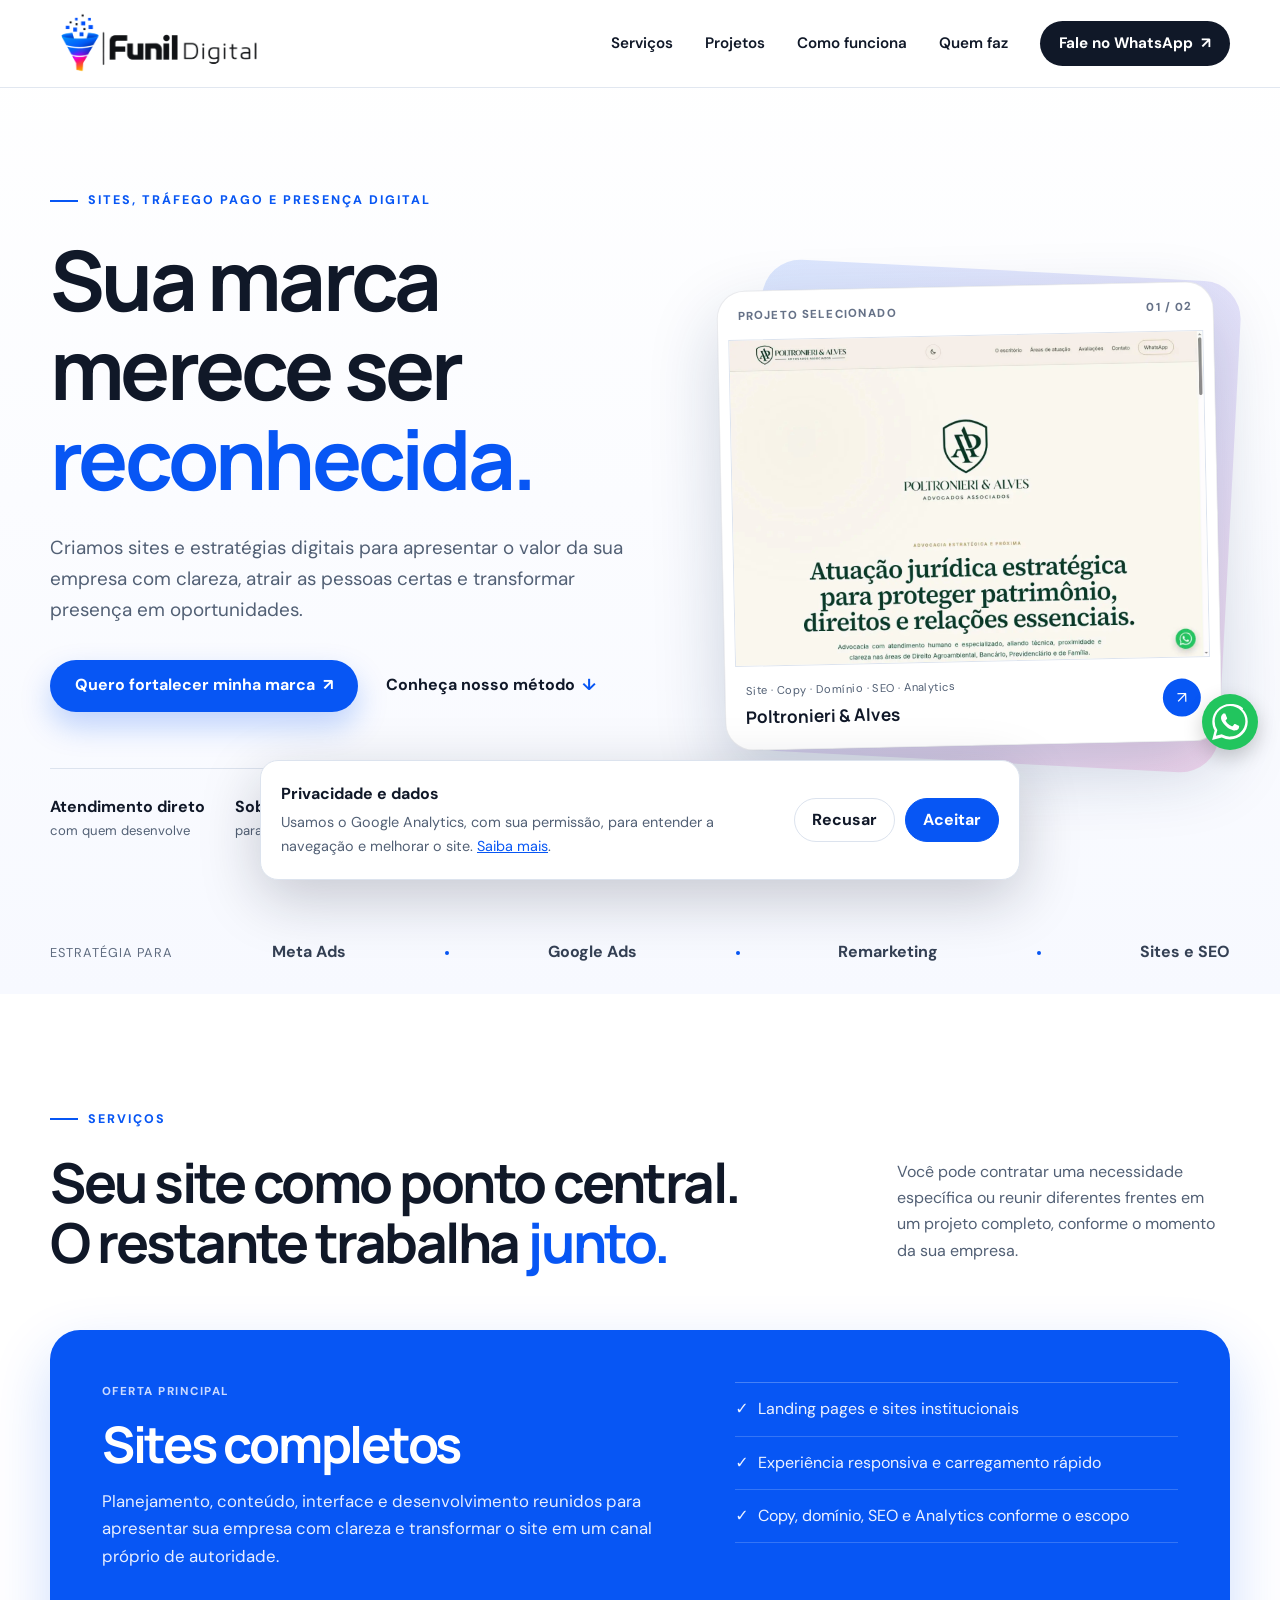
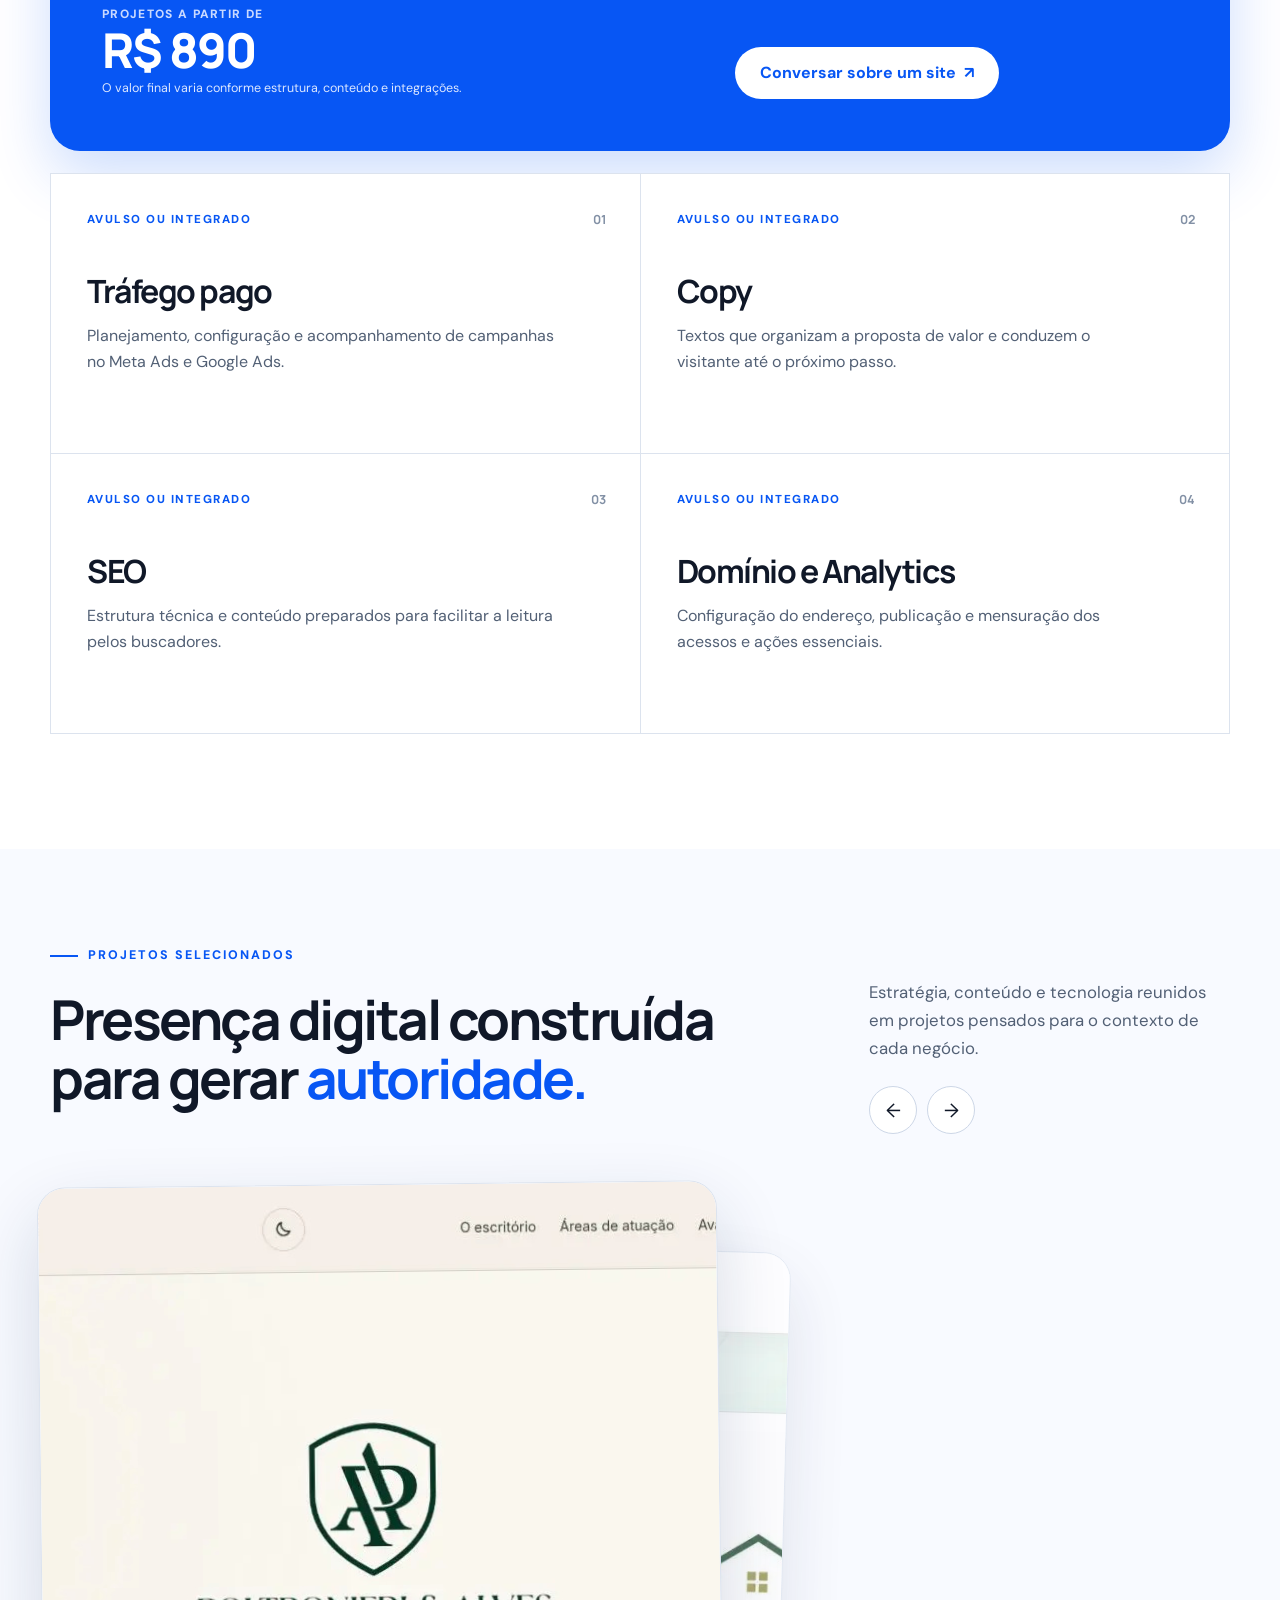
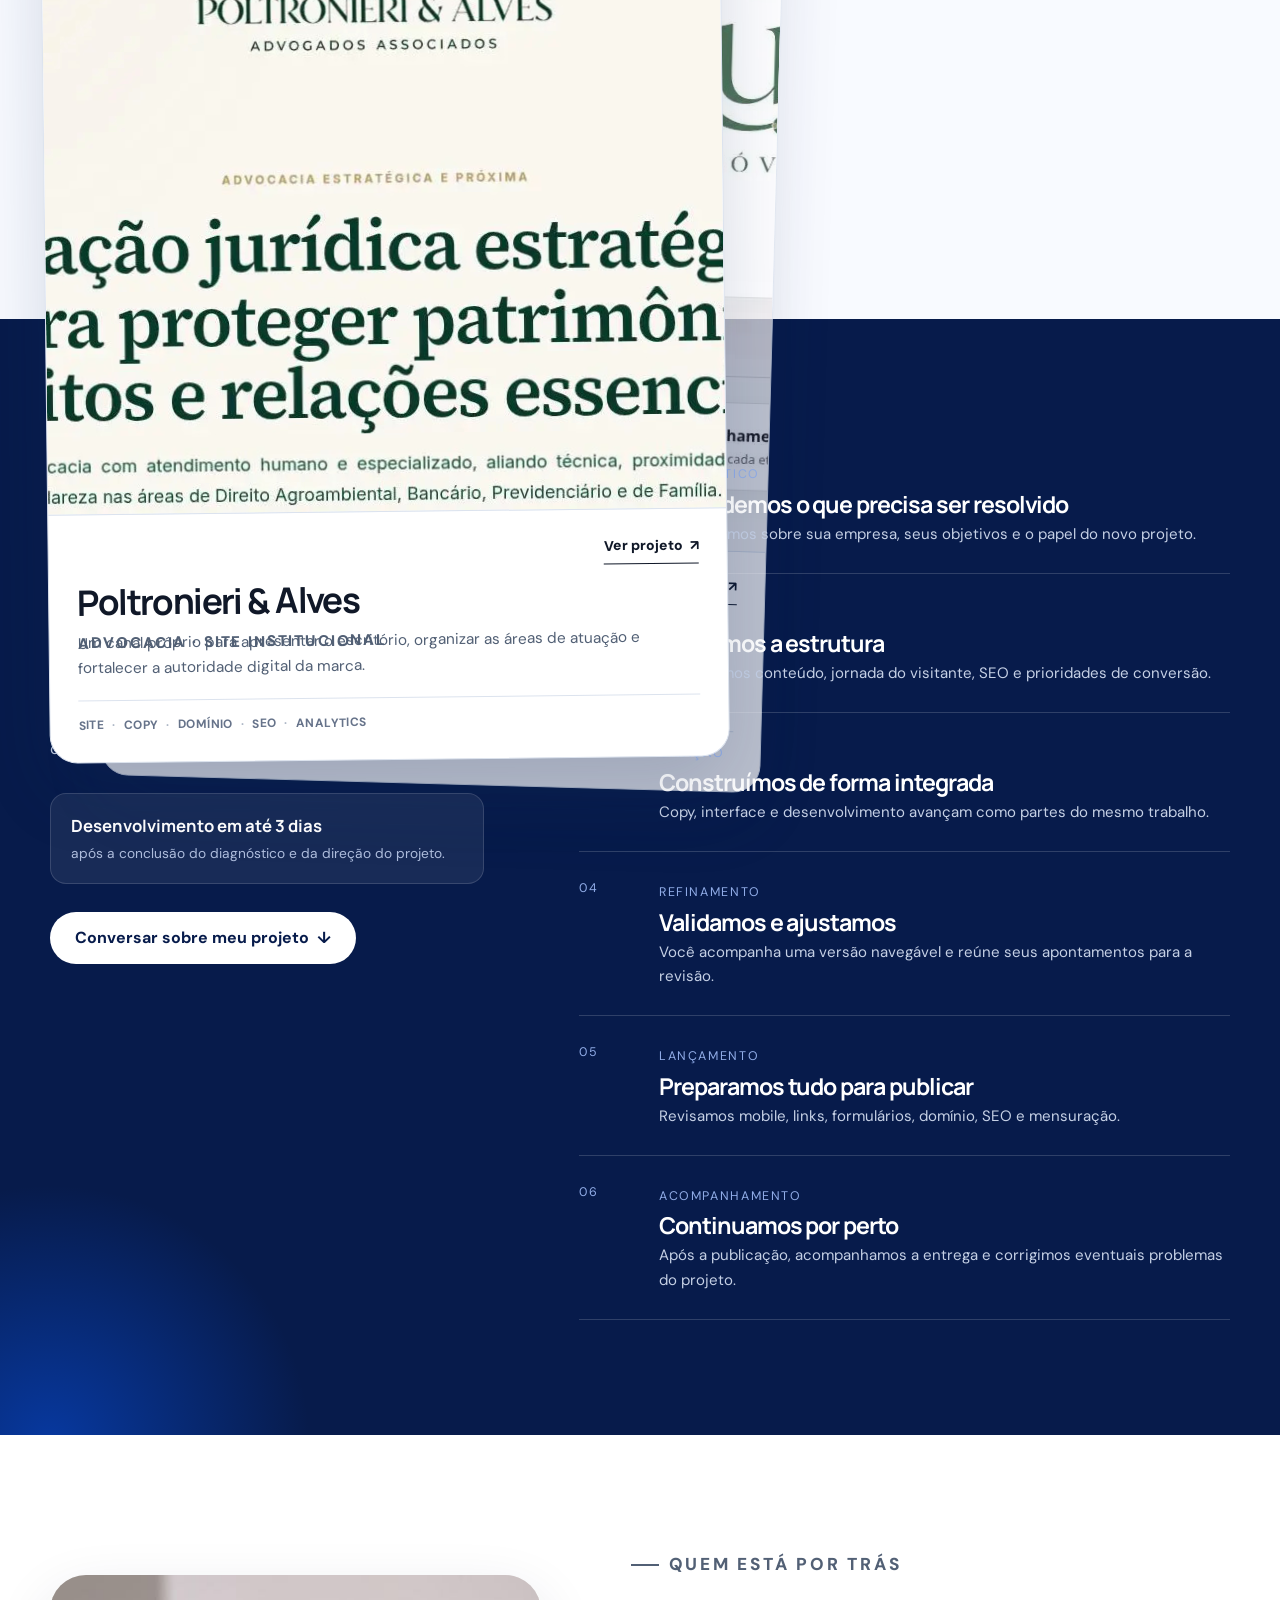
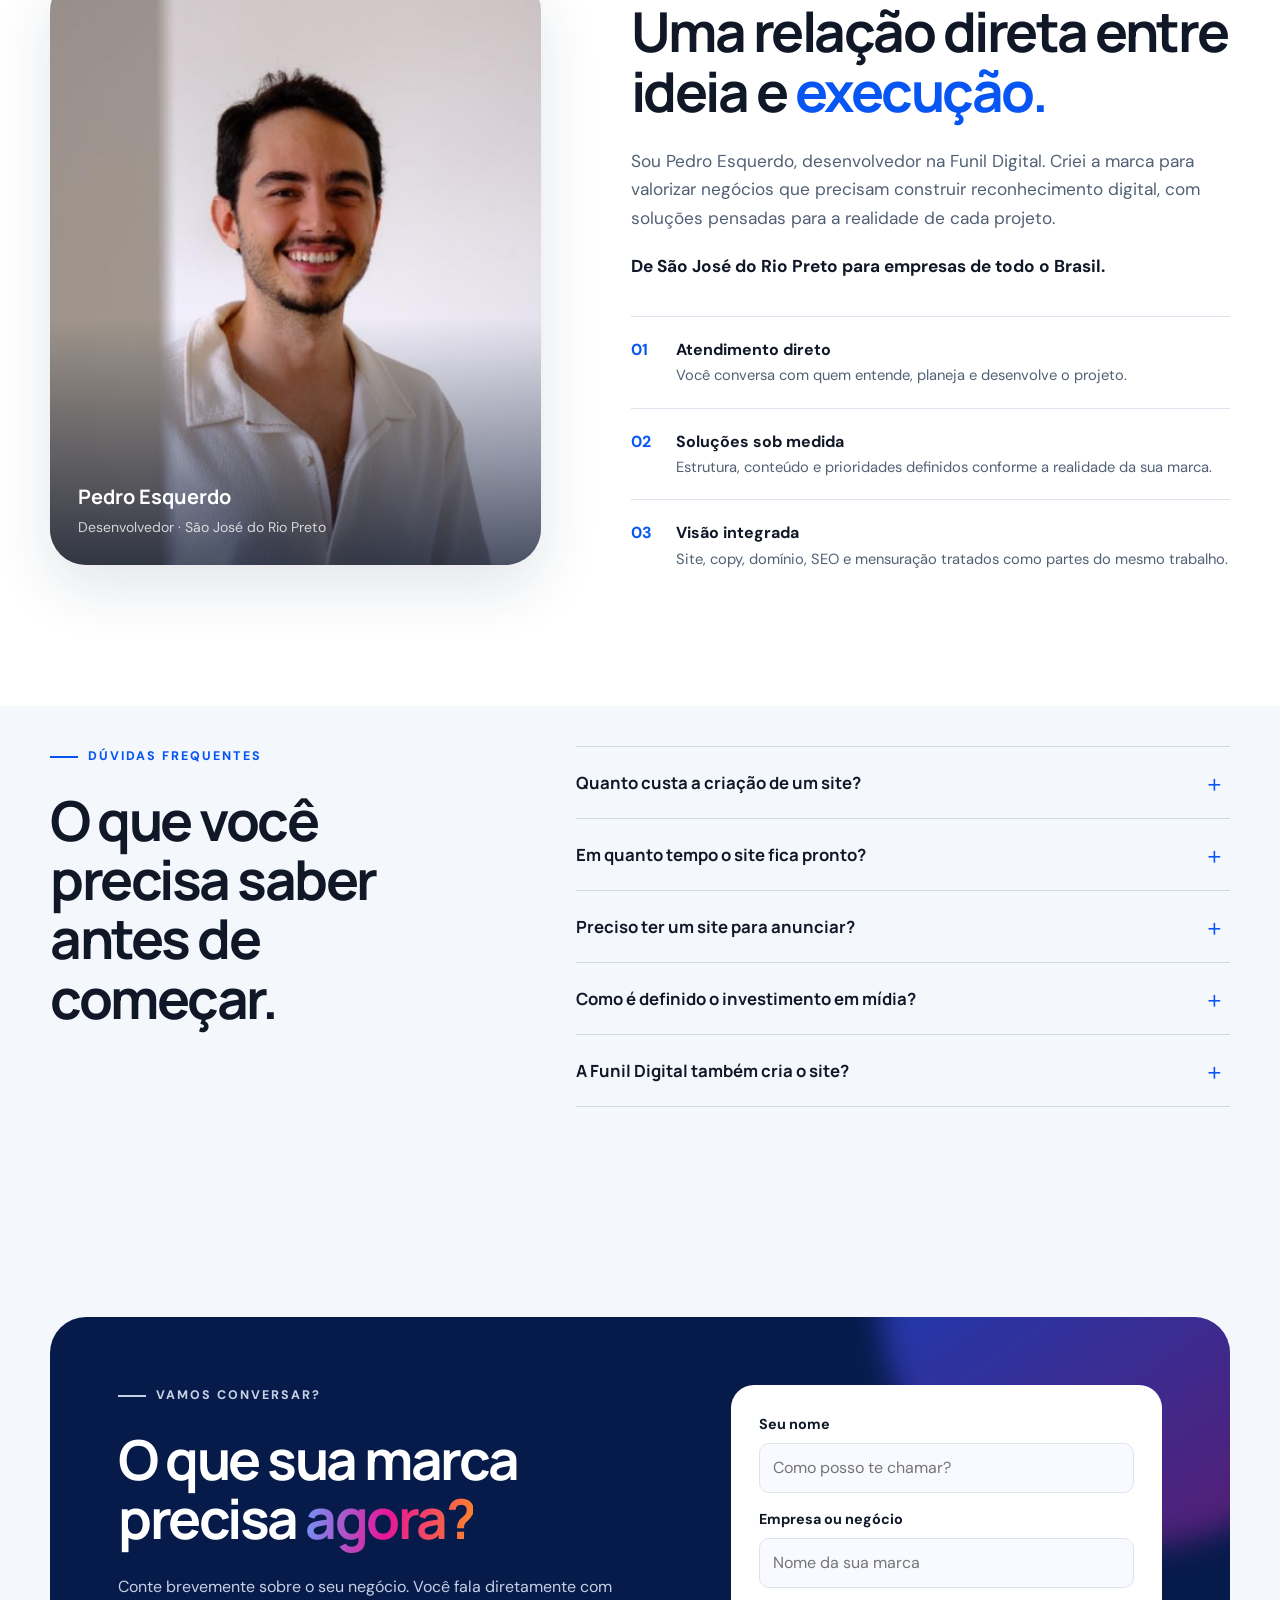
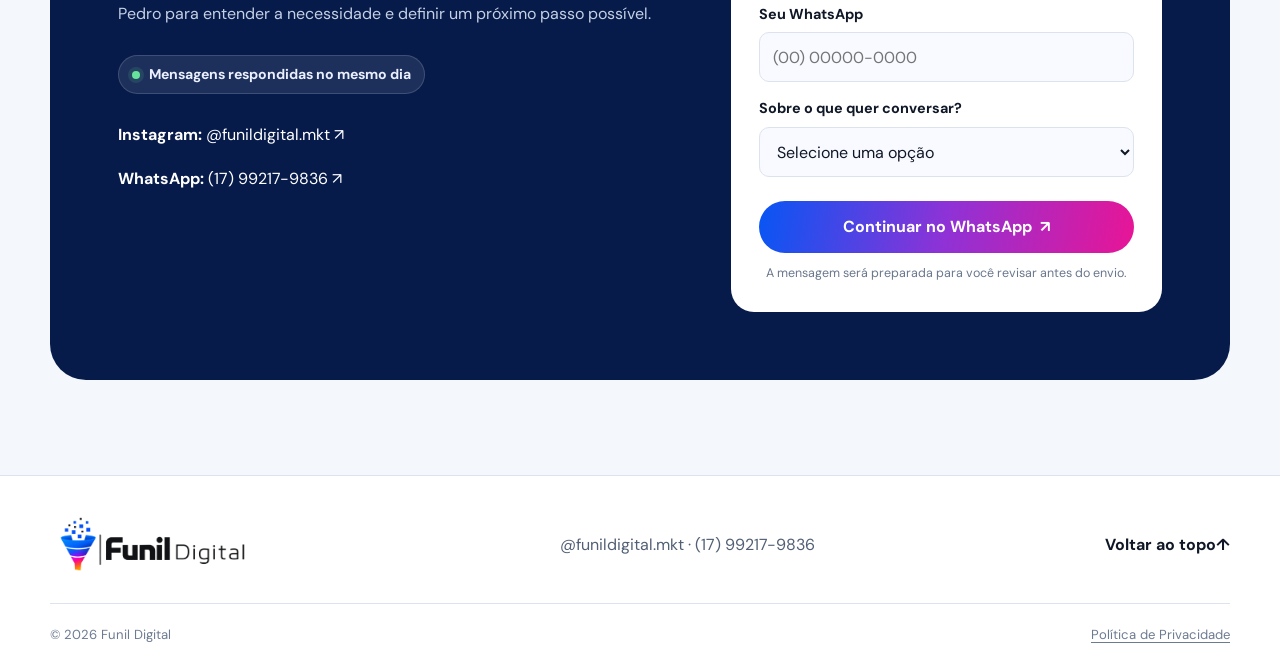
==== index.html @ ded29bd5 "feat: transforma projetos em baralho interativo" ====
<!doctype html>
<html lang="pt-BR">
<head>
  <meta charset="utf-8">
  <meta name="viewport" content="width=device-width, initial-scale=1">
  <title>Funil Digital | Tráfego pago, sites e SEO</title>
  <meta name="description" content="Gestão de tráfego pago, criação de sites e SEO com estratégia, acompanhamento e foco em conversão.">
  <link rel="canonical" href="https://funildigital.com.br/">
  <meta name="theme-color" content="#0756f4">
  <meta name="robots" content="index, follow, max-image-preview:large">
  <meta name="referrer" content="strict-origin-when-cross-origin">

  <meta property="og:type" content="website">
  <meta property="og:locale" content="pt_BR">
  <meta property="og:site_name" content="Funil Digital">
  <meta property="og:title" content="Funil Digital | Tráfego pago, sites e SEO">
  <meta property="og:description" content="Estratégia digital para atrair as pessoas certas, gerar oportunidades e melhorar resultados.">
  <meta property="og:url" content="https://funildigital.com.br/">
  <meta property="og:image" content="https://funildigital.com.br/assets/og-funil-digital.jpg">
  <meta property="og:image:width" content="1200">
  <meta property="og:image:height" content="630">
  <meta property="og:image:alt" content="Funil Digital — Tráfego, conversão e crescimento">

  <meta name="twitter:card" content="summary_large_image">
  <meta name="twitter:title" content="Funil Digital | Tráfego pago, sites e SEO">
  <meta name="twitter:description" content="Estratégia digital para atrair as pessoas certas, gerar oportunidades e melhorar resultados.">
  <meta name="twitter:image" content="https://funildigital.com.br/assets/og-funil-digital.jpg">
  <meta name="twitter:image:alt" content="Funil Digital — Tráfego, conversão e crescimento">

  <link rel="icon" type="image/png" sizes="32x32" href="assets/favicon-32.png">
  <link rel="apple-touch-icon" sizes="192x192" href="assets/icon-192.png">
  <link rel="manifest" href="site.webmanifest">
  <link rel="preload" href="assets/funil-digital-horizontal-compacta.png" as="image" type="image/png">
  <link rel="preconnect" href="https://fonts.googleapis.com">
  <link rel="preconnect" href="https://fonts.gstatic.com" crossorigin>
  <link href="https://fonts.googleapis.com/css2?family=DM+Sans:wght@400;500;600;700&family=Manrope:wght@600;700;800&display=swap" rel="stylesheet">
  <link rel="stylesheet" href="styles.css">

  <script>
    window.dataLayer = window.dataLayer || [];
    function gtag(){dataLayer.push(arguments);}
    gtag('consent', 'default', {
      analytics_storage: 'denied',
      ad_storage: 'denied',
      ad_user_data: 'denied',
      ad_personalization: 'denied'
    });
  </script>

  <script type="application/ld+json">
  {
    "@context": "https://schema.org",
    "@graph": [
      {
        "@type": "Organization",
        "@id": "https://funildigital.com.br/#organization",
        "name": "Funil Digital",
        "url": "https://funildigital.com.br/",
        "logo": "https://funildigital.com.br/assets/icon-512.png",
        "telephone": "+55 17 99217-9836",
        "founder": {
          "@type": "Person",
          "name": "Pedro Esquerdo",
          "jobTitle": "Desenvolvedor"
        },
        "areaServed": "BR",
        "address": {
          "@type": "PostalAddress",
          "addressLocality": "São José do Rio Preto",
          "addressRegion": "SP",
          "addressCountry": "BR"
        },
        "sameAs": ["https://www.instagram.com/funildigital.mkt/"],
        "contactPoint": {
          "@type": "ContactPoint",
          "telephone": "+55 17 99217-9836",
          "contactType": "sales",
          "availableLanguage": "Portuguese"
        }
      },
      {
        "@type": "WebSite",
        "@id": "https://funildigital.com.br/#website",
        "url": "https://funildigital.com.br/",
        "name": "Funil Digital",
        "inLanguage": "pt-BR",
        "publisher": {"@id": "https://funildigital.com.br/#organization"}
      },
      {
        "@type": "Service",
        "@id": "https://funildigital.com.br/#services",
        "name": "Serviços de marketing e presença digital",
        "provider": {"@id": "https://funildigital.com.br/#organization"},
        "serviceType": ["Gestão de tráfego pago", "Criação de sites", "SEO", "Estratégia de conversão"],
        "url": "https://funildigital.com.br/#servicos"
      }
    ]
  }
  </script>
</head>
<body>
  <a class="skip-link" href="#conteudo">Pular para o conteúdo</a>

  <header class="site-header">
    <div class="container nav">
      <a class="brand" href="#inicio" aria-label="Funil Digital — início">
        <img src="assets/funil-digital-horizontal-compacta.png" width="2048" height="682" alt="Funil Digital">
      </a>
      <button class="menu-button" type="button" aria-label="Abrir menu" aria-expanded="false" aria-controls="menu-principal">
        <span></span><span></span><span></span>
      </button>
      <nav id="menu-principal" aria-label="Navegação principal">
        <a href="#servicos">Serviços</a>
        <a href="#projetos">Projetos</a>
        <a href="#metodo">Como funciona</a>
        <a href="#sobre">Quem faz</a>
        <a class="nav-cta" href="https://wa.me/5517992179836?text=Ol%C3%A1%21%20Quero%20conhecer%20os%20servi%C3%A7os%20da%20Funil%20Digital." target="_blank" rel="noopener noreferrer">Fale no WhatsApp <span aria-hidden="true">↗</span></a>
      </nav>
    </div>
  </header>

  <main id="conteudo">
    <section class="hero" id="inicio" aria-labelledby="titulo-principal">
      <div class="container hero-grid">
        <div class="hero-copy">
          <p class="eyebrow">Sites, tráfego pago e presença digital</p>
          <h1 id="titulo-principal">Sua marca merece ser <em>reconhecida.</em></h1>
          <p class="lead">Criamos sites e estratégias digitais para apresentar o valor da sua empresa com clareza, atrair as pessoas certas e transformar presença em oportunidades.</p>
          <div class="actions">
            <a class="button primary" href="https://wa.me/5517992179836?text=Ol%C3%A1%21%20Quero%20fortalecer%20a%20presen%C3%A7a%20digital%20da%20minha%20marca." target="_blank" rel="noopener noreferrer">Quero fortalecer minha marca <span aria-hidden="true">↗</span></a>
            <a class="text-link" href="#metodo">Conheça nosso método <span aria-hidden="true">↓</span></a>
          </div>
          <div class="proof" aria-label="Princípios do trabalho">
            <div><strong>Atendimento direto</strong><span>com quem desenvolve</span></div>
            <div><strong>Sob medida</strong><span>para a sua realidade</span></div>
            <div><strong>Visão integrada</strong><span>do site aos dados</span></div>
          </div>
        </div>

        <div class="hero-visual">
          <div class="hero-project-backdrop" aria-hidden="true"></div>
          <a class="hero-project-card" href="https://poltronieriealves.com.br/" target="_blank" rel="noopener noreferrer" aria-label="Ver o projeto Poltronieri & Alves">
            <div class="hero-project-meta"><span>Projeto selecionado</span><span>01 / 02</span></div>
            <img src="assets/case-poltronieri-alves.jpg" width="1348" height="926" alt="Página inicial do site Poltronieri & Alves" fetchpriority="high">
            <div class="hero-project-caption">
              <div><small>Site · Copy · Domínio · SEO · Analytics</small><strong>Poltronieri &amp; Alves</strong></div>
              <span aria-hidden="true">↗</span>
            </div>
          </a>
        </div>
      </div>
      <div class="container platforms" aria-label="Canais e soluções">
        <span>Estratégia para</span><b>Meta Ads</b><i aria-hidden="true"></i><b>Google Ads</b><i aria-hidden="true"></i><b>Remarketing</b><i aria-hidden="true"></i><b>Sites e SEO</b>
      </div>
    </section>

    <section class="section services" id="servicos" aria-labelledby="titulo-servicos">
      <div class="container">
        <div class="heading">
          <div>
            <p class="eyebrow">Serviços</p>
            <h2 id="titulo-servicos">Seu site como ponto central.<br>O restante trabalha <em>junto.</em></h2>
          </div>
          <p>Você pode contratar uma necessidade específica ou reunir diferentes frentes em um projeto completo, conforme o momento da sua empresa.</p>
        </div>
        <article class="service-primary">
          <div class="service-primary-copy">
            <p class="service-label">Oferta principal</p>
            <h3>Sites completos</h3>
            <p class="service-description">Planejamento, conteúdo, interface e desenvolvimento reunidos para apresentar sua empresa com clareza e transformar o site em um canal próprio de autoridade.</p>
            <p class="service-price"><span>Projetos a partir de</span><strong>R$ 890</strong><small>O valor final varia conforme estrutura, conteúdo e integrações.</small></p>
          </div>
          <div class="service-primary-details">
            <ul>
              <li>Landing pages e sites institucionais</li>
              <li>Experiência responsiva e carregamento rápido</li>
              <li>Copy, domínio, SEO e Analytics conforme o escopo</li>
            </ul>
            <a class="button service-button" href="https://wa.me/5517992179836?text=Ol%C3%A1%21%20Quero%20conversar%20sobre%20a%20cria%C3%A7%C3%A3o%20de%20um%20site." target="_blank" rel="noopener noreferrer">Conversar sobre um site <span aria-hidden="true">↗</span></a>
          </div>
        </article>
        <div class="service-grid" aria-label="Serviços complementares">
          <article class="service-item"><span>01</span><p class="service-label">Avulso ou integrado</p><h3>Tráfego pago</h3><p>Planejamento, configuração e acompanhamento de campanhas no Meta Ads e Google Ads.</p></article>
          <article class="service-item"><span>02</span><p class="service-label">Avulso ou integrado</p><h3>Copy</h3><p>Textos que organizam a proposta de valor e conduzem o visitante até o próximo passo.</p></article>
          <article class="service-item"><span>03</span><p class="service-label">Avulso ou integrado</p><h3>SEO</h3><p>Estrutura técnica e conteúdo preparados para facilitar a leitura pelos buscadores.</p></article>
          <article class="service-item"><span>04</span><p class="service-label">Avulso ou integrado</p><h3>Domínio e Analytics</h3><p>Configuração do endereço, publicação e mensuração dos acessos e ações essenciais.</p></article>
        </div>
      </div>
    </section>

    <section class="section projects" id="projetos" aria-labelledby="titulo-projetos">
      <div class="container">
        <div class="projects-heading">
          <div>
            <p class="eyebrow">Projetos selecionados</p>
            <h2 id="titulo-projetos">Presença digital construída para gerar <em>autoridade.</em></h2>
          </div>
          <div class="projects-heading-side">
            <p>Estratégia, conteúdo e tecnologia reunidos em projetos pensados para o contexto de cada negócio.</p>
            <div class="project-controls" aria-label="Navegação dos projetos">
              <button type="button" data-project-prev aria-controls="project-track" aria-label="Ver projeto anterior">←</button>
              <button type="button" data-project-next aria-controls="project-track" aria-label="Ver próximo projeto">→</button>
            </div>
          </div>
        </div>

        <div class="project-list" id="project-track" tabindex="0" aria-label="Projetos da Funil Digital">
          <article class="project-case is-active">
            <a class="project-visual" href="https://poltronieriealves.com.br/" target="_blank" rel="noopener noreferrer" aria-label="Acessar o site da Poltronieri & Alves">
              <img src="assets/case-poltronieri-alves.jpg" width="1348" height="926" loading="lazy" alt="Página inicial do site Poltronieri & Alves Advogados Associados">
            </a>
            <div class="project-content">
              <p class="project-type">Advocacia · Site institucional</p>
              <h3>Poltronieri & Alves</h3>
              <p>Um canal próprio para apresentar o escritório, organizar as áreas de atuação e fortalecer a autoridade digital da marca.</p>
              <ul class="project-scope" aria-label="Trabalho realizado">
                <li>Site</li><li>Copy</li><li>Domínio</li><li>SEO</li><li>Analytics</li>
              </ul>
              <a class="project-link" href="https://poltronieriealves.com.br/" target="_blank" rel="noopener noreferrer">Ver projeto <span aria-hidden="true">↗</span></a>
            </div>
          </article>

          <article class="project-case is-next" aria-hidden="true" inert>
            <a class="project-visual" href="https://corretoraruiz.com.br/" target="_blank" rel="noopener noreferrer" aria-label="Acessar o site da Ruiz Imóveis">
              <img src="assets/case-ruiz-imoveis.jpg" width="1348" height="926" loading="lazy" alt="Página inicial do site Ruiz Imóveis">
            </a>
            <div class="project-content">
              <p class="project-type">Mercado imobiliário · Site de captação</p>
              <h3>Ruiz Imóveis</h3>
              <p>Uma presença própria para posicionar o atendimento, explicar a jornada do primeiro imóvel e conduzir o visitante à conversa com a corretora.</p>
              <ul class="project-scope" aria-label="Trabalho realizado">
                <li>Site</li><li>Copy</li><li>Domínio</li><li>SEO</li><li>Analytics</li>
              </ul>
              <a class="project-link" href="https://corretoraruiz.com.br/" target="_blank" rel="noopener noreferrer">Ver projeto <span aria-hidden="true">↗</span></a>
            </div>
          </article>
        </div>
      </div>
    </section>

    <section class="section method" id="metodo" aria-labelledby="titulo-metodo">
      <div class="container method-grid">
        <div class="method-intro">
          <p class="eyebrow light">Como o projeto acontece</p>
          <h2 id="titulo-metodo">Do primeiro contato<br>ao <em>site no ar.</em></h2>
          <p>Um processo organizado para entender o negócio, tomar decisões com clareza e construir uma presença digital coerente com a sua marca.</p>
          <p class="method-timing"><strong>Desenvolvimento em até 3 dias</strong><span>após a conclusão do diagnóstico e da direção do projeto.</span></p>
          <a class="button secondary" href="#contato">Conversar sobre meu projeto <span aria-hidden="true">↓</span></a>
        </div>
        <ol class="steps">
          <li><span>01</span><div><small>Diagnóstico</small><h3>Entendemos o que precisa ser resolvido</h3><p>Conversamos sobre sua empresa, seus objetivos e o papel do novo projeto.</p></div></li>
          <li><span>02</span><div><small>Direção</small><h3>Definimos a estrutura</h3><p>Organizamos conteúdo, jornada do visitante, SEO e prioridades de conversão.</p></div></li>
          <li><span>03</span><div><small>Criação</small><h3>Construímos de forma integrada</h3><p>Copy, interface e desenvolvimento avançam como partes do mesmo trabalho.</p></div></li>
          <li><span>04</span><div><small>Refinamento</small><h3>Validamos e ajustamos</h3><p>Você acompanha uma versão navegável e reúne seus apontamentos para a revisão.</p></div></li>
          <li><span>05</span><div><small>Lançamento</small><h3>Preparamos tudo para publicar</h3><p>Revisamos mobile, links, formulários, domínio, SEO e mensuração.</p></div></li>
          <li><span>06</span><div><small>Acompanhamento</small><h3>Continuamos por perto</h3><p>Após a publicação, acompanhamos a entrega e corrigimos eventuais problemas do projeto.</p></div></li>
        </ol>
      </div>
    </section>

    <section class="section why" id="sobre" aria-labelledby="titulo-sobre">
      <div class="container why-grid">
        <figure class="founder-panel">
          <img src="assets/pedro-esquerdo.jpg" width="640" height="640" alt="Pedro Esquerdo, desenvolvedor da Funil Digital" loading="lazy">
          <figcaption><strong>Pedro Esquerdo</strong><span>Desenvolvedor · São José do Rio Preto</span></figcaption>
        </figure>
        <div class="why-copy">
          <p class="eyebrow">Quem está por trás</p>
          <h2 id="titulo-sobre">Uma relação direta entre ideia e <em>execução.</em></h2>
          <p>Sou Pedro Esquerdo, desenvolvedor na Funil Digital. Criei a marca para valorizar negócios que precisam construir reconhecimento digital, com soluções pensadas para a realidade de cada projeto.</p>
          <p class="founder-location">De São José do Rio Preto para empresas de todo o Brasil.</p>
          <div class="benefits">
            <div><b>01</b><p><strong>Atendimento direto</strong><span>Você conversa com quem entende, planeja e desenvolve o projeto.</span></p></div>
            <div><b>02</b><p><strong>Soluções sob medida</strong><span>Estrutura, conteúdo e prioridades definidos conforme a realidade da sua marca.</span></p></div>
            <div><b>03</b><p><strong>Visão integrada</strong><span>Site, copy, domínio, SEO e mensuração tratados como partes do mesmo trabalho.</span></p></div>
          </div>
        </div>
      </div>
    </section>

    <section class="section faq" aria-labelledby="titulo-faq">
      <div class="container faq-grid">
        <div>
          <p class="eyebrow">Dúvidas frequentes</p>
          <h2 id="titulo-faq">O que você precisa saber antes de começar.</h2>
        </div>
        <div class="faq-list">
          <details>
            <summary>Quanto custa a criação de um site?</summary>
            <p>Os projetos começam em R$ 890. O investimento final é definido após o diagnóstico e varia conforme o número de páginas, o conteúdo e as integrações necessárias.</p>
          </details>
          <details>
            <summary>Em quanto tempo o site fica pronto?</summary>
            <p>Após a conclusão do diagnóstico e da direção, o desenvolvimento e a entrega acontecem em até 3 dias, desde que as informações e os materiais necessários estejam disponíveis. Ajustes solicitados durante a validação podem alterar a data final de publicação.</p>
          </details>
          <details>
            <summary>Preciso ter um site para anunciar?</summary>
            <p>Depende da sua oferta e do caminho de conversão. O diagnóstico identifica se uma página própria, o WhatsApp ou outra estrutura faz mais sentido.</p>
          </details>
          <details>
            <summary>Como é definido o investimento em mídia?</summary>
            <p>O orçamento é planejado conforme objetivo, público, região e capacidade de atendimento. A recomendação é feita depois de entender o negócio.</p>
          </details>
          <details>
            <summary>A Funil Digital também cria o site?</summary>
            <p>Sim. O projeto pode incluir landing page ou site institucional, domínio, configuração técnica e fundamentos de SEO.</p>
          </details>
        </div>
      </div>
    </section>

    <section class="contact" id="contato" aria-labelledby="titulo-contato">
      <div class="container contact-card">
        <div class="contact-copy">
          <p class="eyebrow light">Vamos conversar?</p>
          <h2 id="titulo-contato">O que sua marca precisa <em>agora?</em></h2>
          <p>Conte brevemente sobre o seu negócio. Você fala diretamente com Pedro para entender a necessidade e definir um próximo passo possível.</p>
          <p class="contact-response"><span aria-hidden="true"></span> Mensagens respondidas no mesmo dia</p>
          <address>
            <a href="https://www.instagram.com/funildigital.mkt/" target="_blank" rel="noopener noreferrer"><strong>Instagram:</strong> @funildigital.mkt <span aria-hidden="true">↗</span></a>
            <a href="https://wa.me/5517992179836" target="_blank" rel="noopener noreferrer"><strong>WhatsApp:</strong> (17) 99217-9836 <span aria-hidden="true">↗</span></a>
          </address>
        </div>
        <form id="contact-form">
          <label for="nome">Seu nome</label>
          <input id="nome" name="nome" autocomplete="name" placeholder="Como posso te chamar?" required>

          <label for="empresa">Empresa ou negócio</label>
          <input id="empresa" name="empresa" autocomplete="organization" placeholder="Nome da sua marca" required>

          <label for="whatsapp">Seu WhatsApp</label>
          <input id="whatsapp" name="whatsapp" type="tel" inputmode="tel" autocomplete="tel" placeholder="(00) 00000-0000" required>

          <label for="interesse">Sobre o que quer conversar?</label>
          <select id="interesse" name="interesse" required>
            <option value="" selected disabled>Selecione uma opção</option>
            <option>Criação de um site completo</option>
            <option>Tráfego pago</option>
            <option>Copy</option>
            <option>SEO</option>
            <option>Domínio ou Analytics</option>
            <option>Quero entender o que preciso</option>
          </select>

          <button class="button gradient-button" type="submit">Continuar no WhatsApp <span aria-hidden="true">↗</span></button>
          <p class="form-note">A mensagem será preparada para você revisar antes do envio.</p>
        </form>
      </div>
    </section>
  </main>

  <a class="whatsapp-float" href="https://wa.me/5517992179836?text=Ol%C3%A1%21%20Vim%20pelo%20site%20da%20Funil%20Digital." target="_blank" rel="noopener noreferrer" aria-label="Conversar com a Funil Digital no WhatsApp">
    <svg class="whatsapp-mark" viewBox="0 0 24 24" aria-hidden="true"><path d="M17.472 14.382c-.297-.149-1.758-.867-2.03-.966-.273-.099-.471-.148-.67.15-.197.297-.767.966-.94 1.164-.173.198-.347.223-.644.074-.297-.149-1.255-.463-2.39-1.475-.883-.788-1.48-1.761-1.653-2.059-.173-.297-.018-.458.13-.606.134-.133.297-.347.446-.52.149-.174.198-.298.297-.497.1-.198.05-.371-.025-.52-.074-.149-.669-1.612-.916-2.207-.242-.579-.487-.5-.669-.51-.173-.008-.371-.01-.57-.01-.198 0-.52.074-.792.372-.272.297-1.04 1.016-1.04 2.479s1.065 2.876 1.213 3.074c.149.198 2.095 3.2 5.076 4.487.709.306 1.262.489 1.694.625.712.227 1.36.195 1.871.118.571-.085 1.758-.719 2.006-1.413.248-.694.248-1.289.173-1.413-.074-.124-.272-.198-.57-.347m-5.421 7.403h-.004a10.24 10.24 0 01-5.228-1.43l-.375-.223-3.888 1.02 1.037-3.79-.245-.39a10.23 10.23 0 01-1.57-5.47c.002-5.645 4.596-10.239 10.242-10.239 2.735 0 5.306 1.066 7.24 3.002a10.17 10.17 0 012.998 7.243c-.003 5.645-4.597 10.239-10.237 10.239m8.72-18.956A12.15 12.15 0 0012.012 0C5.495 0 .192 5.304.19 11.821c0 2.084.543 4.119 1.573 5.91L.09 24l6.411-1.682a11.82 11.82 0 005.509 1.404h.005c6.517 0 11.82-5.304 11.823-11.821a11.74 11.74 0 00-3.447-8.352"/></svg>
  </a>

  <footer>
    <div class="container footer-main">
      <a class="brand footer-brand" href="#inicio" aria-label="Funil Digital — início">
        <img src="assets/funil-digital-horizontal-compacta.png" width="2048" height="682" alt="Funil Digital" loading="lazy">
      </a>
      <p><a href="https://www.instagram.com/funildigital.mkt/" target="_blank" rel="noopener noreferrer">@funildigital.mkt</a> · <a href="https://wa.me/5517992179836" target="_blank" rel="noopener noreferrer">(17) 99217-9836</a></p>
      <a href="#inicio">Voltar ao topo <span aria-hidden="true">↑</span></a>
    </div>
    <div class="container footer-legal">
      <span>© <span id="current-year"></span> Funil Digital</span>
      <a href="privacidade.html">Política de Privacidade</a>
    </div>
  </footer>

  <aside class="cookie-banner" id="cookie-banner" aria-labelledby="cookie-title" hidden>
    <div>
      <strong id="cookie-title">Privacidade e dados</strong>
      <p>Usamos o Google Analytics, com sua permissão, para entender a navegação e melhorar o site. <a href="privacidade.html">Saiba mais</a>.</p>
    </div>
    <div class="cookie-actions">
      <button type="button" class="cookie-decline" data-cookie-choice="denied">Recusar</button>
      <button type="button" class="cookie-accept" data-cookie-choice="granted">Aceitar</button>
    </div>
  </aside>

  <noscript><div class="noscript">O JavaScript está desativado. Para falar conosco, use o WhatsApp: <a href="https://wa.me/5517992179836">(17) 99217-9836</a>.</div></noscript>
  <script src="script.js" defer></script>
</body>
</html>
---- styles.css ----
:root {
  --blue: #0756f4;
  --blue-dark: #0645c4;
  --navy: #071b4b;
  --ink: #101828;
  --muted: #526075;
  --line: #dce3ee;
  --soft: #f4f7fc;
  --pink: #e81596;
  --orange: #ff8a24;
  --white: #fff;
  --shadow: 0 22px 60px rgba(17, 38, 78, .12);
  --radius: 22px;
}

* { box-sizing: border-box; }
html { scroll-behavior: smooth; scroll-padding-top: 104px; }
body {
  margin: 0;
  color: var(--ink);
  background: var(--white);
  font: 1rem/1.65 "DM Sans", system-ui, -apple-system, BlinkMacSystemFont, "Segoe UI", sans-serif;
  text-rendering: optimizeLegibility;
  -webkit-font-smoothing: antialiased;
}
body.menu-open { overflow: hidden; }
img { display: block; max-width: 100%; }
a { color: inherit; text-decoration: none; }
button, input, select { font: inherit; }
h1, h2, h3 {
  margin-top: 0;
  font-family: "Manrope", system-ui, sans-serif;
  line-height: 1.08;
  letter-spacing: -.045em;
}
h1 { margin-bottom: 28px; font-size: clamp(3rem, 6.5vw, 6.2rem); }
h2 { margin-bottom: 26px; font-size: clamp(2.35rem, 4.3vw, 4.1rem); }
h3 { font-size: 1.45rem; }
p { margin-top: 0; }
em { color: var(--blue); font-style: normal; }
.container { width: min(1180px, calc(100% - 48px)); margin-inline: auto; }

.skip-link {
  position: fixed;
  top: 12px;
  left: 12px;
  z-index: 100;
  padding: 12px 16px;
  color: var(--white);
  background: var(--navy);
  border-radius: 8px;
  transform: translateY(-150%);
}
.skip-link:focus { transform: translateY(0); }
:focus-visible { outline: 3px solid var(--orange); outline-offset: 4px; }

.site-header {
  position: fixed;
  inset: 0 0 auto;
  z-index: 50;
  height: 88px;
  background: rgba(255, 255, 255, .92);
  border-bottom: 1px solid rgba(220, 227, 238, .85);
  backdrop-filter: blur(18px);
}
.nav { height: 100%; display: flex; align-items: center; justify-content: space-between; }
.brand { display: inline-flex; align-items: center; min-width: 190px; }
.brand img { width: 218px; height: auto; }
.nav nav { display: flex; align-items: center; gap: 32px; font-weight: 600; font-size: .95rem; }
.nav nav > a:not(.nav-cta) { position: relative; }
.nav nav > a:not(.nav-cta)::after {
  content: "";
  position: absolute;
  right: 100%;
  bottom: -7px;
  left: 0;
  height: 2px;
  background: var(--blue);
  transition: right .2s ease;
}
.nav nav > a:not(.nav-cta):hover::after,
.nav nav > a:not(.nav-cta):focus-visible::after { right: 0; }
.nav-cta, .button {
  display: inline-flex;
  min-height: 52px;
  align-items: center;
  justify-content: center;
  gap: 8px;
  border-radius: 999px;
  font-weight: 700;
}
.nav-cta { min-height: 44px; padding: 10px 19px; color: var(--white); background: var(--ink); }
.menu-button {
  display: none;
  width: 48px;
  height: 48px;
  padding: 12px;
  border: 0;
  border-radius: 10px;
  background: transparent;
  cursor: pointer;
}
.menu-button span {
  display: block;
  width: 24px;
  height: 2px;
  margin: 5px auto;
  background: var(--ink);
  transition: transform .2s ease, opacity .2s ease;
}
.menu-button[aria-expanded="true"] span:first-child { transform: translateY(7px) rotate(45deg); }
.menu-button[aria-expanded="true"] span:nth-child(2) { opacity: 0; }
.menu-button[aria-expanded="true"] span:last-child { transform: translateY(-7px) rotate(-45deg); }

.hero { padding-top: 140px; overflow: hidden; background: linear-gradient(180deg, #fff, #f7f9ff); }
.hero-grid {
  display: grid;
  min-height: 690px;
  grid-template-columns: 1.08fr .92fr;
  align-items: center;
  gap: 48px;
  padding: 50px 0 70px;
}
.eyebrow {
  margin-bottom: 24px;
  color: var(--blue);
  font-weight: 800;
  font-size: .78rem;
  letter-spacing: .16em;
  text-transform: uppercase;
}
.eyebrow::before {
  content: "";
  display: inline-block;
  width: 28px;
  height: 2px;
  margin-right: 10px;
  vertical-align: middle;
  background: currentColor;
}
.lead { max-width: 650px; color: var(--muted); font-size: 1.18rem; }
.actions { display: flex; align-items: center; gap: 28px; margin-top: 34px; }
.button {
  padding: 0 25px;
  border: 0;
  cursor: pointer;
  transition: transform .2s ease, box-shadow .2s ease, background .2s ease;
}
.button:hover { transform: translateY(-2px); }
.primary { color: var(--white); background: var(--blue); box-shadow: 0 14px 30px rgba(7, 86, 244, .25); }
.primary:hover { background: var(--blue-dark); box-shadow: 0 16px 34px rgba(7, 86, 244, .32); }
.secondary { margin-top: 20px; color: var(--navy); background: var(--white); }
.text-link { min-height: 44px; display: inline-flex; align-items: center; gap: 7px; font-weight: 700; }
.text-link span { color: var(--blue); }
.proof { display: flex; gap: 30px; margin-top: 56px; padding-top: 25px; border-top: 1px solid var(--line); }
.proof div { display: flex; flex-direction: column; }
.proof span { color: var(--muted); font-size: .82rem; }

.hero-visual { position: relative; display: grid; min-width: 0; height: 560px; place-items: center; }
.hero-project-backdrop {
  position: absolute;
  inset: 34px 0 34px 42px;
  border-radius: 38px;
  background: linear-gradient(145deg, var(--blue), #6b38d5 58%, var(--pink));
  transform: rotate(3deg);
  opacity: .14;
}
.hero-project-card {
  position: relative;
  z-index: 2;
  width: min(525px, calc(100% - 24px));
  overflow: hidden;
  border: 1px solid rgba(15, 30, 60, .09);
  border-radius: 28px;
  background: var(--white);
  box-shadow: 0 28px 70px rgba(20, 43, 88, .2);
  transform: rotate(-1.2deg);
  transition: transform .25s ease, box-shadow .25s ease;
}
.hero-project-card:hover { transform: rotate(0) translateY(-5px); box-shadow: 0 34px 78px rgba(20, 43, 88, .25); }
.hero-project-meta { display: flex; min-height: 48px; align-items: center; justify-content: space-between; padding: 0 20px; color: #657187; font-size: .72rem; font-weight: 800; letter-spacing: .1em; text-transform: uppercase; }
.hero-project-card > img { display: block; width: calc(100% - 20px); height: auto; margin: 0 10px; border: 1px solid var(--line); }
.hero-project-caption { display: flex; min-height: 82px; align-items: center; justify-content: space-between; gap: 18px; padding: 15px 20px 17px; }
.hero-project-caption div { min-width: 0; }
.hero-project-caption small, .hero-project-caption strong { display: block; }
.hero-project-caption small { overflow: hidden; color: var(--muted); font-size: .7rem; letter-spacing: .04em; text-overflow: ellipsis; white-space: nowrap; }
.hero-project-caption strong { margin-top: 4px; font-family: "Manrope", system-ui, sans-serif; font-size: 1.08rem; }
.hero-project-caption > span { display: grid; width: 38px; height: 38px; flex: 0 0 auto; place-items: center; color: var(--white); background: var(--blue); border-radius: 50%; }
.platforms {
  display: flex;
  min-height: 82px;
  align-items: center;
  justify-content: space-between;
  color: #5f6c80;
}
.platforms span { font-size: .8rem; letter-spacing: .08em; text-transform: uppercase; }
.platforms b { color: #344054; }
.platforms i { width: 4px; height: 4px; border-radius: 50%; background: var(--blue); }

.section { padding: 115px 0; }
.heading { display: grid; grid-template-columns: 1.4fr .6fr; align-items: end; gap: 70px; margin-bottom: 58px; }
.heading h2 { margin-bottom: 0; }
.heading > p { margin-bottom: 8px; color: var(--muted); }
.service-primary {
  display: grid;
  grid-template-columns: 1.12fr .88fr;
  gap: 70px;
  padding: 52px;
  color: var(--white);
  background: var(--blue);
  border-radius: 30px;
  box-shadow: 0 24px 60px rgba(7, 86, 244, .2);
}
.service-label { margin: 0 0 18px; font-size: .72rem; font-weight: 800; letter-spacing: .13em; text-transform: uppercase; }
.service-primary .service-label { color: #c9d9ff; }
.service-primary h3 { margin: 0 0 18px; font-family: "Manrope", system-ui, sans-serif; font-size: clamp(2rem, 4vw, 3.15rem); line-height: 1; }
.service-primary-copy .service-description { max-width: 610px; margin-bottom: 0; color: #e7eeff; font-size: 1.05rem; }
.service-primary-copy .service-price { display: flex; align-items: flex-start; flex-direction: column; margin: 34px 0 0; color: var(--white); }
.service-price span { color: #c9d9ff; font-size: .75rem; font-weight: 800; letter-spacing: .11em; text-transform: uppercase; }
.service-price strong { margin: 2px 0 4px; font: 800 clamp(2rem, 4vw, 3rem)/1 "Manrope", system-ui, sans-serif; letter-spacing: -.04em; }
.service-price small { max-width: 390px; color: #dce7ff; font-size: .78rem; }
.service-primary-details { display: flex; align-items: flex-start; flex-direction: column; justify-content: space-between; }
.service-primary-details ul { width: 100%; margin: 0 0 30px; padding: 0; border-top: 1px solid rgba(255, 255, 255, .25); list-style: none; }
.service-primary-details li { padding: 13px 0; color: #edf2ff; border-bottom: 1px solid rgba(255, 255, 255, .18); }
.service-primary-details li::before { content: "✓"; margin-right: 9px; font-weight: 800; }
.service-button { color: var(--blue); background: var(--white); }
.service-button:hover { box-shadow: 0 14px 30px rgba(0, 0, 0, .15); }
.service-grid { display: grid; grid-template-columns: repeat(2, minmax(0, 1fr)); margin-top: 22px; border-top: 1px solid var(--line); border-left: 1px solid var(--line); }
.service-item { position: relative; min-height: 280px; padding: 36px 76px 36px 36px; background: var(--white); border-right: 1px solid var(--line); border-bottom: 1px solid var(--line); }
.service-item > span { position: absolute; top: 37px; right: 34px; color: #8290a5; font: 700 .78rem "Manrope", system-ui, sans-serif; }
.service-item .service-label { color: var(--blue); }
.service-item h3 { margin: 45px 0 14px; font-family: "Manrope", system-ui, sans-serif; font-size: clamp(1.45rem, 3vw, 2rem); }
.service-item > p:last-child { margin: 0; color: var(--muted); }

.projects { padding-top: 96px; background: #f8faff; }
.projects-heading {
  display: grid;
  grid-template-columns: minmax(0, 1.35fr) minmax(280px, .65fr);
  align-items: end;
  gap: 70px;
  margin-bottom: 50px;
}
.projects-heading h2 { max-width: 800px; }
.projects-heading-side > p { margin: 0 0 24px; color: var(--muted); font-size: 1.05rem; }
.project-controls { display: flex; gap: 10px; }
.project-controls button { display: grid; width: 48px; height: 48px; padding: 0; place-items: center; color: var(--ink); background: var(--white); border: 1px solid #cdd7e7; border-radius: 50%; cursor: pointer; font-size: 1.2rem; transition: color .2s ease, background .2s ease, border-color .2s ease, transform .2s ease; }
.project-controls button:hover:not(:disabled) { color: var(--white); background: var(--blue); border-color: var(--blue); transform: translateY(-2px); }
.project-controls button:disabled { cursor: not-allowed; opacity: .38; }
.project-list {
  position: relative;
  width: min(760px, calc(100% - 24px));
  height: 640px;
  margin: -12px 0 -8px;
  padding-top: 12px;
}
.project-case {
  position: absolute;
  top: 12px;
  left: 0;
  display: flex;
  width: min(680px, calc(100% - 54px));
  flex-direction: column;
  min-width: 0;
  overflow: hidden;
  background: var(--white);
  border: 1px solid var(--line);
  border-radius: 28px;
  box-shadow: 0 28px 70px rgba(20, 43, 88, .16);
  opacity: 0;
  visibility: hidden;
  pointer-events: none;
  transform: translate(58px, 30px) scale(.94) rotate(2.4deg);
  transform-origin: center bottom;
  transition: transform .5s cubic-bezier(.2, .75, .2, 1), opacity .35s ease, box-shadow .3s ease, visibility .35s ease;
}
.project-case.is-active {
  z-index: 3;
  opacity: 1;
  visibility: visible;
  pointer-events: auto;
  transform: translate(0, 0) scale(1) rotate(-.65deg);
}
.project-case.is-next {
  z-index: 2;
  opacity: .72;
  visibility: visible;
  transform: translate(40px, 24px) scale(.97) rotate(1.6deg);
}
.project-case.is-far {
  z-index: 1;
  opacity: 0;
  visibility: hidden;
  transform: translate(58px, 30px) scale(.94) rotate(2.4deg);
}
.project-case.is-active:hover { box-shadow: 0 34px 78px rgba(20, 43, 88, .22); transform: translate(0, -4px) scale(1) rotate(-.2deg); }
.project-visual {
  display: grid;
  min-width: 0;
  overflow: hidden;
  place-items: center;
  background: #eef3fb;
  border-bottom: 1px solid var(--line);
}
.project-visual img {
  display: block;
  width: 100%;
  aspect-ratio: 16 / 9;
  object-fit: cover;
  object-position: top center;
  transition: transform .35s ease;
}
.project-visual:hover img { transform: scale(1.018); }
.project-content {
  display: grid;
  min-height: 220px;
  grid-template-columns: minmax(0, 1fr) auto;
  grid-template-areas:
    "type link"
    "title title"
    "description description"
    "scope scope";
  align-content: start;
  column-gap: 24px;
  padding: 25px 28px 27px;
}
.project-type {
  grid-area: type;
  margin: 0;
  color: var(--blue);
  font-size: .76rem;
  font-weight: 800;
  letter-spacing: .12em;
  text-transform: uppercase;
}
.project-content h3 { grid-area: title; margin: 13px 0 10px; font-family: "Manrope", sans-serif; font-size: clamp(1.7rem, 3vw, 2.2rem); line-height: 1.08; }
.project-content > p { grid-area: description; margin: 0; color: var(--muted); font-size: .96rem; }
.project-scope { display: flex; grid-area: scope; flex-wrap: wrap; gap: 0; margin: 18px 0 0; padding: 15px 0 0; border-top: 1px solid var(--line); list-style: none; }
.project-scope li { display: inline-flex; align-items: center; color: #66738a; font-size: .75rem; font-weight: 700; letter-spacing: .035em; text-transform: uppercase; }
.project-scope li:not(:last-child)::after { content: "·"; margin: 0 8px; color: #aab4c4; }
.project-link { display: inline-flex; grid-area: link; width: fit-content; min-height: 30px; align-items: flex-start; gap: 7px; color: var(--ink); border-bottom: 1px solid var(--ink); font-size: .88rem; font-weight: 800; }
.project-link:hover { color: var(--blue); border-color: var(--blue); }
.method { position: relative; overflow: hidden; color: var(--white); background: var(--navy); }
.method::after {
  content: "";
  position: absolute;
  bottom: -280px;
  left: -220px;
  width: 540px;
  height: 540px;
  border-radius: 50%;
  background: radial-gradient(circle, rgba(7, 86, 244, .5), transparent 68%);
}
.method-grid { position: relative; z-index: 1; display: grid; grid-template-columns: .8fr 1.2fr; gap: 95px; }
.light { color: #adc4fa; }
.method p { color: #c5d0e5; }
.method-intro .method-timing { display: flex; align-items: flex-start; flex-direction: column; margin: 30px 0 8px; padding: 18px 20px; color: var(--white); background: rgba(255, 255, 255, .07); border: 1px solid rgba(255, 255, 255, .14); border-radius: 16px; }
.method-timing strong { font-family: "Manrope", system-ui, sans-serif; font-size: 1.05rem; }
.method-timing span { margin-top: 3px; color: #aebddd; font-size: .86rem; }
.method h2 em, .contact h2 em {
  background: linear-gradient(100deg, #6a9dff, var(--pink), var(--orange));
  background-clip: text;
  -webkit-background-clip: text;
  -webkit-text-fill-color: transparent;
}
.steps { margin: 0; padding: 0; list-style: none; }
.steps li { display: grid; grid-template-columns: 60px 1fr; gap: 20px; padding: 26px 0; border-bottom: 1px solid rgba(255, 255, 255, .16); }
.steps > li > span, .steps small { color: #91adE8; font-size: .78rem; letter-spacing: .13em; text-transform: uppercase; }
.steps h3 { margin: 5px 0; }
.steps p { margin: 0; font-size: .94rem; }

.why-grid { display: grid; grid-template-columns: .9fr 1.1fr; align-items: center; gap: 90px; }
.founder-panel {
  position: relative;
  margin: 0;
  height: 590px;
  overflow: hidden;
  background: #ece8e7;
  border-radius: 36px;
  box-shadow: var(--shadow);
}
.founder-panel::after { content: ""; position: absolute; inset: 0; background: linear-gradient(180deg, transparent 58%, rgba(7, 17, 39, .72)); pointer-events: none; }
.founder-panel img { width: 100%; height: 100%; object-fit: cover; object-position: center; }
.founder-panel figcaption { position: absolute; right: 28px; bottom: 26px; left: 28px; z-index: 1; color: var(--white); }
.founder-panel figcaption strong, .founder-panel figcaption span { display: block; }
.founder-panel figcaption strong { font-family: "Manrope", sans-serif; font-size: 1.25rem; }
.founder-panel figcaption span { margin-top: 3px; color: rgba(255, 255, 255, .78); font-size: .88rem; }
.why-copy > p { color: var(--muted); font-size: 1.08rem; }
.why-copy .founder-location { margin-top: 20px; color: var(--ink); font-weight: 700; }
.benefits { margin-top: 35px; }
.benefits > div { display: grid; grid-template-columns: 45px 1fr; padding: 20px 0; border-top: 1px solid var(--line); }
.benefits b { color: var(--blue); }
.benefits p { margin: 0; }
.benefits strong, .benefits span { display: block; }
.benefits span { color: var(--muted); font-size: .92rem; }

.faq { padding-top: 40px; background: var(--soft); }
.faq-grid { display: grid; grid-template-columns: .8fr 1.2fr; gap: 90px; }
.faq-list { border-top: 1px solid #cfd8e6; }
.faq details { border-bottom: 1px solid #cfd8e6; }
.faq summary {
  position: relative;
  padding: 24px 48px 24px 0;
  cursor: pointer;
  font: 700 1.05rem "Manrope", system-ui, sans-serif;
  list-style: none;
}
.faq summary::-webkit-details-marker { display: none; }
.faq summary::after { content: "+"; position: absolute; top: 20px; right: 8px; color: var(--blue); font-size: 1.6rem; font-weight: 400; }
.faq details[open] summary::after { content: "−"; }
.faq details p { padding-right: 44px; color: var(--muted); }

.contact { padding: 95px 0; background: var(--soft); }
.contact-card {
  position: relative;
  display: grid;
  grid-template-columns: 1fr .8fr;
  gap: 75px;
  padding: 68px;
  overflow: hidden;
  color: var(--white);
  background: var(--navy);
  border-radius: 36px;
}
.contact-card::before {
  content: "";
  position: absolute;
  top: -270px;
  right: -150px;
  width: 500px;
  height: 500px;
  border-radius: 50%;
  background: linear-gradient(145deg, rgba(7, 86, 244, .75), rgba(232, 21, 150, .4));
  filter: blur(15px);
}
.contact-copy, .contact form { position: relative; z-index: 1; }
.contact-copy > p { color: #c5d0e5; }
.contact-copy .contact-response { display: inline-flex; min-height: 38px; align-items: center; gap: 9px; margin: 12px 0 28px; padding: 7px 13px; color: #eaf0ff; background: rgba(255, 255, 255, .09); border: 1px solid rgba(255, 255, 255, .15); border-radius: 999px; font-size: .88rem; font-weight: 700; }
.contact-response span { width: 8px; height: 8px; flex: 0 0 auto; background: #66e39a; border-radius: 50%; box-shadow: 0 0 0 4px rgba(102, 227, 154, .12); }
.contact address { display: flex; flex-direction: column; gap: 8px; font-style: normal; }
.contact address a { width: fit-content; min-height: 36px; }
.contact form { padding: 28px; color: var(--ink); background: var(--white); border-radius: 23px; }
.contact label { display: block; margin-top: 15px; font-weight: 700; font-size: .9rem; }
.contact label:first-child { margin-top: 0; }
.contact input, .contact select {
  width: 100%;
  height: 50px;
  margin-top: 6px;
  padding: 0 13px;
  color: var(--ink);
  background: #f8faff;
  border: 1px solid var(--line);
  border-radius: 10px;
}
.contact input:focus, .contact select:focus { border-color: var(--blue); box-shadow: 0 0 0 3px rgba(7, 86, 244, .12); outline: 0; }
.gradient-button { width: 100%; margin-top: 24px; color: var(--white); background: linear-gradient(100deg, var(--blue), #8f32d6, var(--pink)); }
.form-note { margin: 10px 0 0; color: #69778d; font-size: .78rem; text-align: center; }

.whatsapp-float {
  position: fixed;
  right: 22px;
  bottom: 22px;
  z-index: 40;
  display: grid;
  width: 56px;
  height: 56px;
  place-items: center;
  color: var(--white);
  background: #22c55e;
  border: 0;
  border-radius: 50%;
  box-shadow: 0 7px 20px rgba(0, 0, 0, .2);
  transition: transform .2s ease, box-shadow .2s ease;
}
.whatsapp-float:hover { transform: translateY(-2px) scale(1.035); box-shadow: 0 10px 26px rgba(0, 0, 0, .26); }
.whatsapp-float .whatsapp-mark { width: 36px; height: 36px; display: block; fill: currentColor; }
.cookie-pending .whatsapp-float { bottom: 150px; }

footer { padding: 35px 0 22px; border-top: 1px solid var(--line); }
.footer-main { display: grid; grid-template-columns: 220px 1fr auto; align-items: center; gap: 34px; }
.footer-brand img { width: 205px; }
.footer-main p { margin: 0; color: var(--muted); text-align: center; }
.footer-main > a:last-child { min-height: 44px; display: inline-flex; align-items: center; font-weight: 700; }
.footer-legal {
  display: flex;
  justify-content: space-between;
  margin-top: 24px;
  padding-top: 20px;
  color: #6d7b91;
  border-top: 1px solid var(--line);
  font-size: .82rem;
}
.footer-legal a { text-decoration: underline; text-underline-offset: 3px; }

.cookie-banner {
  position: fixed;
  right: 20px;
  bottom: 20px;
  left: 20px;
  z-index: 80;
  display: flex;
  width: min(760px, calc(100% - 40px));
  align-items: center;
  justify-content: space-between;
  gap: 24px;
  margin-inline: auto;
  padding: 20px;
  background: var(--white);
  border: 1px solid var(--line);
  border-radius: 18px;
  box-shadow: 0 18px 60px rgba(16, 24, 40, .22);
}
.cookie-banner[hidden] { display: none; }
.cookie-banner p { margin: 4px 0 0; color: var(--muted); font-size: .9rem; }
.cookie-banner p a { color: var(--blue); text-decoration: underline; }
.cookie-actions { display: flex; gap: 10px; flex-shrink: 0; }
.cookie-actions button { min-height: 44px; padding: 0 17px; border-radius: 999px; cursor: pointer; font-weight: 700; }
.cookie-decline { color: var(--ink); background: var(--white); border: 1px solid var(--line); }
.cookie-accept { color: var(--white); background: var(--blue); border: 1px solid var(--blue); }
.noscript { padding: 14px; color: var(--white); background: var(--navy); text-align: center; }
.noscript a { text-decoration: underline; }

.legal-header { border-bottom: 1px solid var(--line); }
.legal-header .container { display: flex; min-height: 88px; align-items: center; justify-content: space-between; }
.legal-content { max-width: 820px; padding-top: 90px; padding-bottom: 110px; }
.legal-content h1 { font-size: clamp(2.7rem, 7vw, 4.8rem); }
.legal-content h2 { margin-top: 52px; font-size: clamp(1.6rem, 4vw, 2.2rem); }
.legal-content p, .legal-content li { color: var(--muted); }
.legal-content a { color: var(--blue); text-decoration: underline; text-underline-offset: 3px; }
.legal-updated { font-size: .9rem; }

@media (max-width: 950px) {
  .menu-button { display: block; }
  .nav nav {
    position: fixed;
    inset: 88px 0 auto;
    display: none;
    max-height: calc(100vh - 88px);
    overflow-y: auto;
    flex-direction: column;
    align-items: stretch;
    gap: 8px;
    padding: 22px 24px 30px;
    background: var(--white);
    border-bottom: 1px solid var(--line);
    box-shadow: 0 20px 35px rgba(15, 30, 60, .1);
  }
  .nav nav.open { display: flex; }
  .nav nav a { min-height: 48px; display: flex; align-items: center; padding-inline: 12px; }
  .nav-cta { justify-content: center; margin-top: 8px; }
  .hero-grid, .method-grid, .why-grid, .contact-card, .faq-grid { grid-template-columns: 1fr; }
  .hero-grid { padding-top: 20px; }
  .hero-copy { padding-top: 50px; }
  .hero-visual { height: 510px; }
  .heading, .projects-heading { grid-template-columns: 1fr; gap: 18px; }
  .projects-heading-side { display: flex; align-items: flex-end; justify-content: space-between; gap: 28px; }
  .projects-heading-side > p { max-width: 620px; margin-bottom: 0; }
  .project-content { padding: 24px 26px 26px; }
  .service-primary { grid-template-columns: 1fr; gap: 38px; }
  .method-grid, .why-grid, .faq-grid { gap: 58px; }
  .contact-card { gap: 42px; }
  .founder-panel { width: min(560px, 100%); height: 520px; }
  .footer-main { grid-template-columns: 205px 1fr; }
  .footer-main > a:last-child { grid-column: 2; justify-self: end; }
}

@media (max-width: 760px) {
  .project-list { width: calc(100% - 10px); height: 630px; }
  .project-case { width: calc(100% - 34px); }
  .project-case.is-next { transform: translate(26px, 20px) scale(.97) rotate(1.35deg); }
  .project-content { min-height: 0; }
}

@media (max-width: 620px) {
  html { scroll-padding-top: 90px; }
  .container { width: min(100% - 28px, 1180px); }
  .site-header { height: 78px; }
  .brand img { width: 178px; }
  .nav nav { inset: 78px 0 auto; max-height: calc(100vh - 78px); }
  .hero { padding-top: 96px; }
  .hero-grid { min-height: auto; padding-bottom: 40px; }
  .hero-copy { padding-top: 34px; }
  h1 { font-size: clamp(2.65rem, 13vw, 3.25rem); }
  h2 { font-size: clamp(2.15rem, 10vw, 2.8rem); }
  .lead { font-size: 1.05rem; }
  .actions { align-items: stretch; flex-direction: column; gap: 14px; }
  .actions .button, .actions .text-link { width: 100%; justify-content: center; }
  .proof { justify-content: space-between; gap: 12px; margin-top: 42px; }
  .proof div:nth-child(2) { display: none; }
  .hero-visual { height: 420px; }
  .hero-project-backdrop { inset: 28px 8px 28px 26px; border-radius: 28px; }
  .hero-project-card { width: calc(100% - 12px); border-radius: 22px; transform: rotate(-.7deg); }
  .hero-project-meta { min-height: 42px; padding-inline: 15px; }
  .hero-project-caption { min-height: 74px; padding: 13px 15px 15px; }
  .hero-project-caption small { font-size: .65rem; }
  .platforms { justify-content: flex-start; gap: 22px; overflow-x: auto; white-space: nowrap; scrollbar-width: none; }
  .platforms::-webkit-scrollbar { display: none; }
  .section { padding: 80px 0; }
  .service-primary { padding: 34px 26px; border-radius: 24px; }
  .service-grid { grid-template-columns: 1fr; }
  .service-item { min-height: 240px; padding: 30px 62px 30px 26px; }
  .service-item > span { top: 31px; right: 26px; }
  .service-item h3 { margin-top: 38px; }
  .projects { padding-top: 28px; }
  .projects-heading { margin-bottom: 42px; }
  .projects-heading-side { align-items: flex-start; flex-direction: column; }
  .project-list { width: 100%; height: clamp(490px, 110vw, 590px); margin-inline: 0; }
  .project-case { width: calc(100% - 24px); border-radius: 22px; }
  .project-case.is-next { transform: translate(18px, 16px) scale(.975) rotate(1.15deg); }
  .project-content { min-height: 0; padding: 22px 22px 24px; }
  .project-content h3 { font-size: 1.65rem; }
  .project-content > p { font-size: .92rem; }
  .project-scope { margin-top: 16px; padding-top: 13px; }
  .method-grid, .why-grid, .faq-grid { gap: 45px; }
  .founder-panel { height: 430px; }
  .faq { padding-top: 70px; }
  .contact { padding: 70px 0; }
  .contact-card { width: calc(100% - 18px); padding: 42px 21px; border-radius: 28px; }
  .contact form { padding: 22px; }
  .footer-main { display: flex; align-items: flex-start; flex-direction: column; gap: 18px; }
  .footer-main p { text-align: left; }
  .footer-main > a:last-child { align-self: flex-start; }
  .footer-legal { flex-direction: column; gap: 8px; }
  .whatsapp-float { right: 14px; bottom: 14px; }
  .cookie-banner { align-items: stretch; flex-direction: column; }
  .cookie-actions { width: 100%; }
  .cookie-actions button { flex: 1; }
  .cookie-pending .whatsapp-float { bottom: 250px; }
}

@media (prefers-reduced-motion: reduce) {
  html { scroll-behavior: auto; }
  *, *::before, *::after { scroll-behavior: auto !important; transition-duration: .01ms !important; }
}
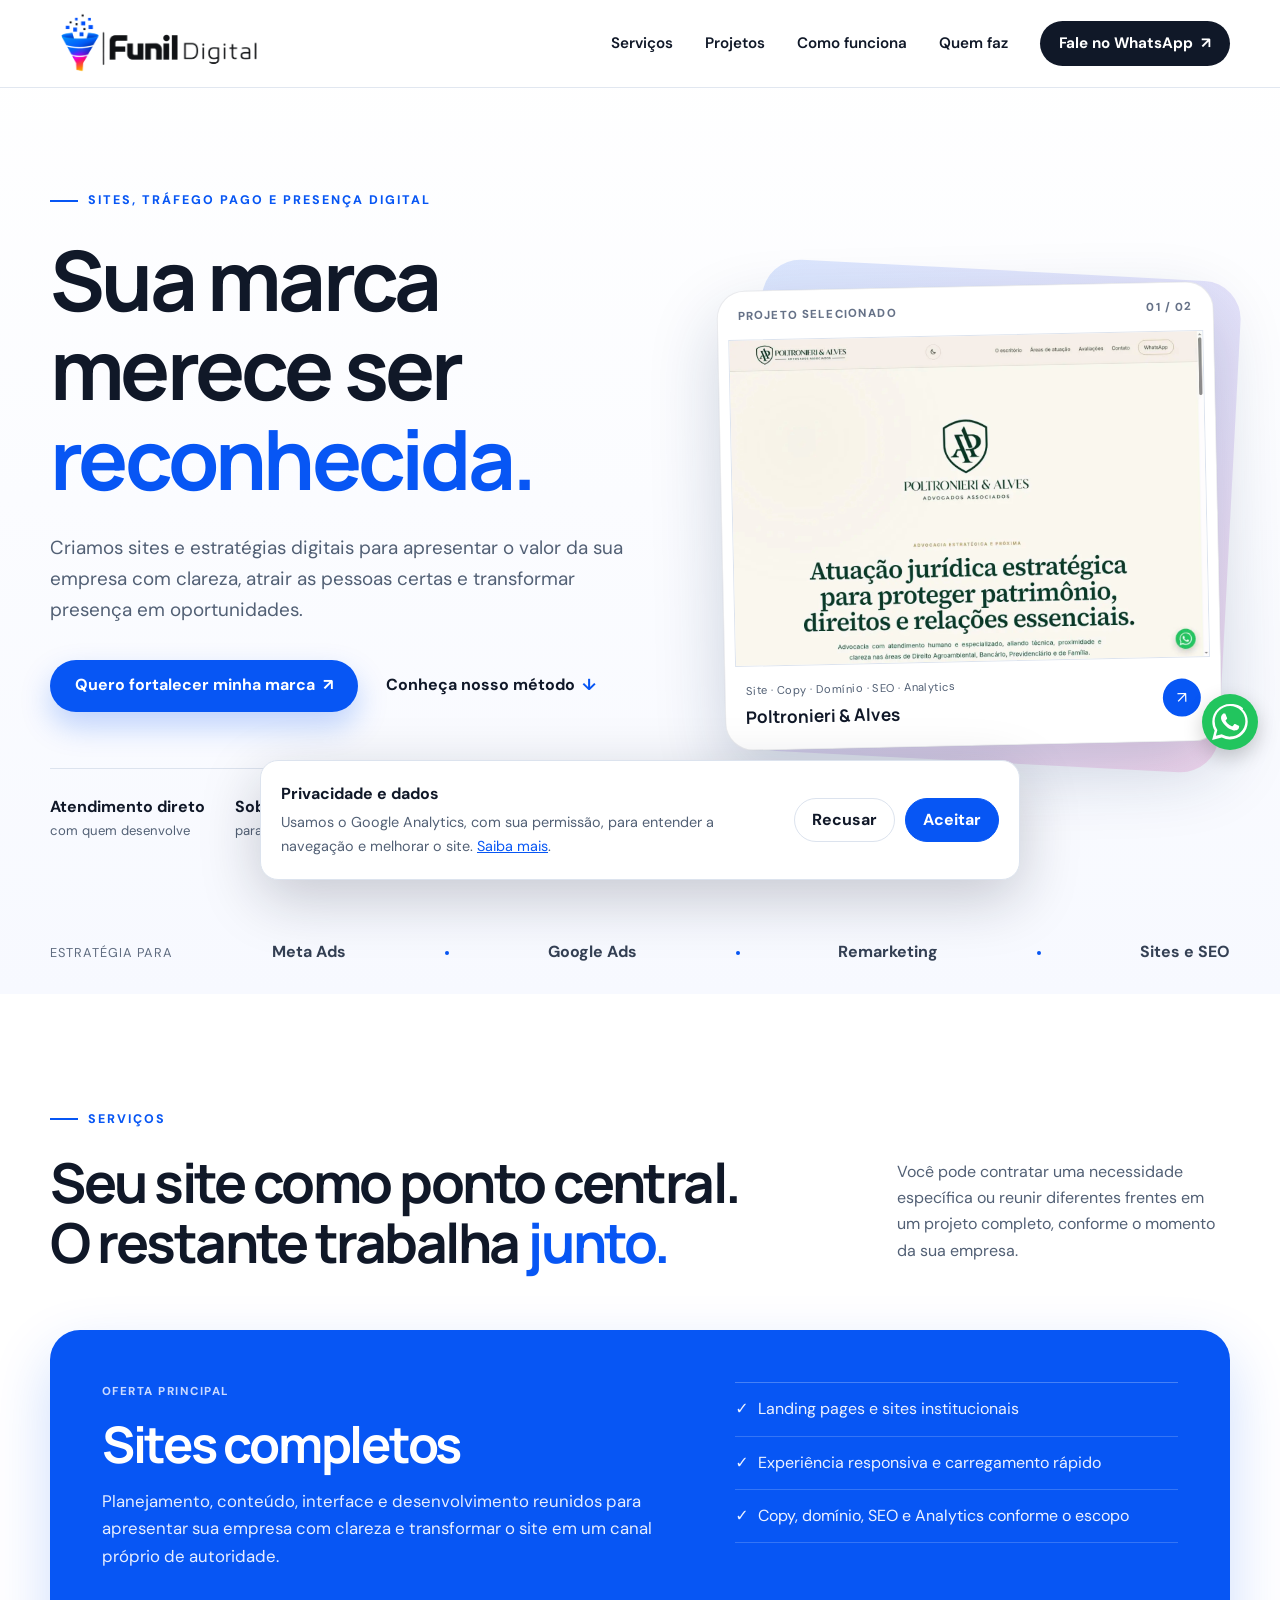
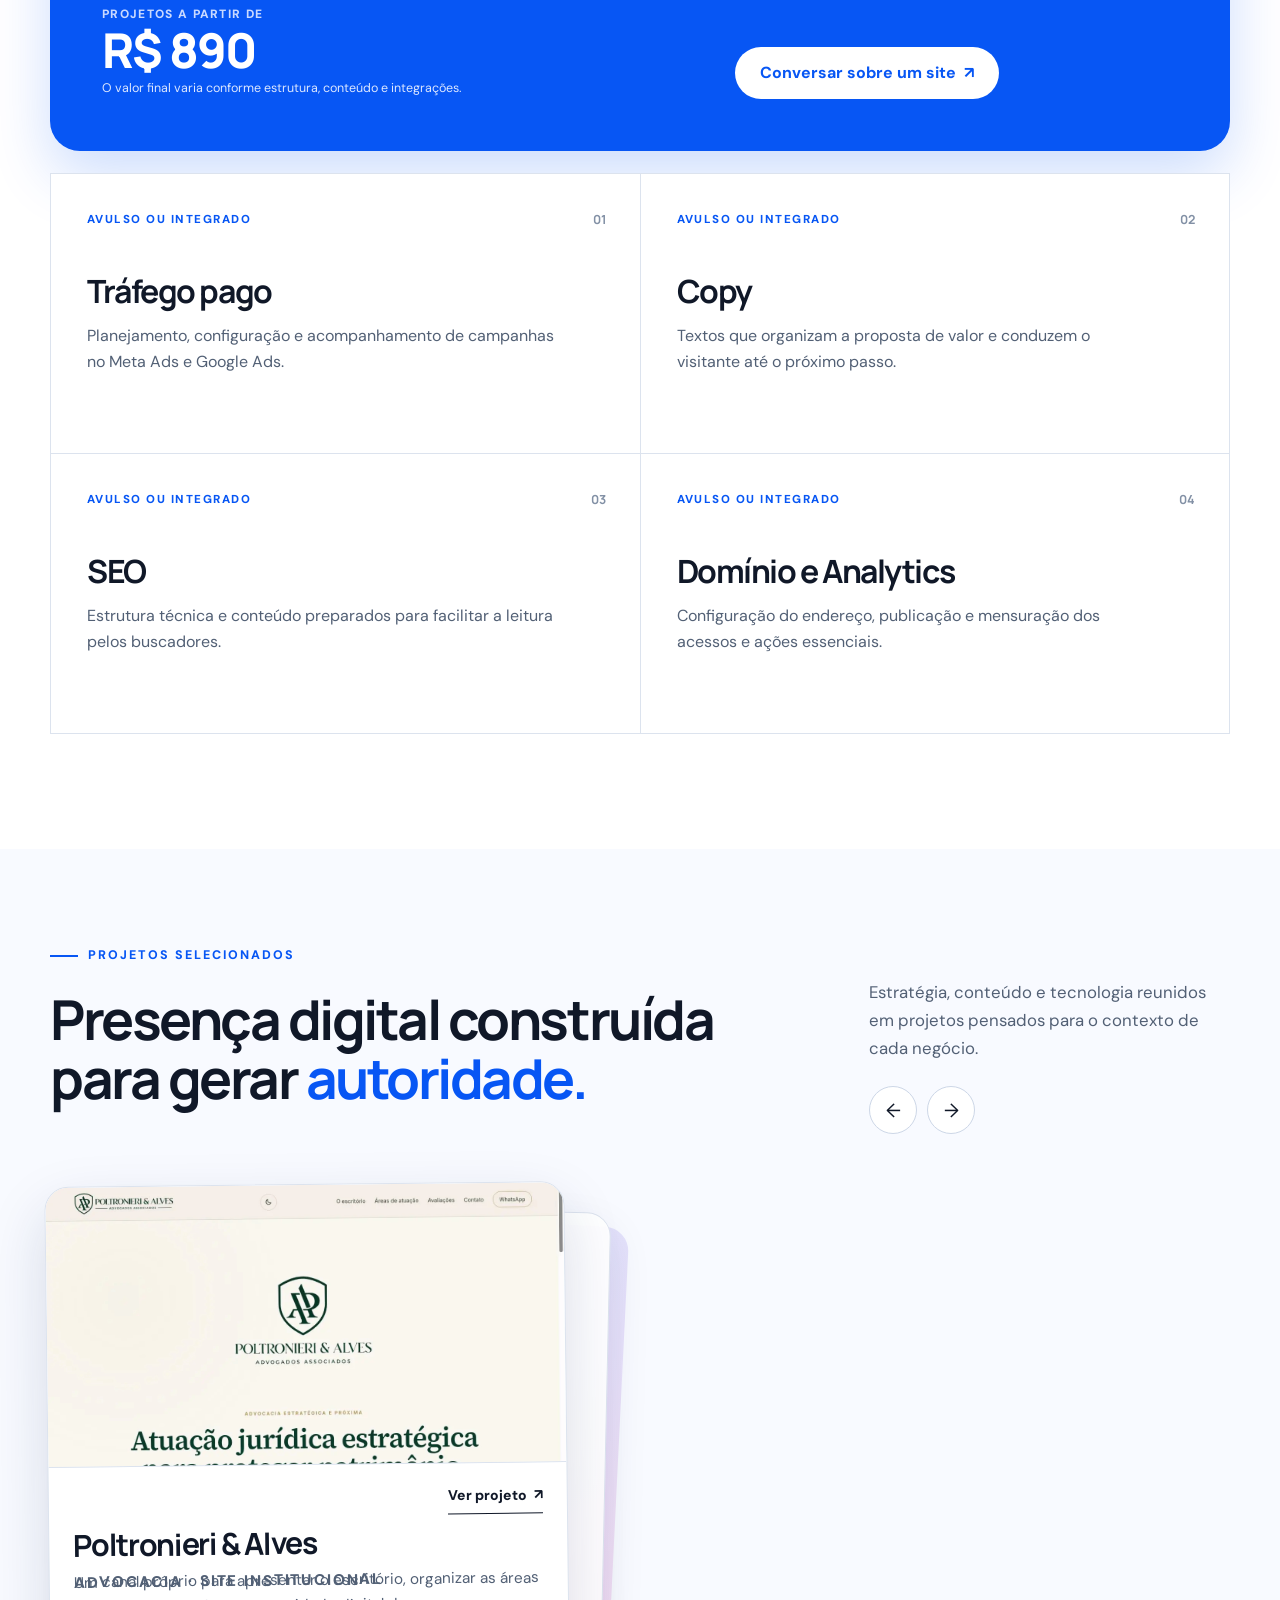
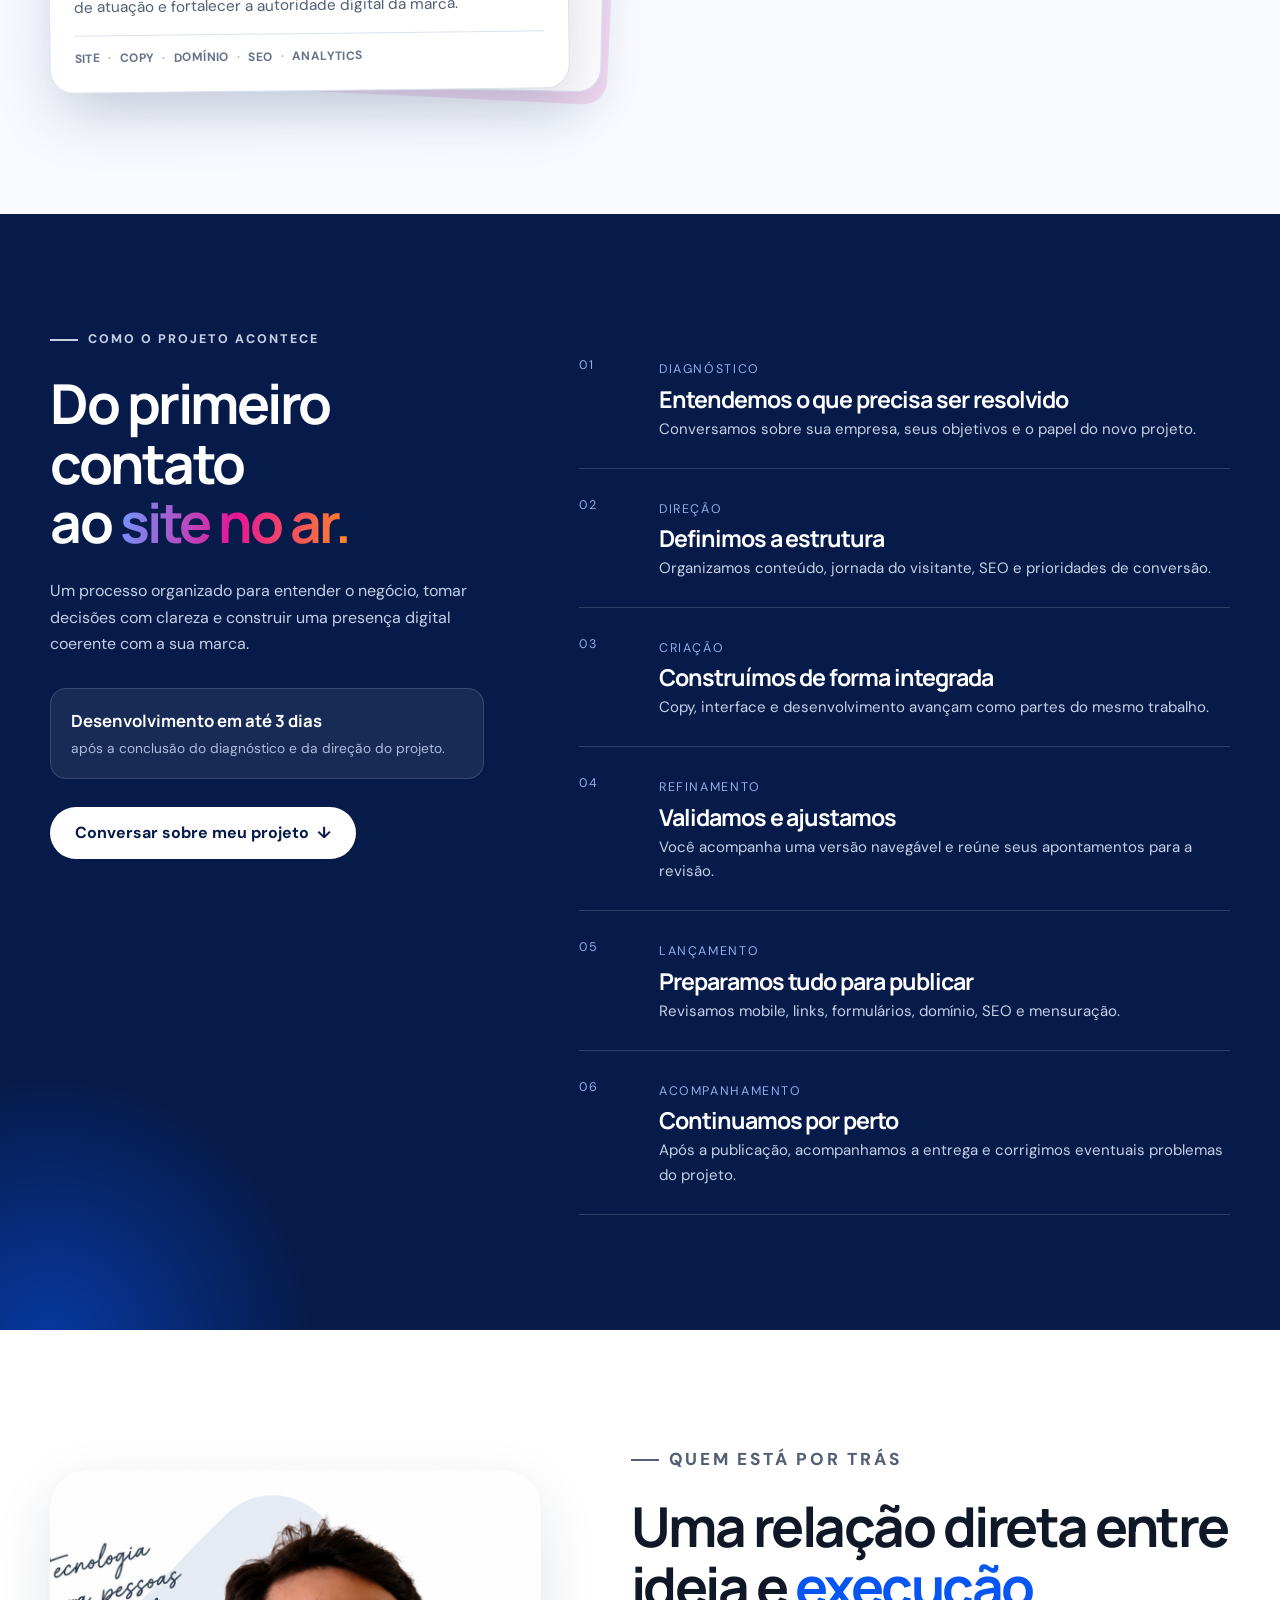
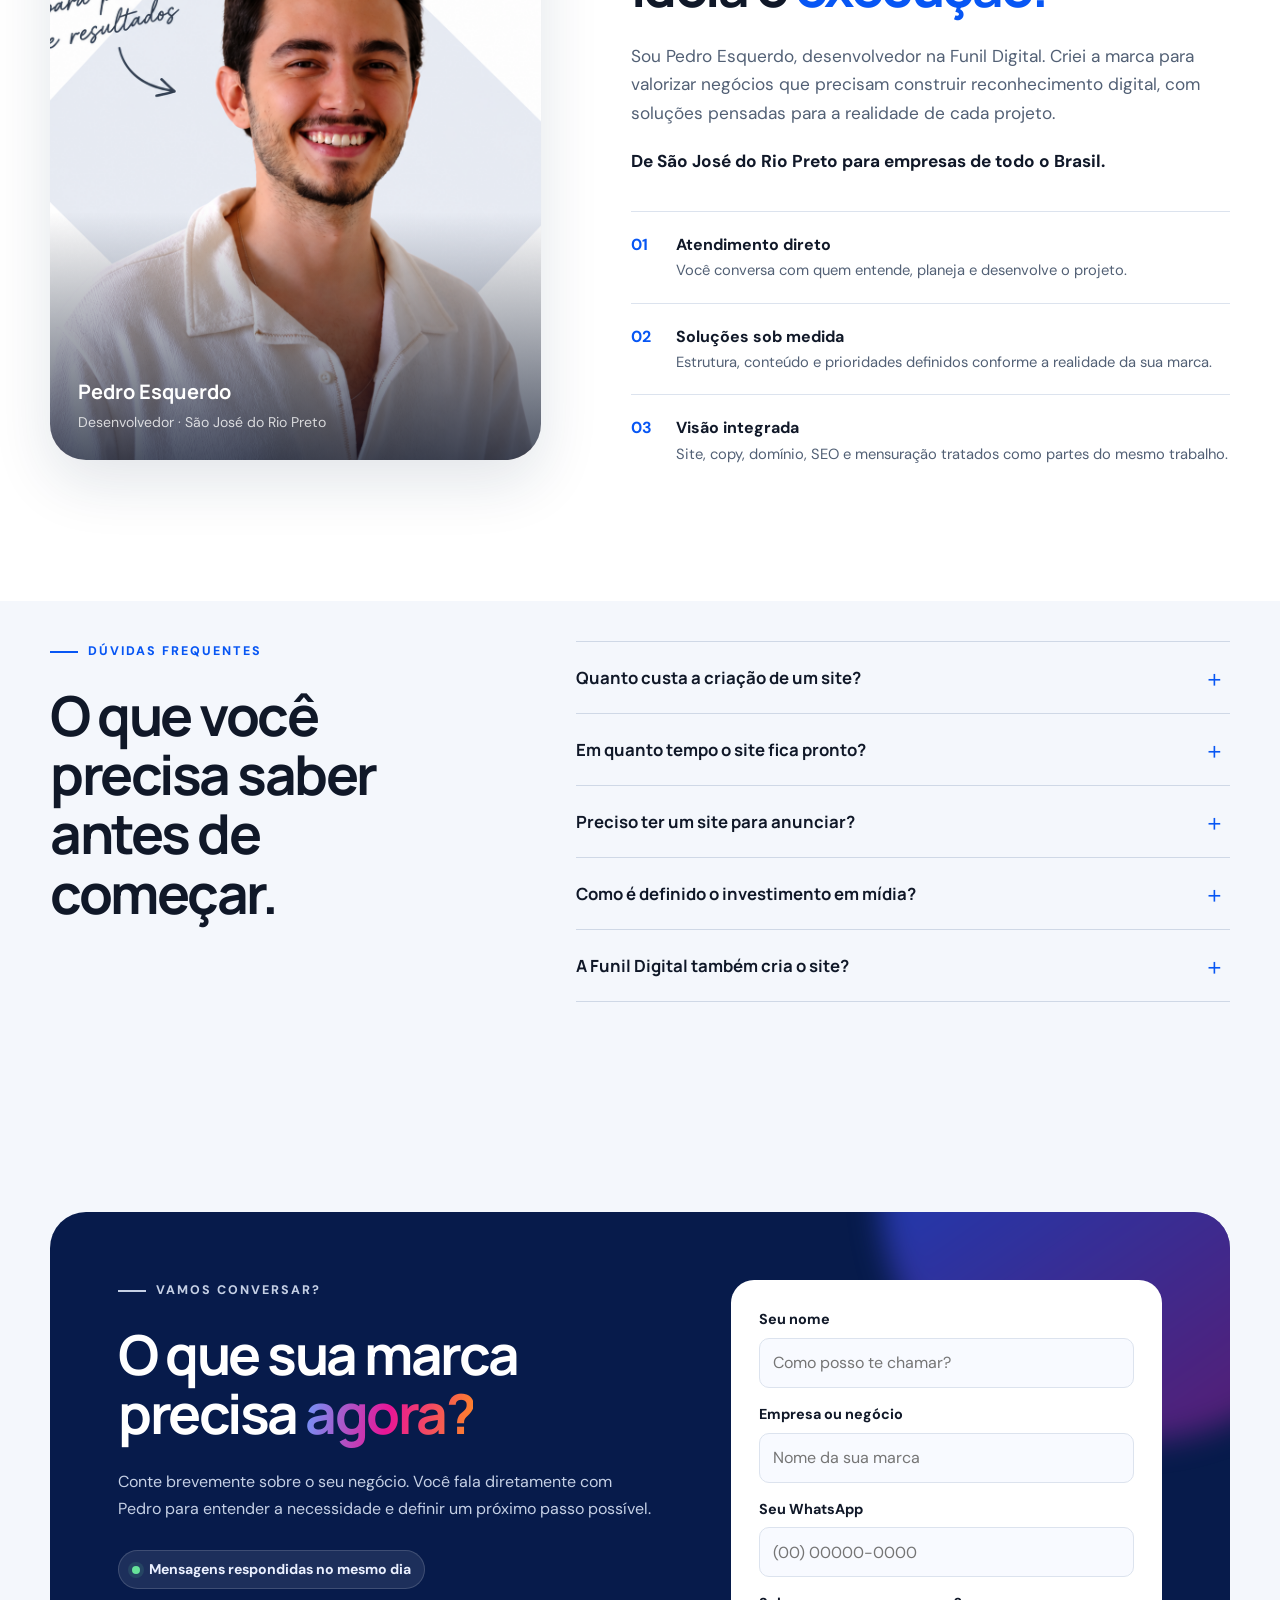
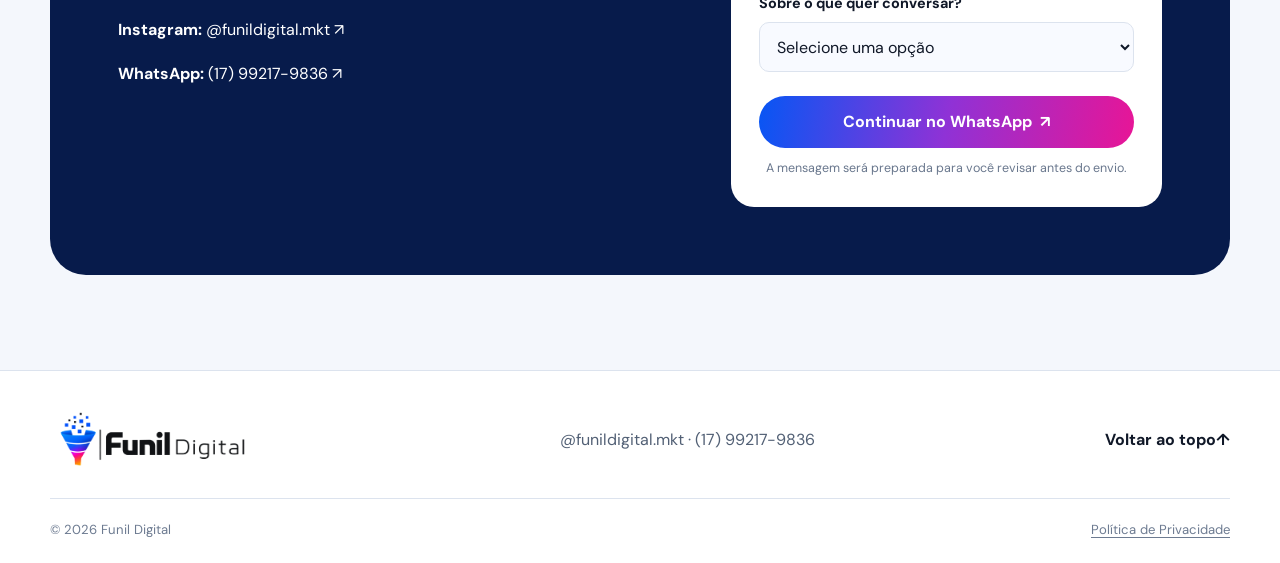
==== commit f869a600: "fix: corrige proporção dos cards de projetos" ====
--- a/index.html
+++ b/index.html
@@ -34,7 +34,7 @@
   <link rel="preconnect" href="https://fonts.googleapis.com">
   <link rel="preconnect" href="https://fonts.gstatic.com" crossorigin>
   <link href="https://fonts.googleapis.com/css2?family=DM+Sans:wght@400;500;600;700&family=Manrope:wght@600;700;800&display=swap" rel="stylesheet">
-  <link rel="stylesheet" href="styles.css">
+  <link rel="stylesheet" href="styles.css?v=20260910-2">
 
   <script>
     window.dataLayer = window.dataLayer || [];
--- a/styles.css
+++ b/styles.css
@@ -248,24 +248,49 @@
 .project-controls button:disabled { cursor: not-allowed; opacity: .38; }
 .project-list {
   position: relative;
-  width: min(760px, calc(100% - 24px));
-  height: 640px;
+  isolation: isolate;
+  width: min(610px, calc(100% - 24px));
+  height: 535px;
   margin: -12px 0 -8px;
   padding-top: 12px;
+}
+.project-list::before,
+.project-list::after {
+  content: "";
+  position: absolute;
+  top: 28px;
+  left: 20px;
+  width: min(520px, calc(100% - 48px));
+  height: 478px;
+  pointer-events: none;
+  border-radius: 24px;
+}
+.project-list::before {
+  z-index: 0;
+  background: linear-gradient(145deg, var(--blue), #7838d8 58%, var(--pink));
+  opacity: .13;
+  transform: translate(28px, 15px) rotate(2.8deg);
+}
+.project-list::after {
+  z-index: 1;
+  background: rgba(255, 255, 255, .92);
+  border: 1px solid var(--line);
+  box-shadow: 0 18px 44px rgba(20, 43, 88, .1);
+  transform: translate(14px, 7px) rotate(1.25deg);
 }
 .project-case {
   position: absolute;
   top: 12px;
   left: 0;
   display: flex;
-  width: min(680px, calc(100% - 54px));
+  width: min(520px, calc(100% - 48px));
   flex-direction: column;
   min-width: 0;
   overflow: hidden;
   background: var(--white);
   border: 1px solid var(--line);
-  border-radius: 28px;
-  box-shadow: 0 28px 70px rgba(20, 43, 88, .16);
+  border-radius: 24px;
+  box-shadow: 0 24px 58px rgba(20, 43, 88, .15);
   opacity: 0;
   visibility: hidden;
   pointer-events: none;
@@ -282,9 +307,9 @@
 }
 .project-case.is-next {
   z-index: 2;
-  opacity: .72;
-  visibility: visible;
-  transform: translate(40px, 24px) scale(.97) rotate(1.6deg);
+  opacity: 0;
+  visibility: hidden;
+  transform: translate(28px, 18px) scale(.96) rotate(1.6deg);
 }
 .project-case.is-far {
   z-index: 1;
@@ -292,9 +317,11 @@
   visibility: hidden;
   transform: translate(58px, 30px) scale(.94) rotate(2.4deg);
 }
-.project-case.is-active:hover { box-shadow: 0 34px 78px rgba(20, 43, 88, .22); transform: translate(0, -4px) scale(1) rotate(-.2deg); }
+.project-case.is-active:hover { box-shadow: 0 30px 66px rgba(20, 43, 88, .2); transform: translate(0, -4px) scale(1) rotate(-.2deg); }
 .project-visual {
   display: grid;
+  height: 280px;
+  flex: 0 0 280px;
   min-width: 0;
   overflow: hidden;
   place-items: center;
@@ -304,7 +331,7 @@
 .project-visual img {
   display: block;
   width: 100%;
-  aspect-ratio: 16 / 9;
+  height: 100%;
   object-fit: cover;
   object-position: top center;
   transition: transform .35s ease;
@@ -312,7 +339,7 @@
 .project-visual:hover img { transform: scale(1.018); }
 .project-content {
   display: grid;
-  min-height: 220px;
+  min-height: 195px;
   grid-template-columns: minmax(0, 1fr) auto;
   grid-template-areas:
     "type link"
@@ -321,7 +348,7 @@
     "scope scope";
   align-content: start;
   column-gap: 24px;
-  padding: 25px 28px 27px;
+  padding: 21px 24px 23px;
 }
 .project-type {
   grid-area: type;
@@ -332,9 +359,9 @@
   letter-spacing: .12em;
   text-transform: uppercase;
 }
-.project-content h3 { grid-area: title; margin: 13px 0 10px; font-family: "Manrope", sans-serif; font-size: clamp(1.7rem, 3vw, 2.2rem); line-height: 1.08; }
+.project-content h3 { grid-area: title; margin: 11px 0 8px; font-family: "Manrope", sans-serif; font-size: clamp(1.55rem, 2.6vw, 1.9rem); line-height: 1.08; }
 .project-content > p { grid-area: description; margin: 0; color: var(--muted); font-size: .96rem; }
-.project-scope { display: flex; grid-area: scope; flex-wrap: wrap; gap: 0; margin: 18px 0 0; padding: 15px 0 0; border-top: 1px solid var(--line); list-style: none; }
+.project-scope { display: flex; grid-area: scope; flex-wrap: wrap; gap: 0; margin: 15px 0 0; padding: 13px 0 0; border-top: 1px solid var(--line); list-style: none; }
 .project-scope li { display: inline-flex; align-items: center; color: #66738a; font-size: .75rem; font-weight: 700; letter-spacing: .035em; text-transform: uppercase; }
 .project-scope li:not(:last-child)::after { content: "·"; margin: 0 8px; color: #aab4c4; }
 .project-link { display: inline-flex; grid-area: link; width: fit-content; min-height: 30px; align-items: flex-start; gap: 7px; color: var(--ink); border-bottom: 1px solid var(--ink); font-size: .88rem; font-weight: 800; }
@@ -564,9 +591,9 @@
 }
 
 @media (max-width: 760px) {
-  .project-list { width: calc(100% - 10px); height: 630px; }
-  .project-case { width: calc(100% - 34px); }
-  .project-case.is-next { transform: translate(26px, 20px) scale(.97) rotate(1.35deg); }
+  .project-list { width: min(610px, calc(100% - 10px)); height: 535px; }
+  .project-case { width: min(520px, calc(100% - 42px)); }
+  .project-case.is-next { transform: translate(24px, 16px) scale(.96) rotate(1.35deg); }
   .project-content { min-height: 0; }
 }
 
@@ -603,11 +630,16 @@
   .projects { padding-top: 28px; }
   .projects-heading { margin-bottom: 42px; }
   .projects-heading-side { align-items: flex-start; flex-direction: column; }
-  .project-list { width: 100%; height: clamp(490px, 110vw, 590px); margin-inline: 0; }
-  .project-case { width: calc(100% - 24px); border-radius: 22px; }
-  .project-case.is-next { transform: translate(18px, 16px) scale(.975) rotate(1.15deg); }
-  .project-content { min-height: 0; padding: 22px 22px 24px; }
-  .project-content h3 { font-size: 1.65rem; }
+  .project-list { width: 100%; height: clamp(455px, 116vw, 520px); margin-inline: 0; }
+  .project-list::before,
+  .project-list::after { top: 25px; left: 12px; width: min(460px, calc(100% - 42px)); height: calc(100% - 54px); border-radius: 21px; }
+  .project-list::before { transform: translate(19px, 12px) rotate(2.3deg); }
+  .project-list::after { transform: translate(10px, 6px) rotate(1.1deg); }
+  .project-case { width: min(460px, calc(100% - 42px)); border-radius: 21px; }
+  .project-case.is-next { transform: translate(17px, 14px) scale(.965) rotate(1.15deg); }
+  .project-visual { height: clamp(190px, 53vw, 280px); flex-basis: clamp(190px, 53vw, 280px); }
+  .project-content { min-height: 0; padding: 19px 19px 21px; }
+  .project-content h3 { font-size: 1.5rem; }
   .project-content > p { font-size: .92rem; }
   .project-scope { margin-top: 16px; padding-top: 13px; }
   .method-grid, .why-grid, .faq-grid { gap: 45px; }
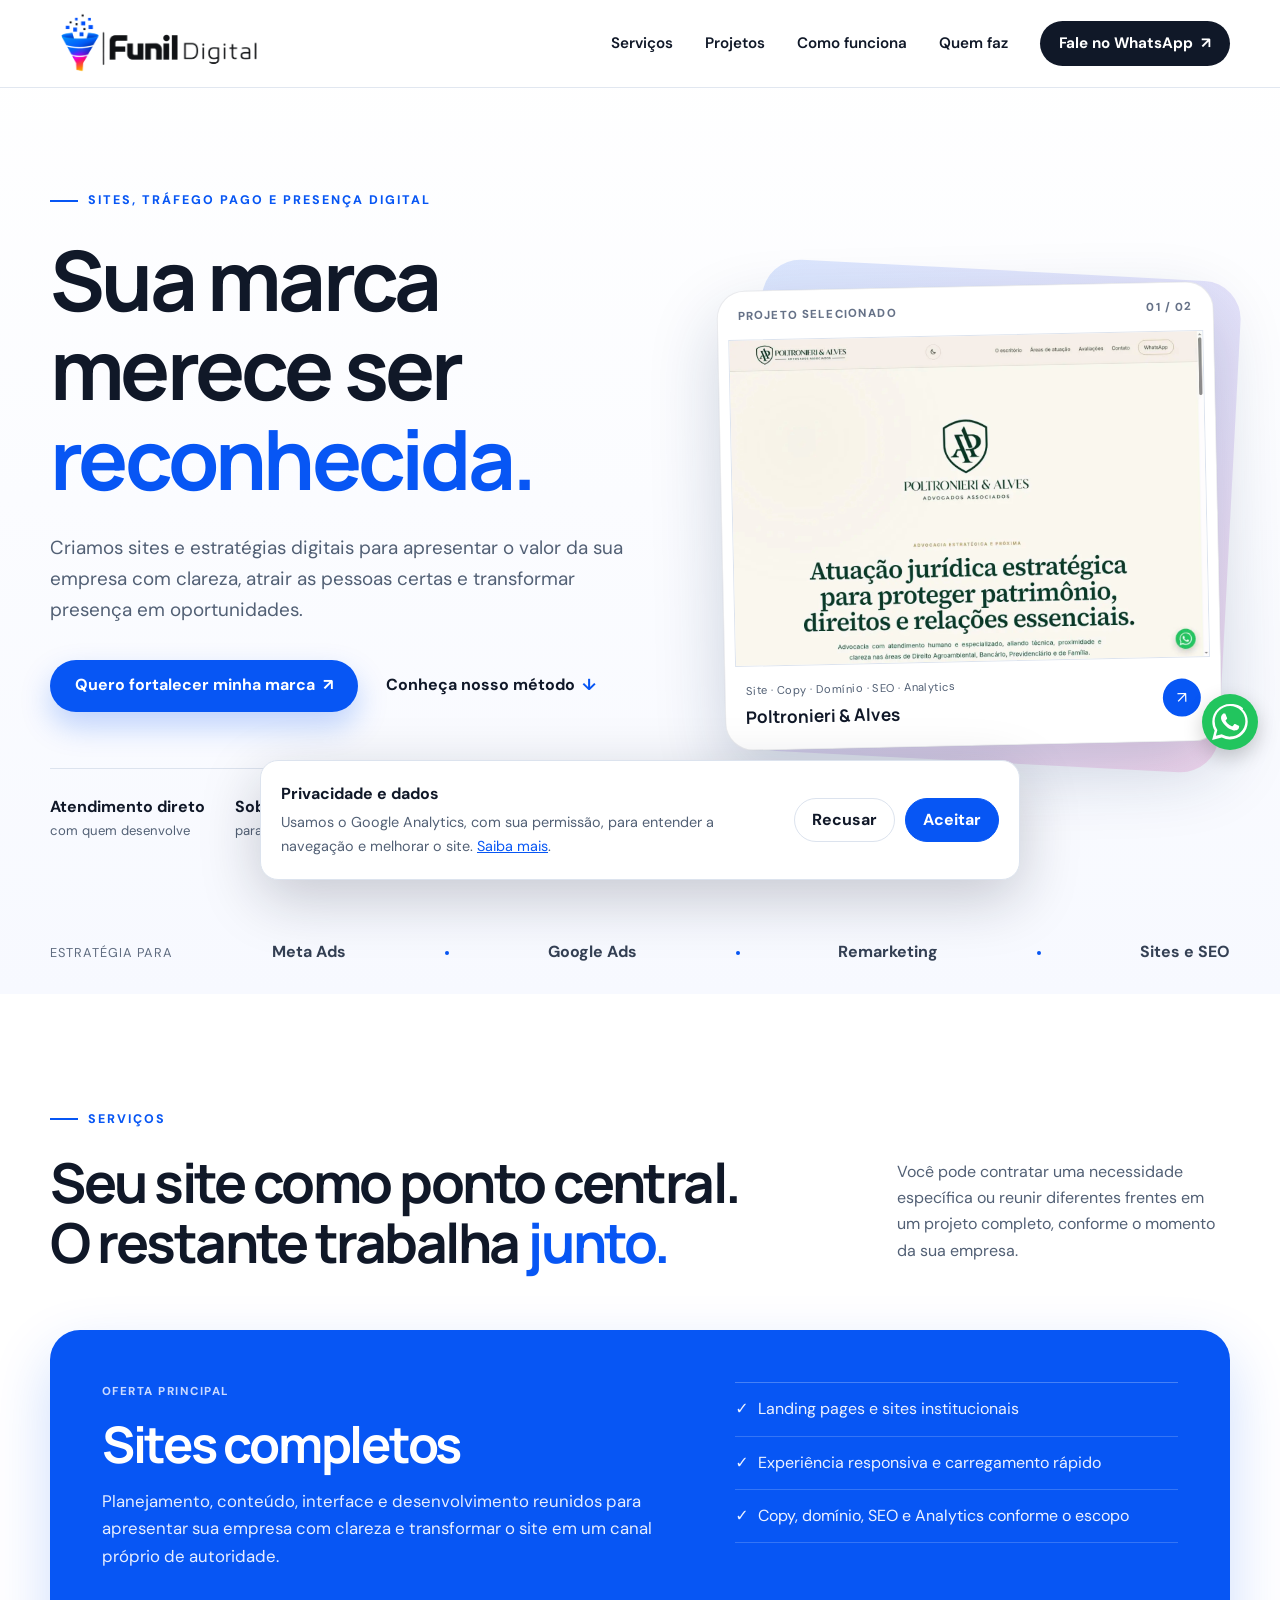
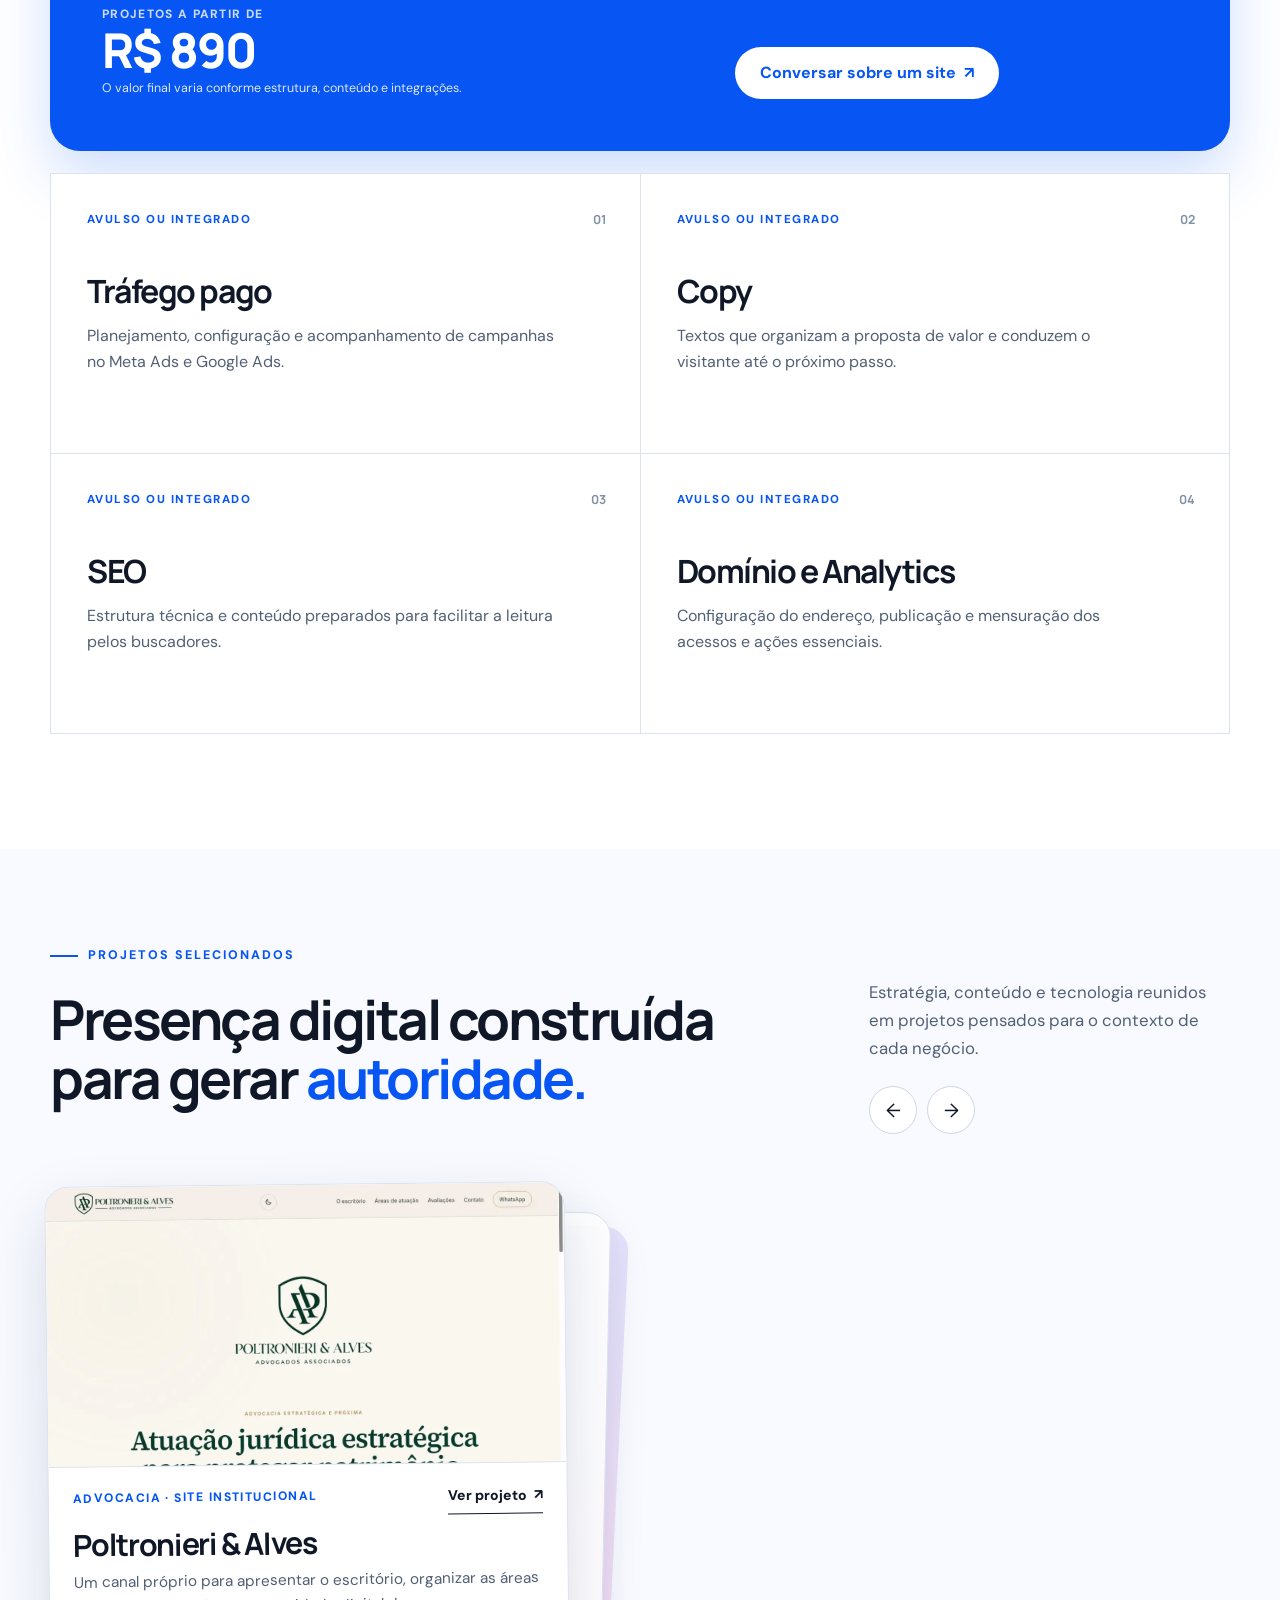
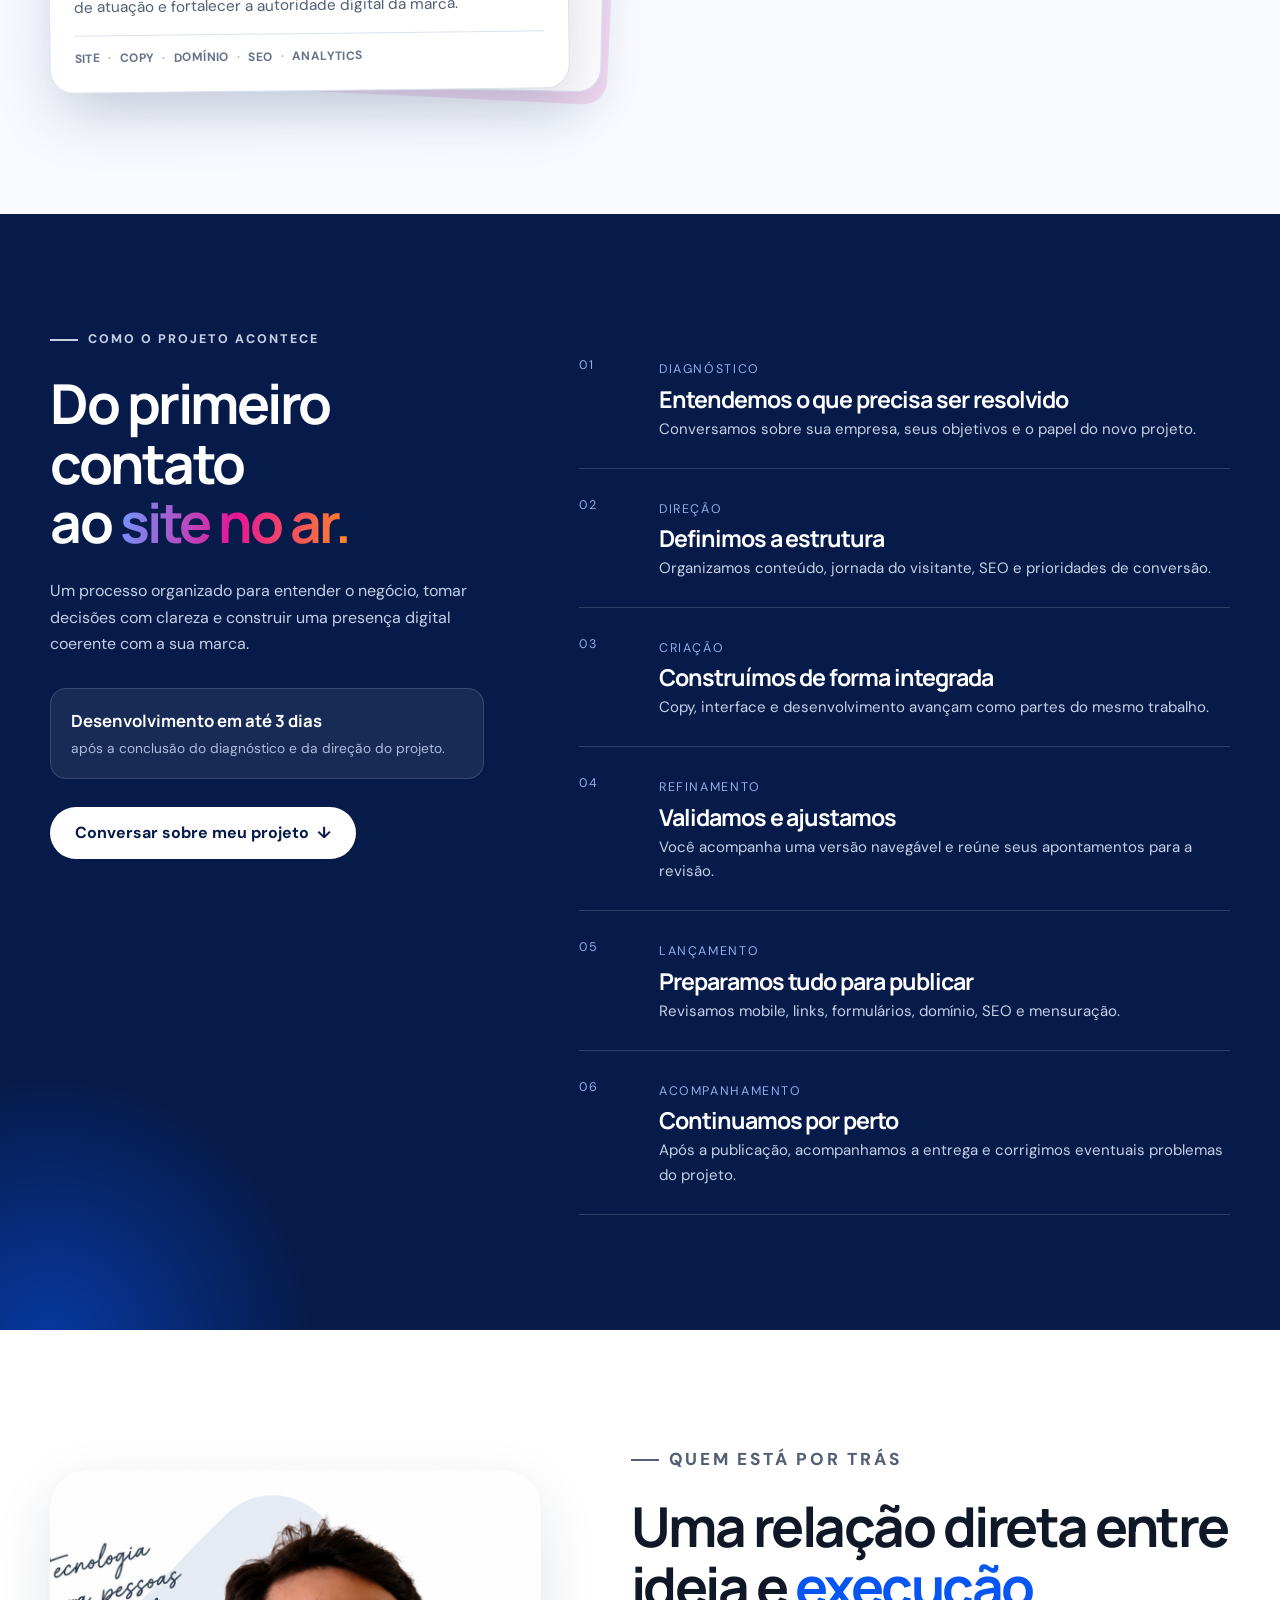
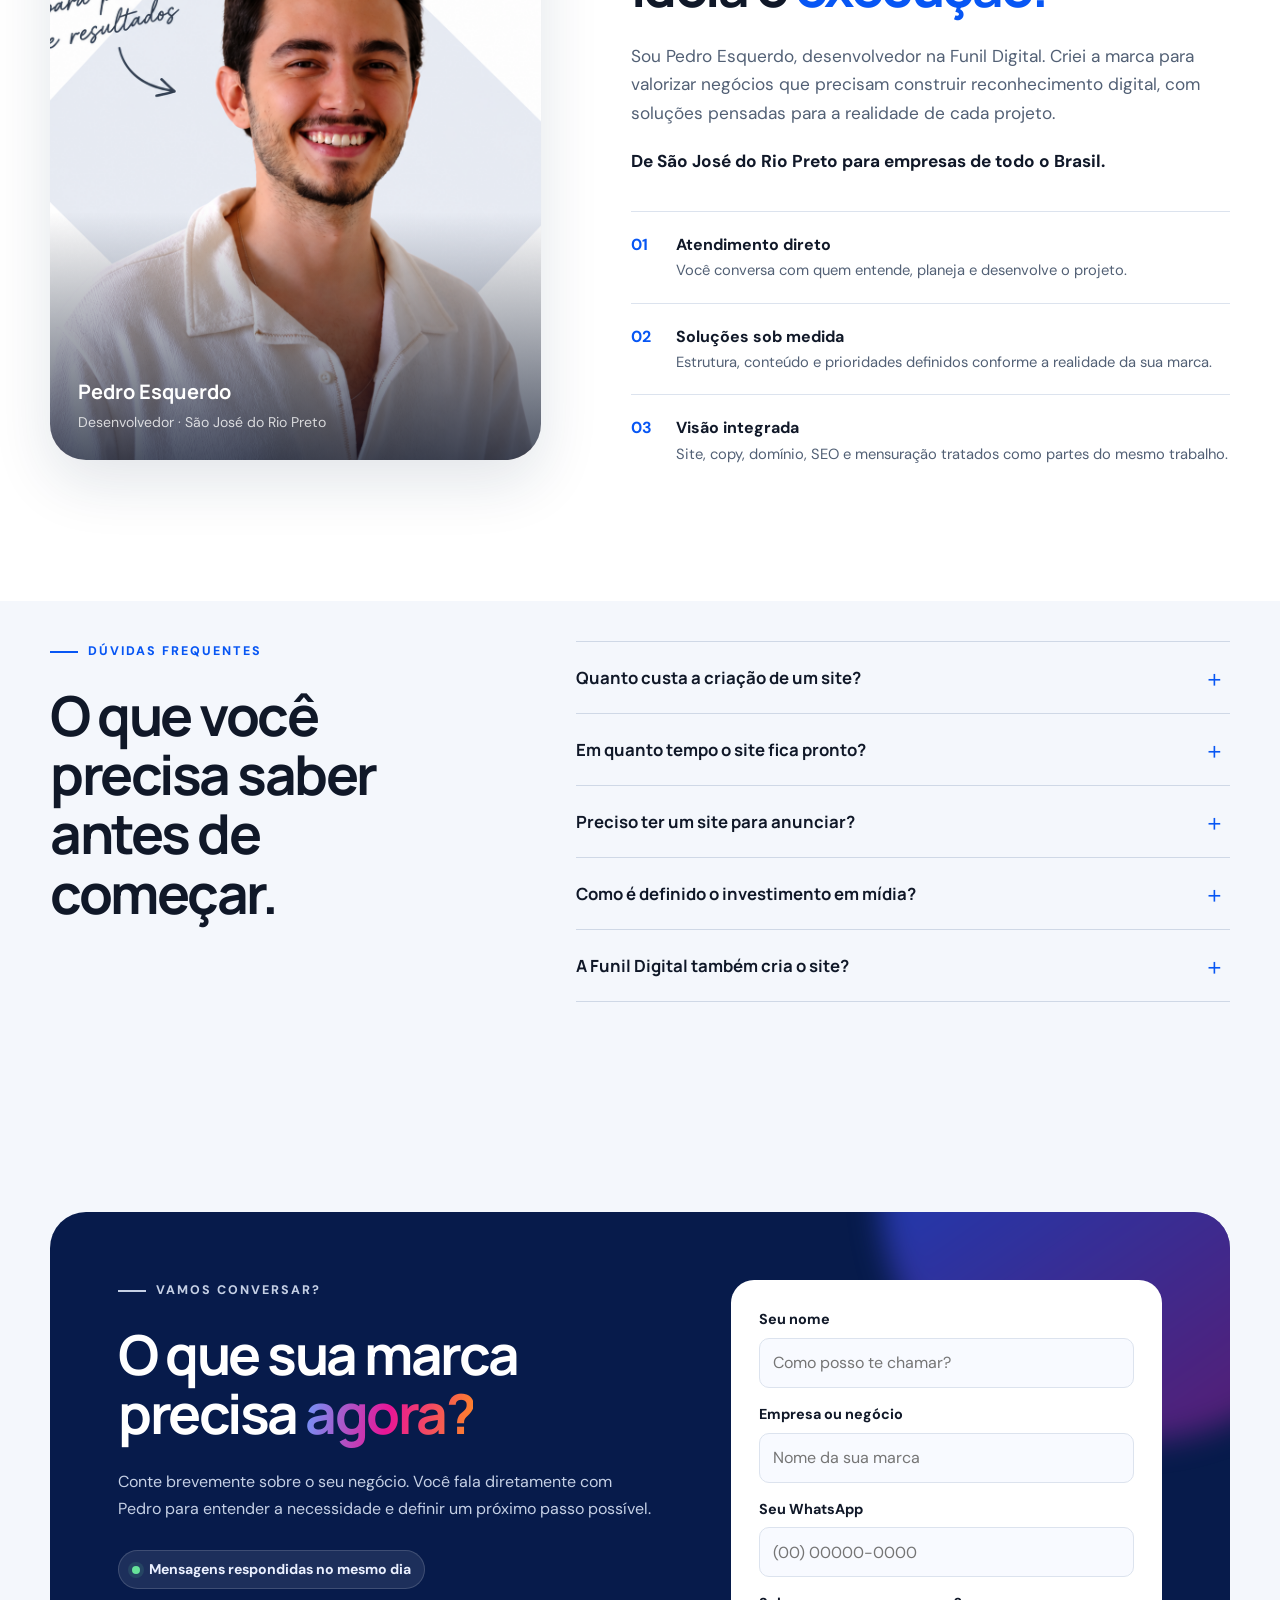
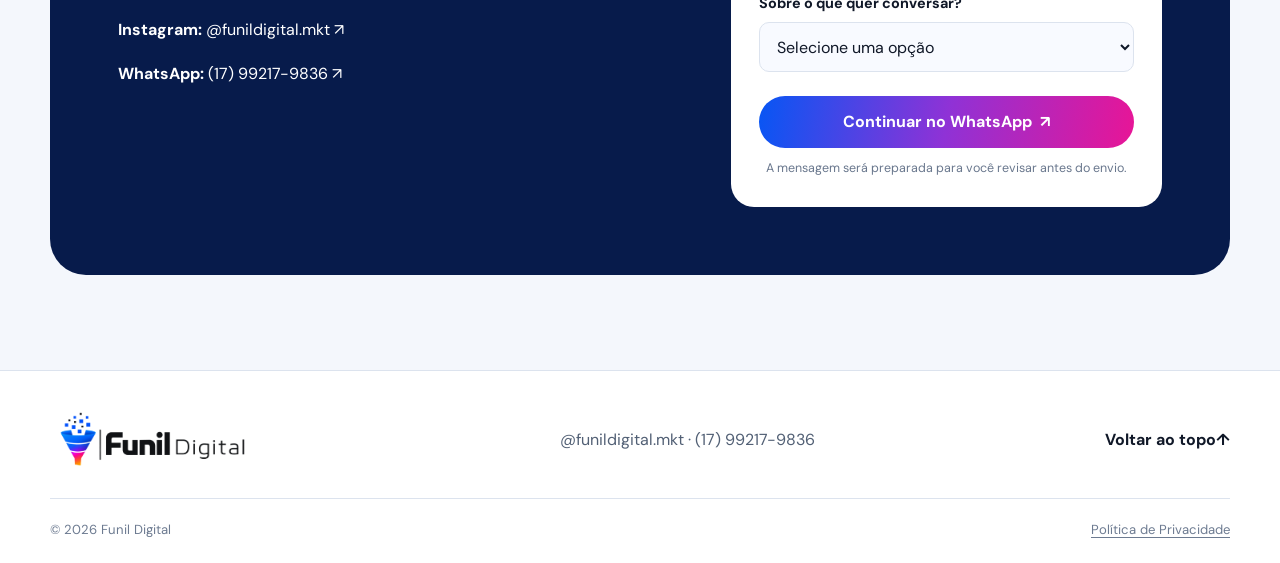
==== commit 5b1c5fdd: "fix: separa metadados da descrição dos projetos" ====
--- a/index.html
+++ b/index.html
@@ -34,7 +34,7 @@
   <link rel="preconnect" href="https://fonts.googleapis.com">
   <link rel="preconnect" href="https://fonts.gstatic.com" crossorigin>
   <link href="https://fonts.googleapis.com/css2?family=DM+Sans:wght@400;500;600;700&family=Manrope:wght@600;700;800&display=swap" rel="stylesheet">
-  <link rel="stylesheet" href="styles.css?v=20260910-2">
+  <link rel="stylesheet" href="styles.css?v=20260910-3">
 
   <script>
     window.dataLayer = window.dataLayer || [];
--- a/styles.css
+++ b/styles.css
@@ -360,7 +360,7 @@
   text-transform: uppercase;
 }
 .project-content h3 { grid-area: title; margin: 11px 0 8px; font-family: "Manrope", sans-serif; font-size: clamp(1.55rem, 2.6vw, 1.9rem); line-height: 1.08; }
-.project-content > p { grid-area: description; margin: 0; color: var(--muted); font-size: .96rem; }
+.project-content > p:not(.project-type) { grid-area: description; margin: 0; color: var(--muted); font-size: .96rem; }
 .project-scope { display: flex; grid-area: scope; flex-wrap: wrap; gap: 0; margin: 15px 0 0; padding: 13px 0 0; border-top: 1px solid var(--line); list-style: none; }
 .project-scope li { display: inline-flex; align-items: center; color: #66738a; font-size: .75rem; font-weight: 700; letter-spacing: .035em; text-transform: uppercase; }
 .project-scope li:not(:last-child)::after { content: "·"; margin: 0 8px; color: #aab4c4; }
@@ -640,7 +640,7 @@
   .project-visual { height: clamp(190px, 53vw, 280px); flex-basis: clamp(190px, 53vw, 280px); }
   .project-content { min-height: 0; padding: 19px 19px 21px; }
   .project-content h3 { font-size: 1.5rem; }
-  .project-content > p { font-size: .92rem; }
+  .project-content > p:not(.project-type) { font-size: .92rem; }
   .project-scope { margin-top: 16px; padding-top: 13px; }
   .method-grid, .why-grid, .faq-grid { gap: 45px; }
   .founder-panel { height: 430px; }
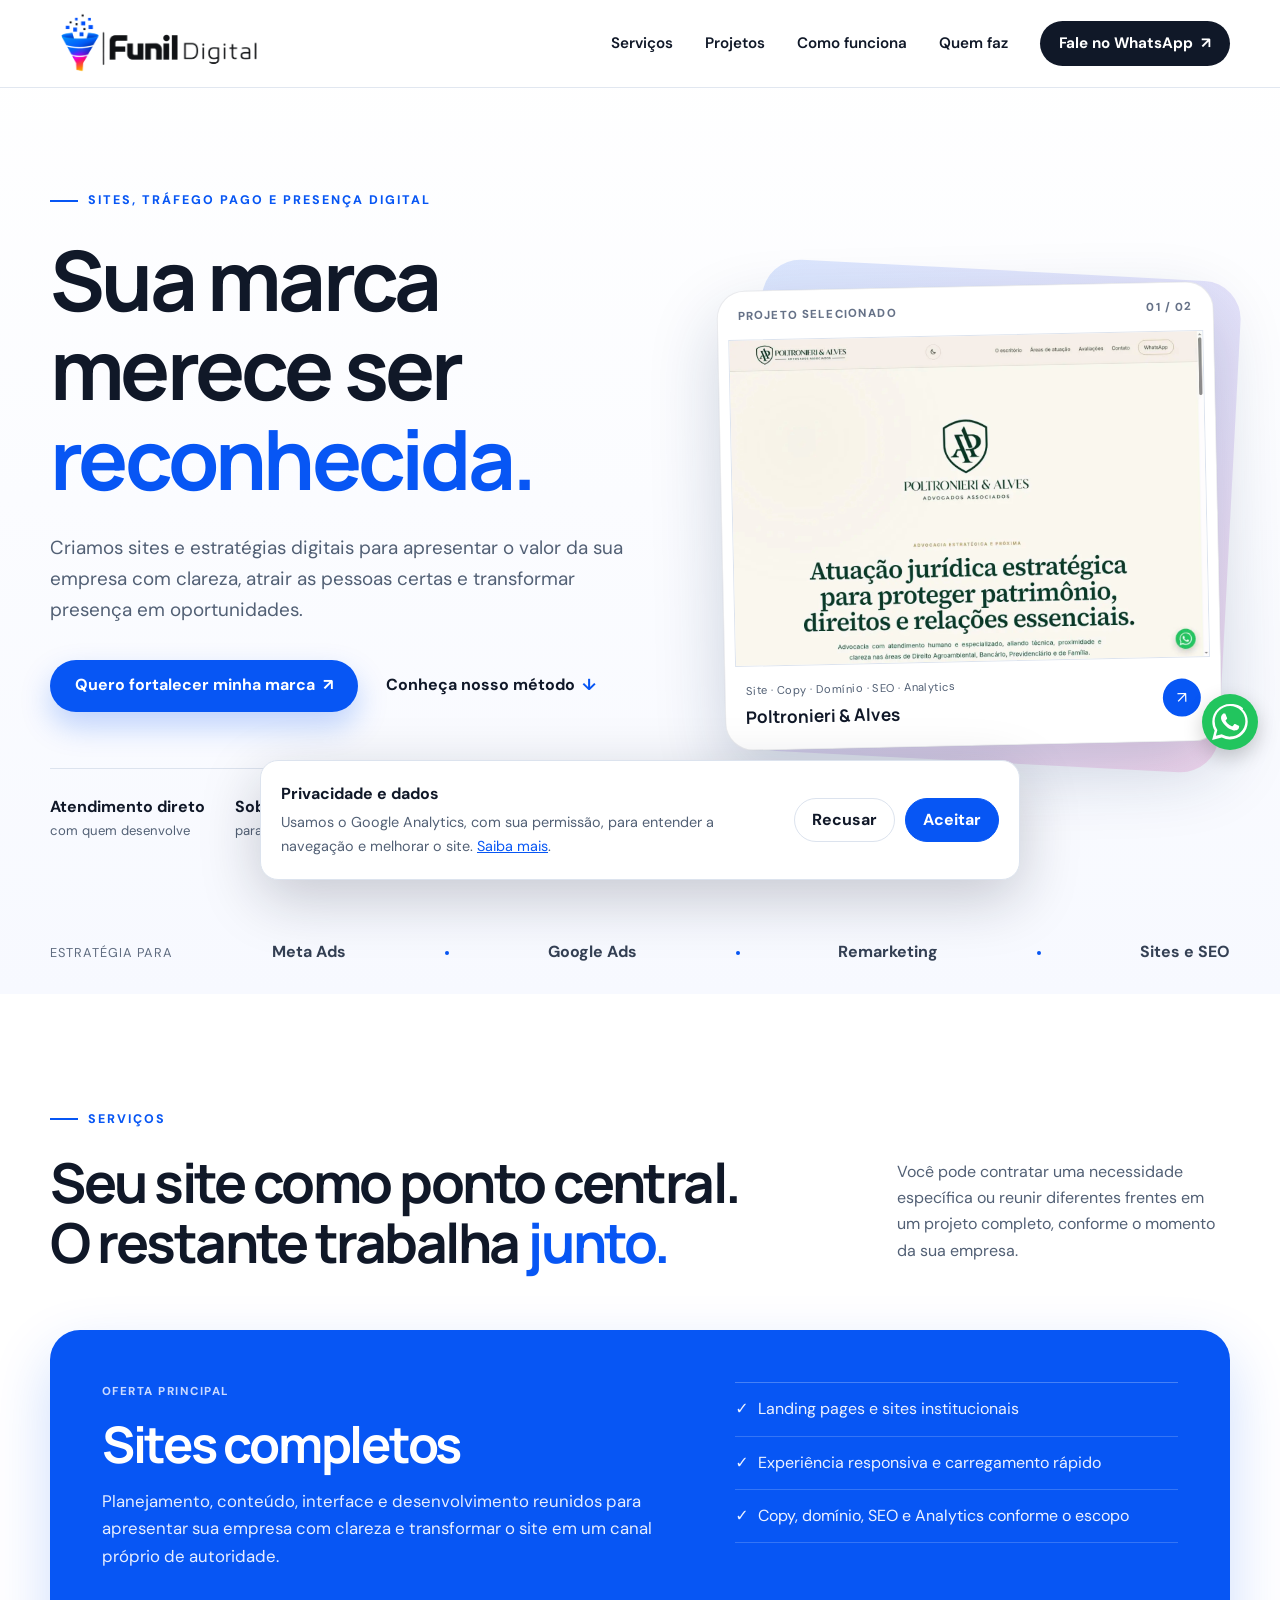
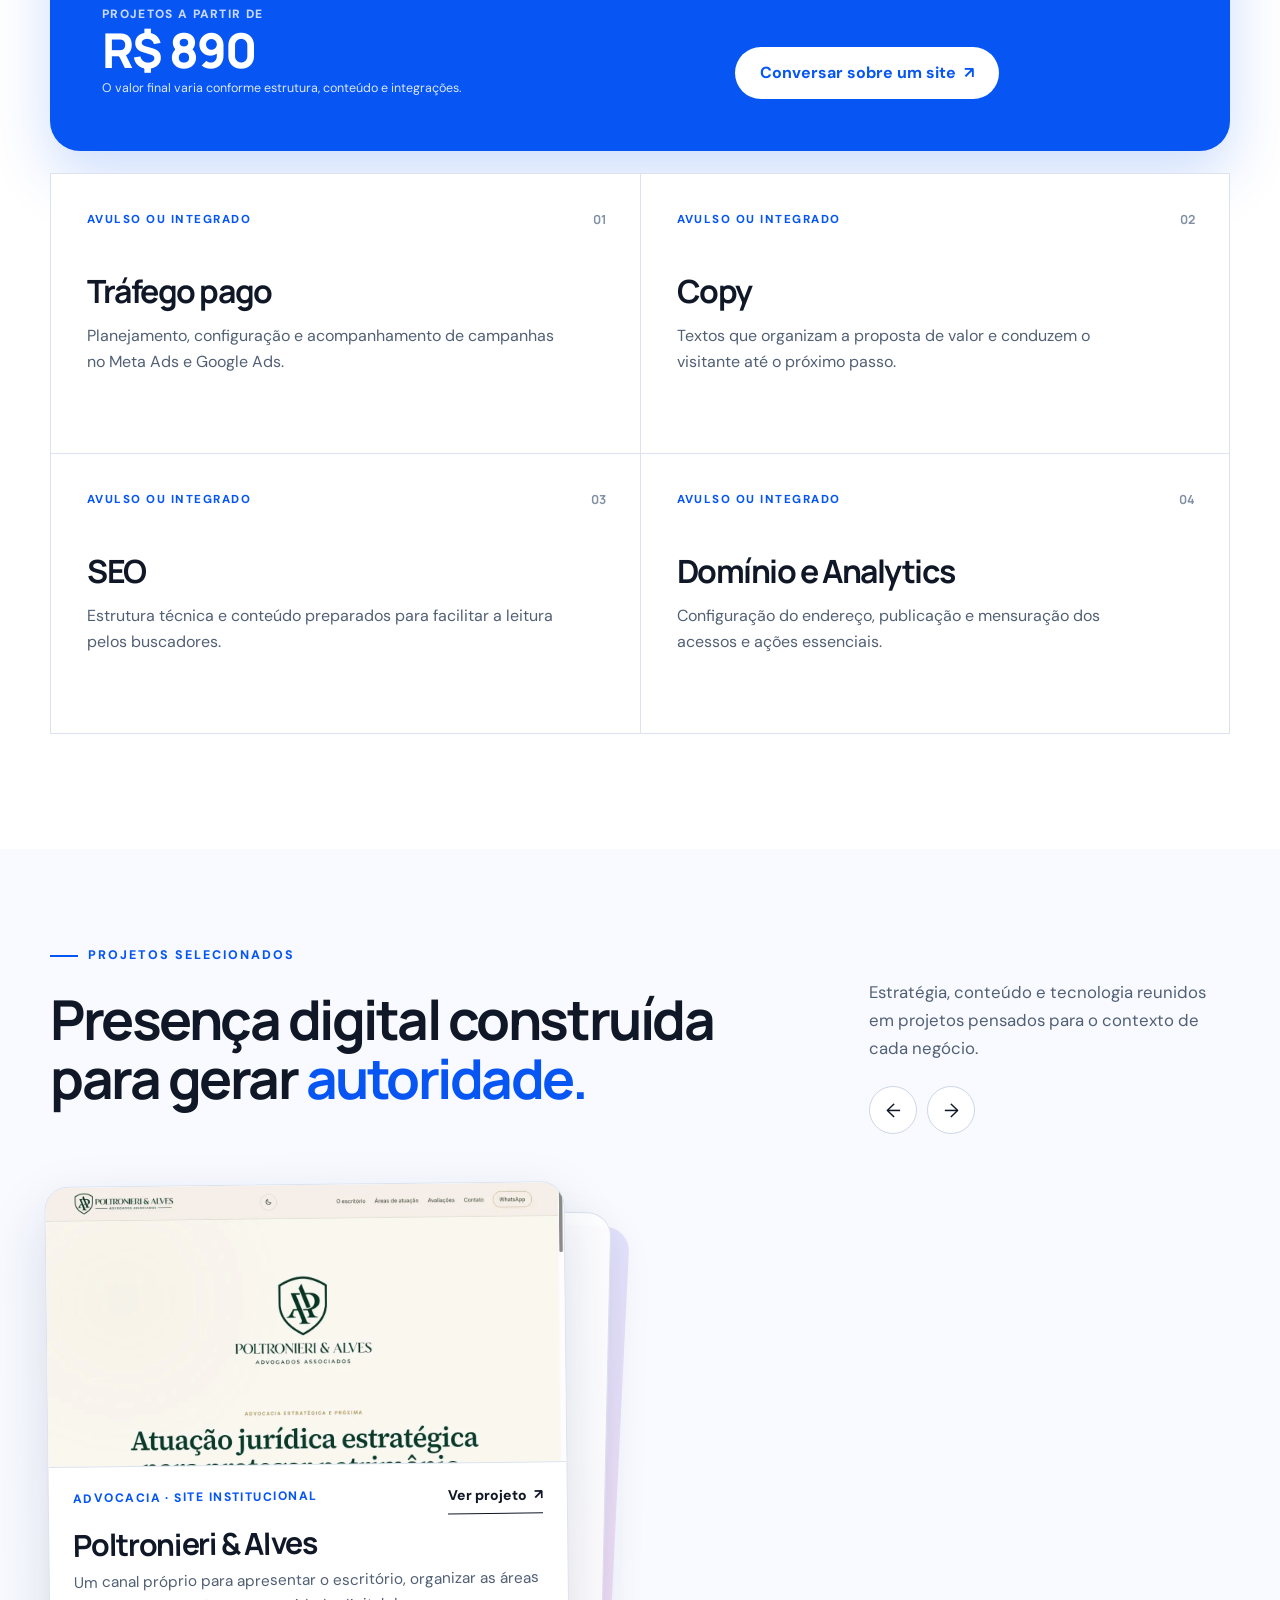
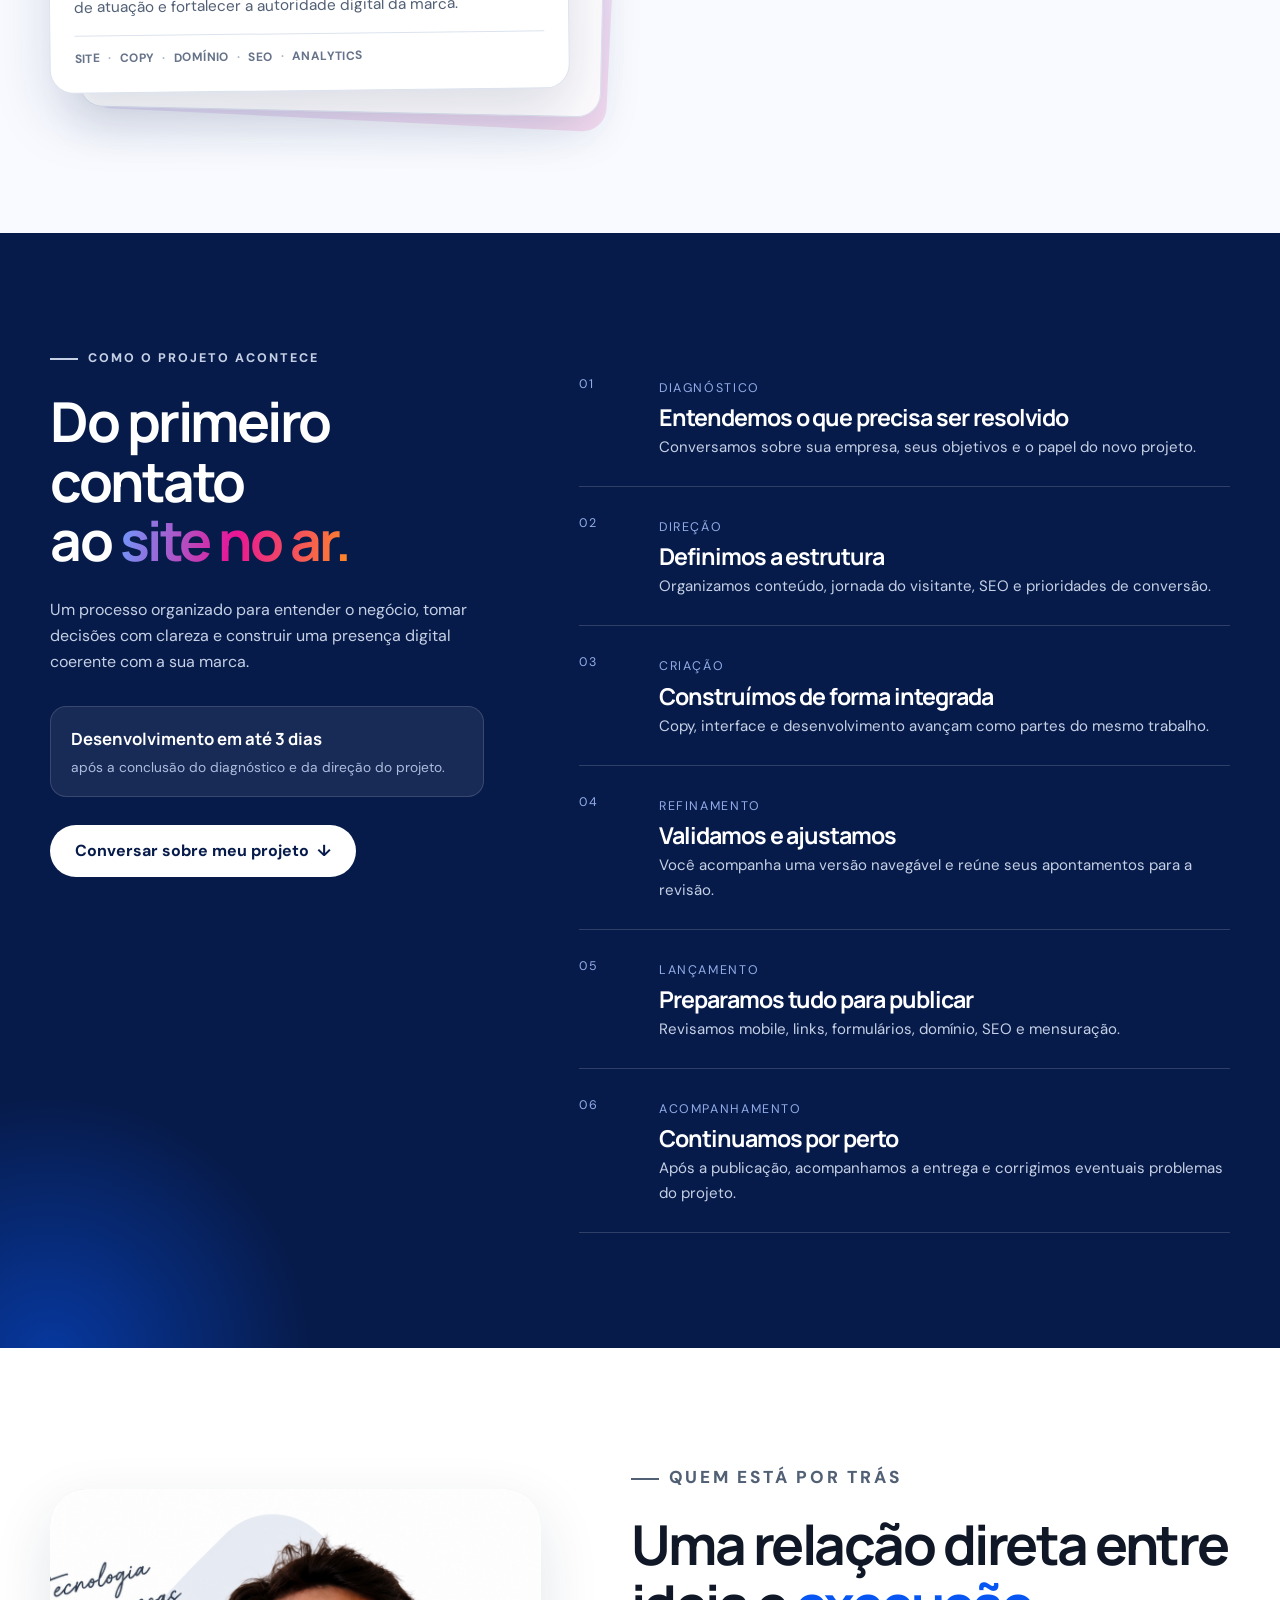
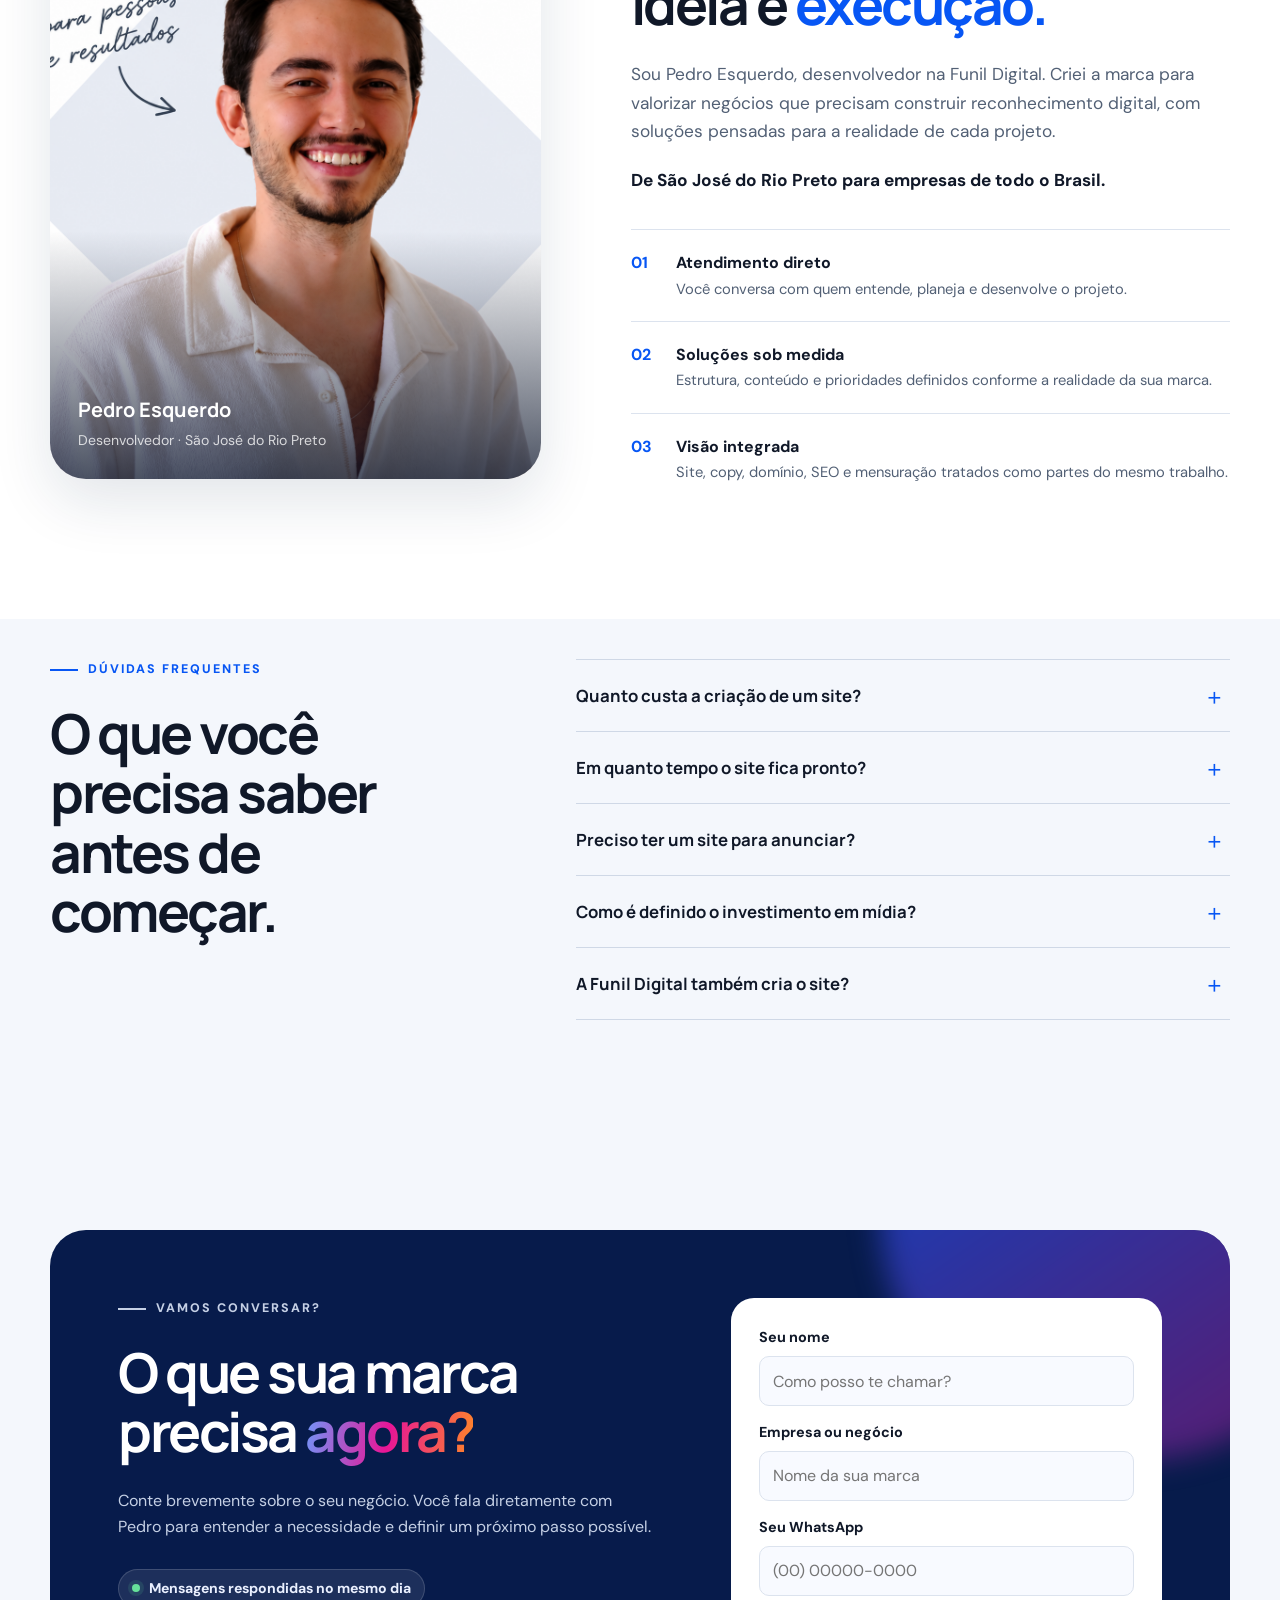
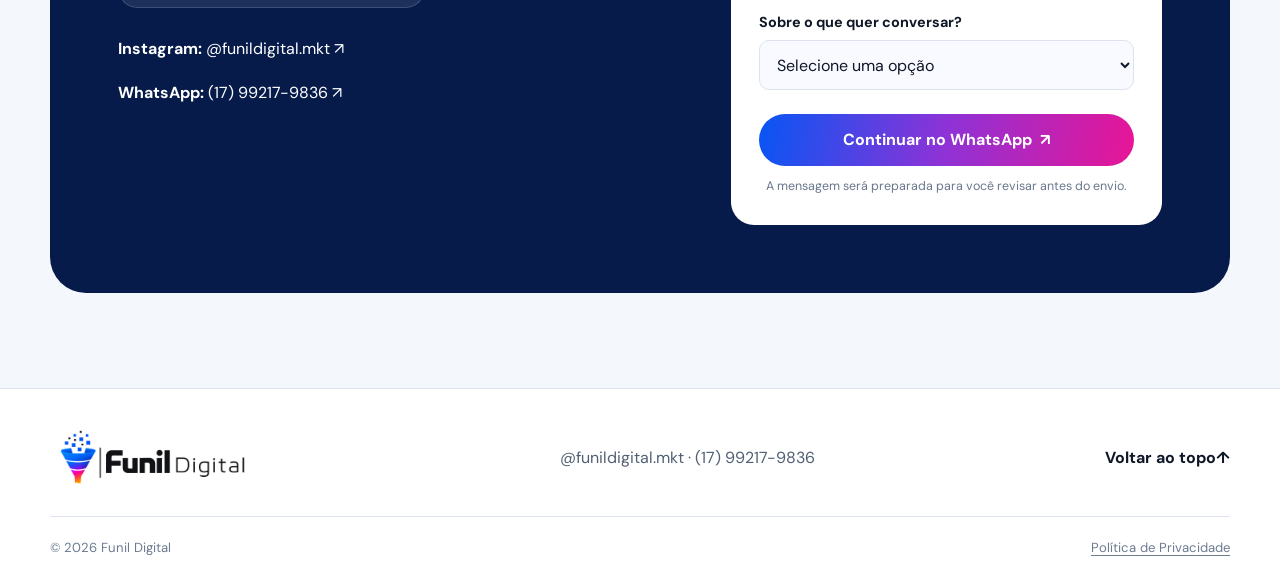
==== commit 676c35c1: "style: melhora responsividade dos projetos" ====
--- a/index.html
+++ b/index.html
@@ -34,7 +34,7 @@
   <link rel="preconnect" href="https://fonts.googleapis.com">
   <link rel="preconnect" href="https://fonts.gstatic.com" crossorigin>
   <link href="https://fonts.googleapis.com/css2?family=DM+Sans:wght@400;500;600;700&family=Manrope:wght@600;700;800&display=swap" rel="stylesheet">
-  <link rel="stylesheet" href="styles.css?v=20260910-3">
+  <link rel="stylesheet" href="styles.css?v=20260910-4">
 
   <script>
     window.dataLayer = window.dataLayer || [];
--- a/styles.css
+++ b/styles.css
@@ -250,18 +250,17 @@
   position: relative;
   isolation: isolate;
   width: min(610px, calc(100% - 24px));
-  height: 535px;
   margin: -12px 0 -8px;
-  padding-top: 12px;
+  padding: 12px 0 34px;
 }
 .project-list::before,
 .project-list::after {
   content: "";
   position: absolute;
   top: 28px;
+  bottom: 20px;
   left: 20px;
   width: min(520px, calc(100% - 48px));
-  height: 478px;
   pointer-events: none;
   border-radius: 24px;
 }
@@ -299,6 +298,8 @@
   transition: transform .5s cubic-bezier(.2, .75, .2, 1), opacity .35s ease, box-shadow .3s ease, visibility .35s ease;
 }
 .project-case.is-active {
+  position: relative;
+  top: 0;
   z-index: 3;
   opacity: 1;
   visibility: visible;
@@ -591,7 +592,7 @@
 }
 
 @media (max-width: 760px) {
-  .project-list { width: min(610px, calc(100% - 10px)); height: 535px; }
+  .project-list { width: min(610px, calc(100% - 10px)); }
   .project-case { width: min(520px, calc(100% - 42px)); }
   .project-case.is-next { transform: translate(24px, 16px) scale(.96) rotate(1.35deg); }
   .project-content { min-height: 0; }
@@ -630,9 +631,9 @@
   .projects { padding-top: 28px; }
   .projects-heading { margin-bottom: 42px; }
   .projects-heading-side { align-items: flex-start; flex-direction: column; }
-  .project-list { width: 100%; height: clamp(455px, 116vw, 520px); margin-inline: 0; }
+  .project-list { width: 100%; margin-inline: 0; padding-bottom: 32px; }
   .project-list::before,
-  .project-list::after { top: 25px; left: 12px; width: min(460px, calc(100% - 42px)); height: calc(100% - 54px); border-radius: 21px; }
+  .project-list::after { top: 25px; bottom: 17px; left: 12px; width: min(460px, calc(100% - 42px)); border-radius: 21px; }
   .project-list::before { transform: translate(19px, 12px) rotate(2.3deg); }
   .project-list::after { transform: translate(10px, 6px) rotate(1.1deg); }
   .project-case { width: min(460px, calc(100% - 42px)); border-radius: 21px; }
@@ -659,6 +660,42 @@
   .cookie-pending .whatsapp-float { bottom: 250px; }
 }
 
+@media (max-width: 480px) {
+  .projects-heading { margin-bottom: 32px; }
+  .projects-heading-side { gap: 20px; }
+  .project-list { padding-bottom: 28px; }
+  .project-list::before,
+  .project-list::after { top: 21px; bottom: 13px; left: 4px; width: calc(100% - 28px); border-radius: 19px; }
+  .project-list::before { transform: translate(14px, 9px) rotate(1.8deg); }
+  .project-list::after { transform: translate(7px, 4px) rotate(.8deg); }
+  .project-case { width: calc(100% - 28px); border-radius: 19px; }
+  .project-case.is-active { transform: translate(0, 0) scale(1) rotate(-.35deg); }
+  .project-case.is-active:hover { transform: translate(0, -2px) scale(1) rotate(-.1deg); }
+  .project-visual { height: clamp(170px, 54vw, 220px); flex-basis: clamp(170px, 54vw, 220px); }
+  .project-content {
+    grid-template-columns: 1fr;
+    grid-template-areas:
+      "type"
+      "title"
+      "description"
+      "scope"
+      "link";
+    padding: 18px;
+  }
+  .project-type { font-size: .72rem; line-height: 1.45; }
+  .project-content h3 { margin-top: 9px; font-size: 1.45rem; }
+  .project-scope { row-gap: 4px; margin-top: 14px; padding-top: 12px; }
+  .project-scope li:not(:last-child)::after { margin-inline: 6px; }
+  .project-link { min-height: 44px; align-items: center; margin-top: 12px; }
+}
+
+@media (max-width: 360px) {
+  .project-content { padding: 16px; }
+  .project-content h3 { font-size: 1.35rem; }
+  .project-content > p:not(.project-type) { font-size: .9rem; }
+  .project-scope li { font-size: .7rem; }
+}
+
 @media (prefers-reduced-motion: reduce) {
   html { scroll-behavior: auto; }
   *, *::before, *::after { scroll-behavior: auto !important; transition-duration: .01ms !important; }
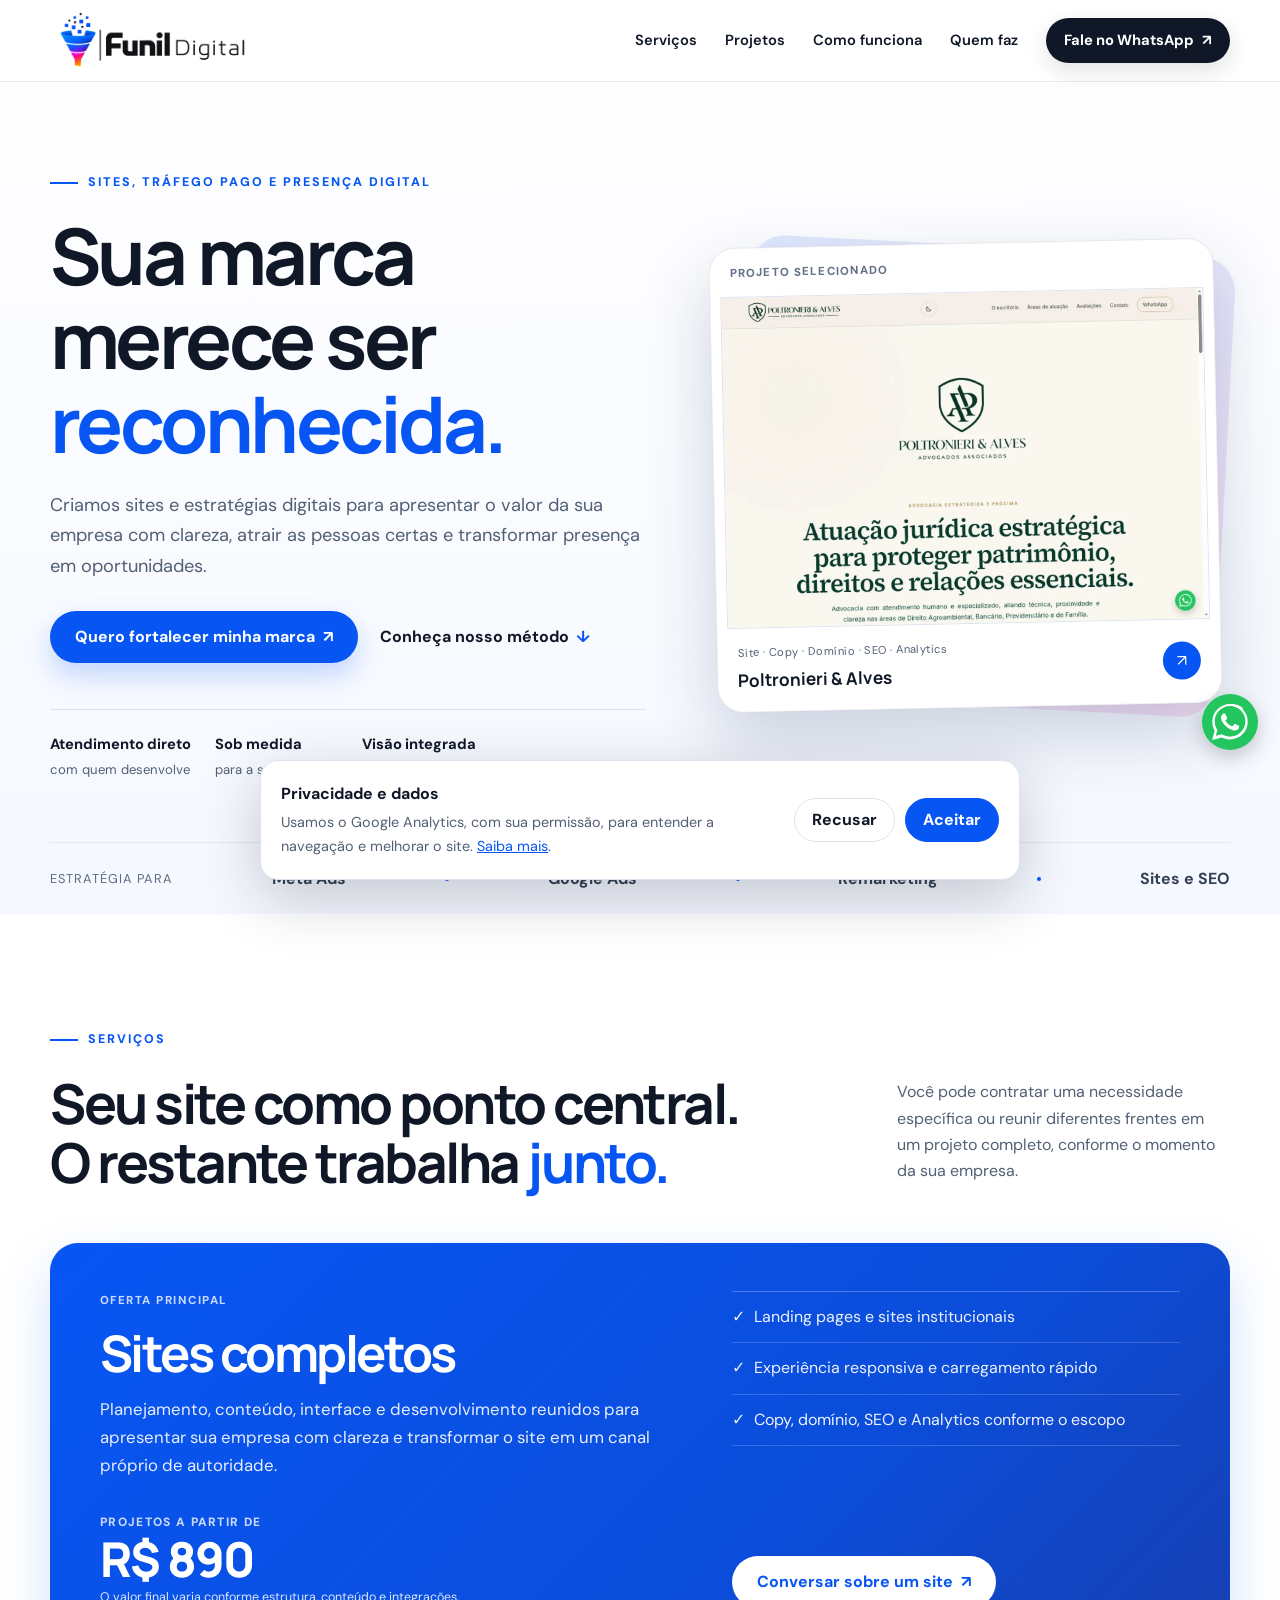
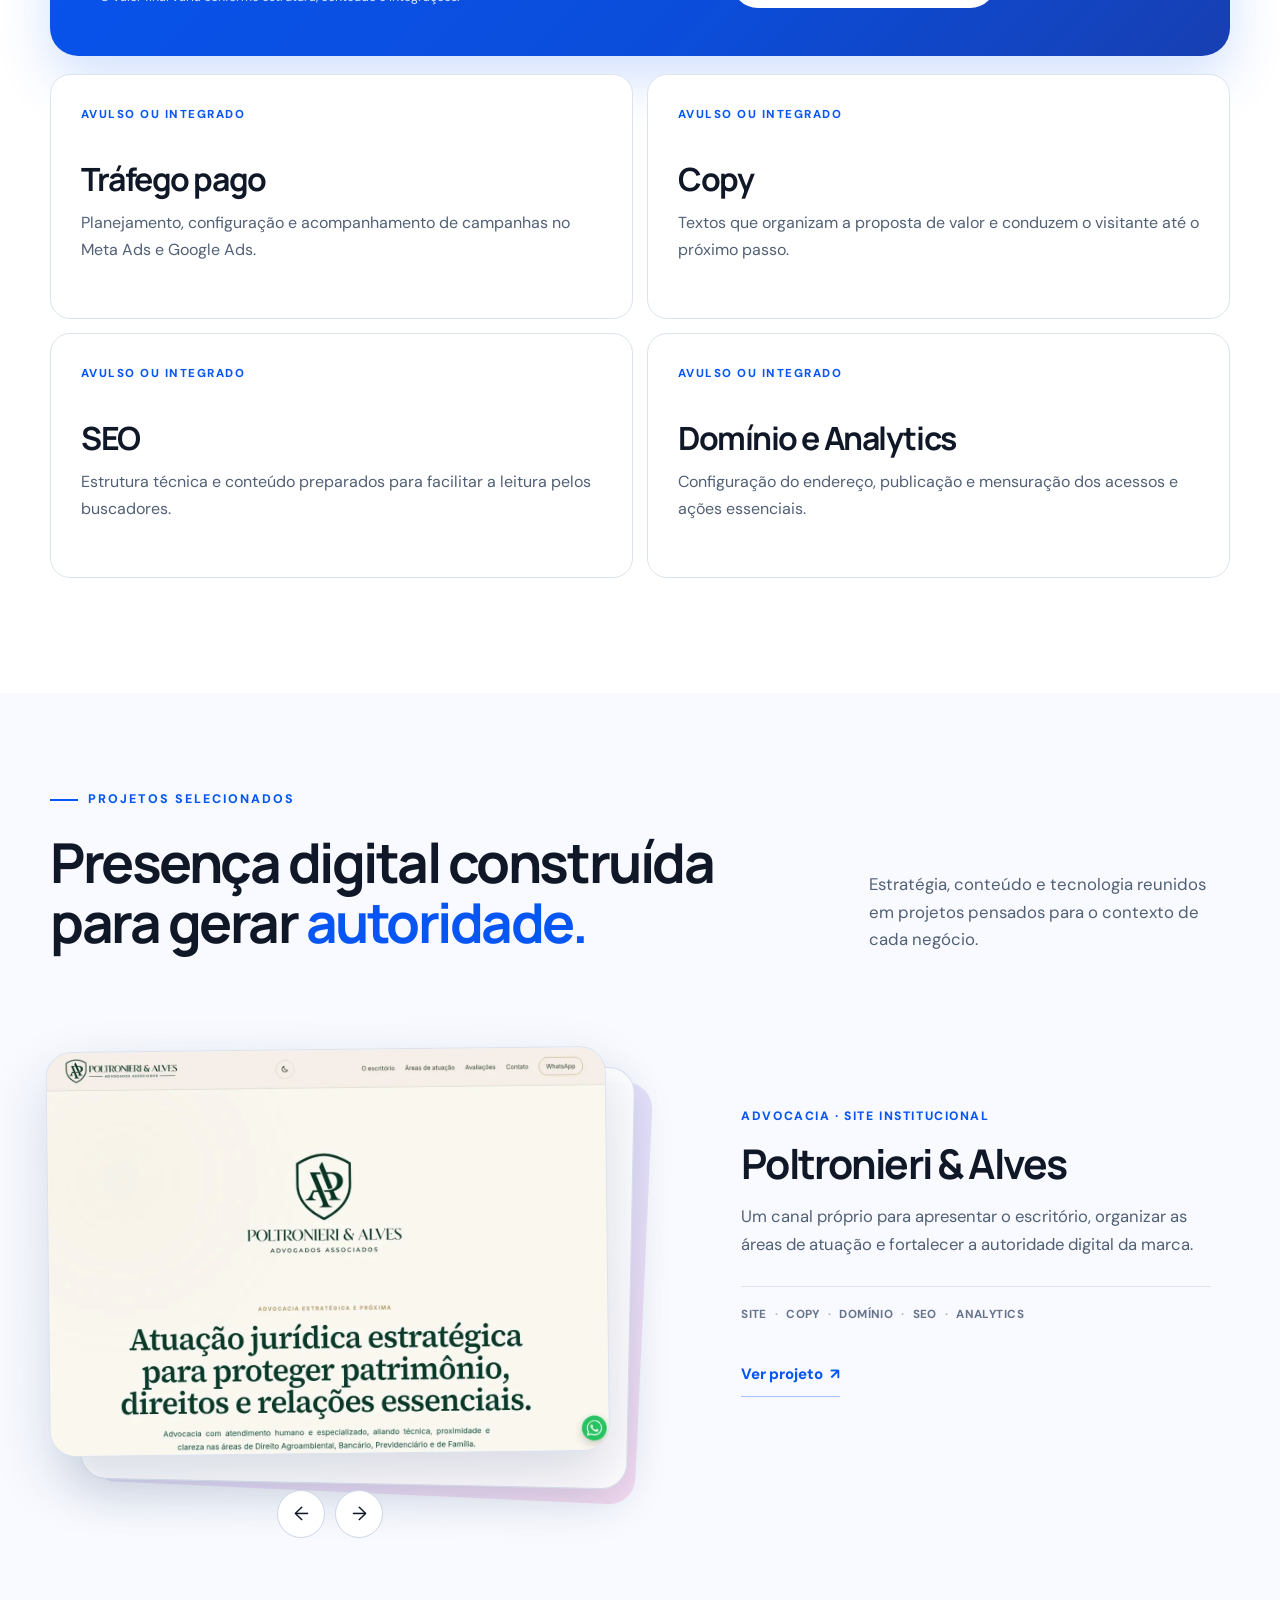
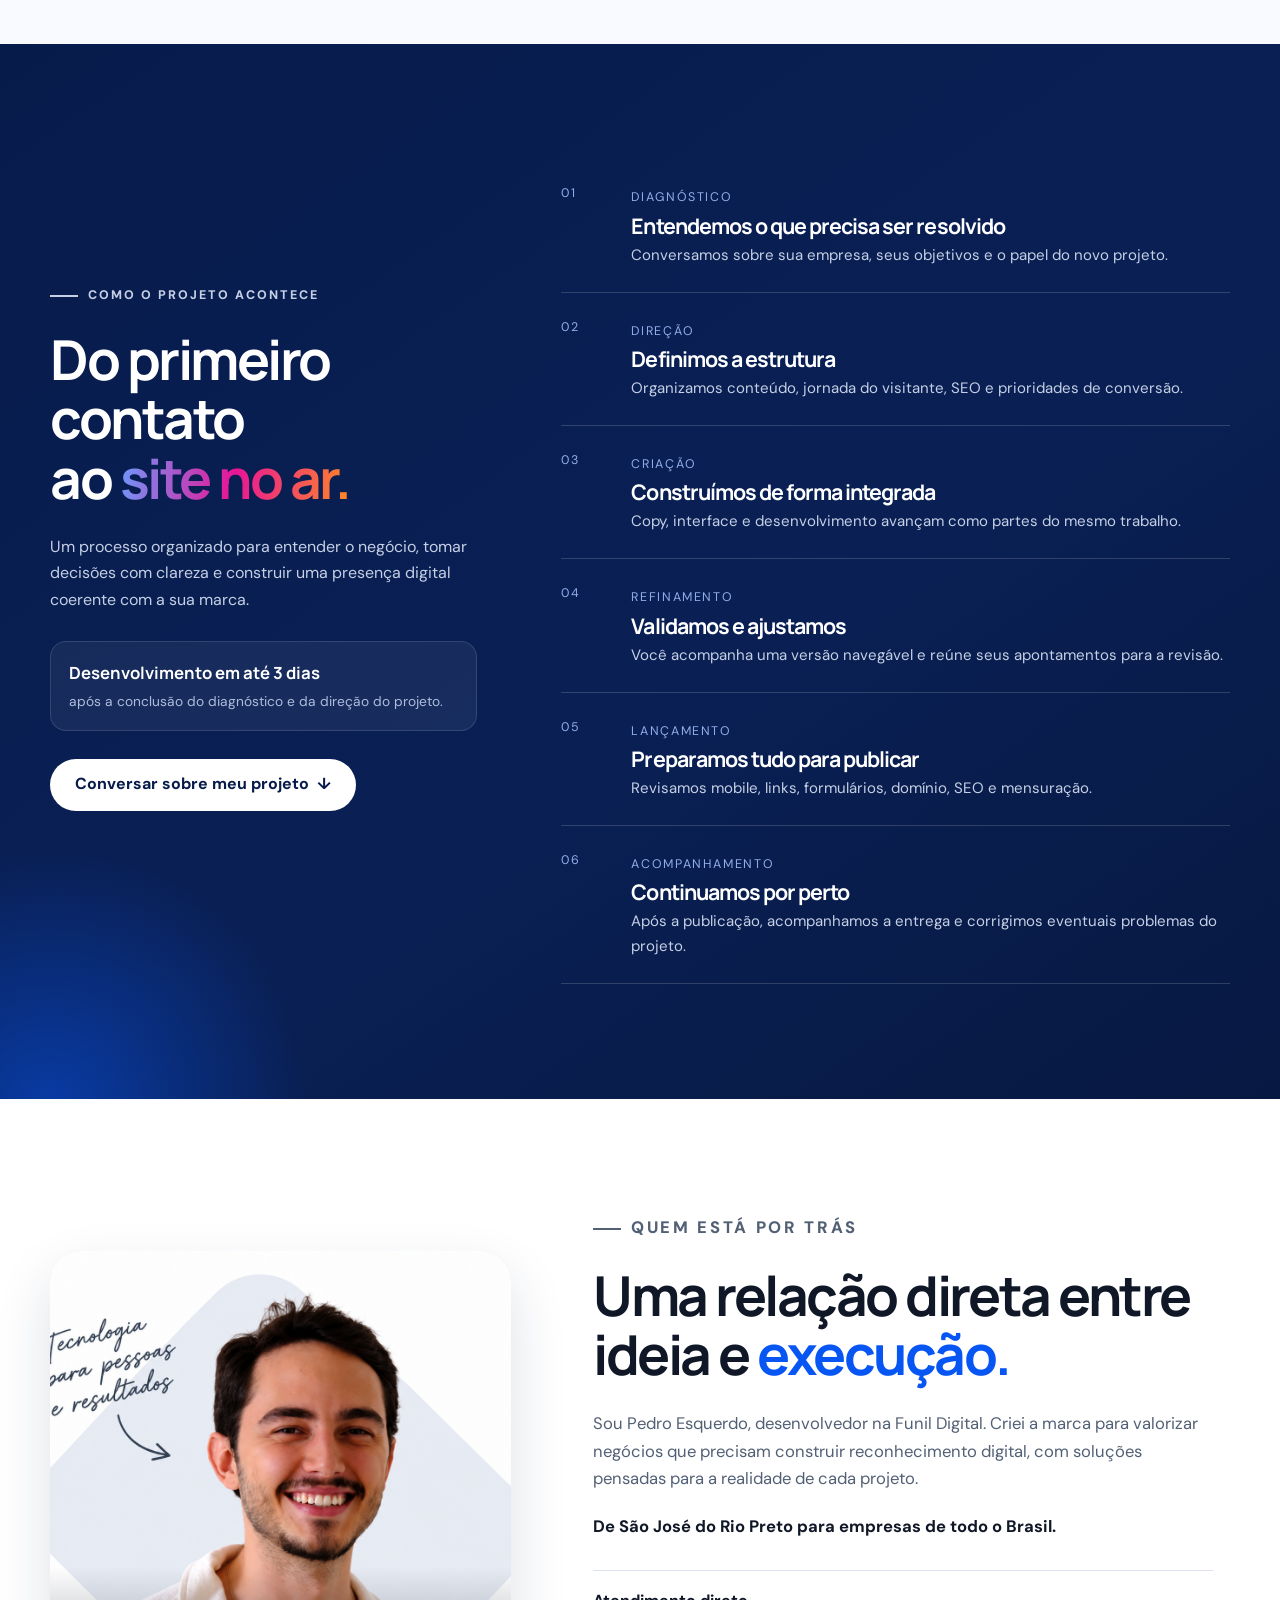
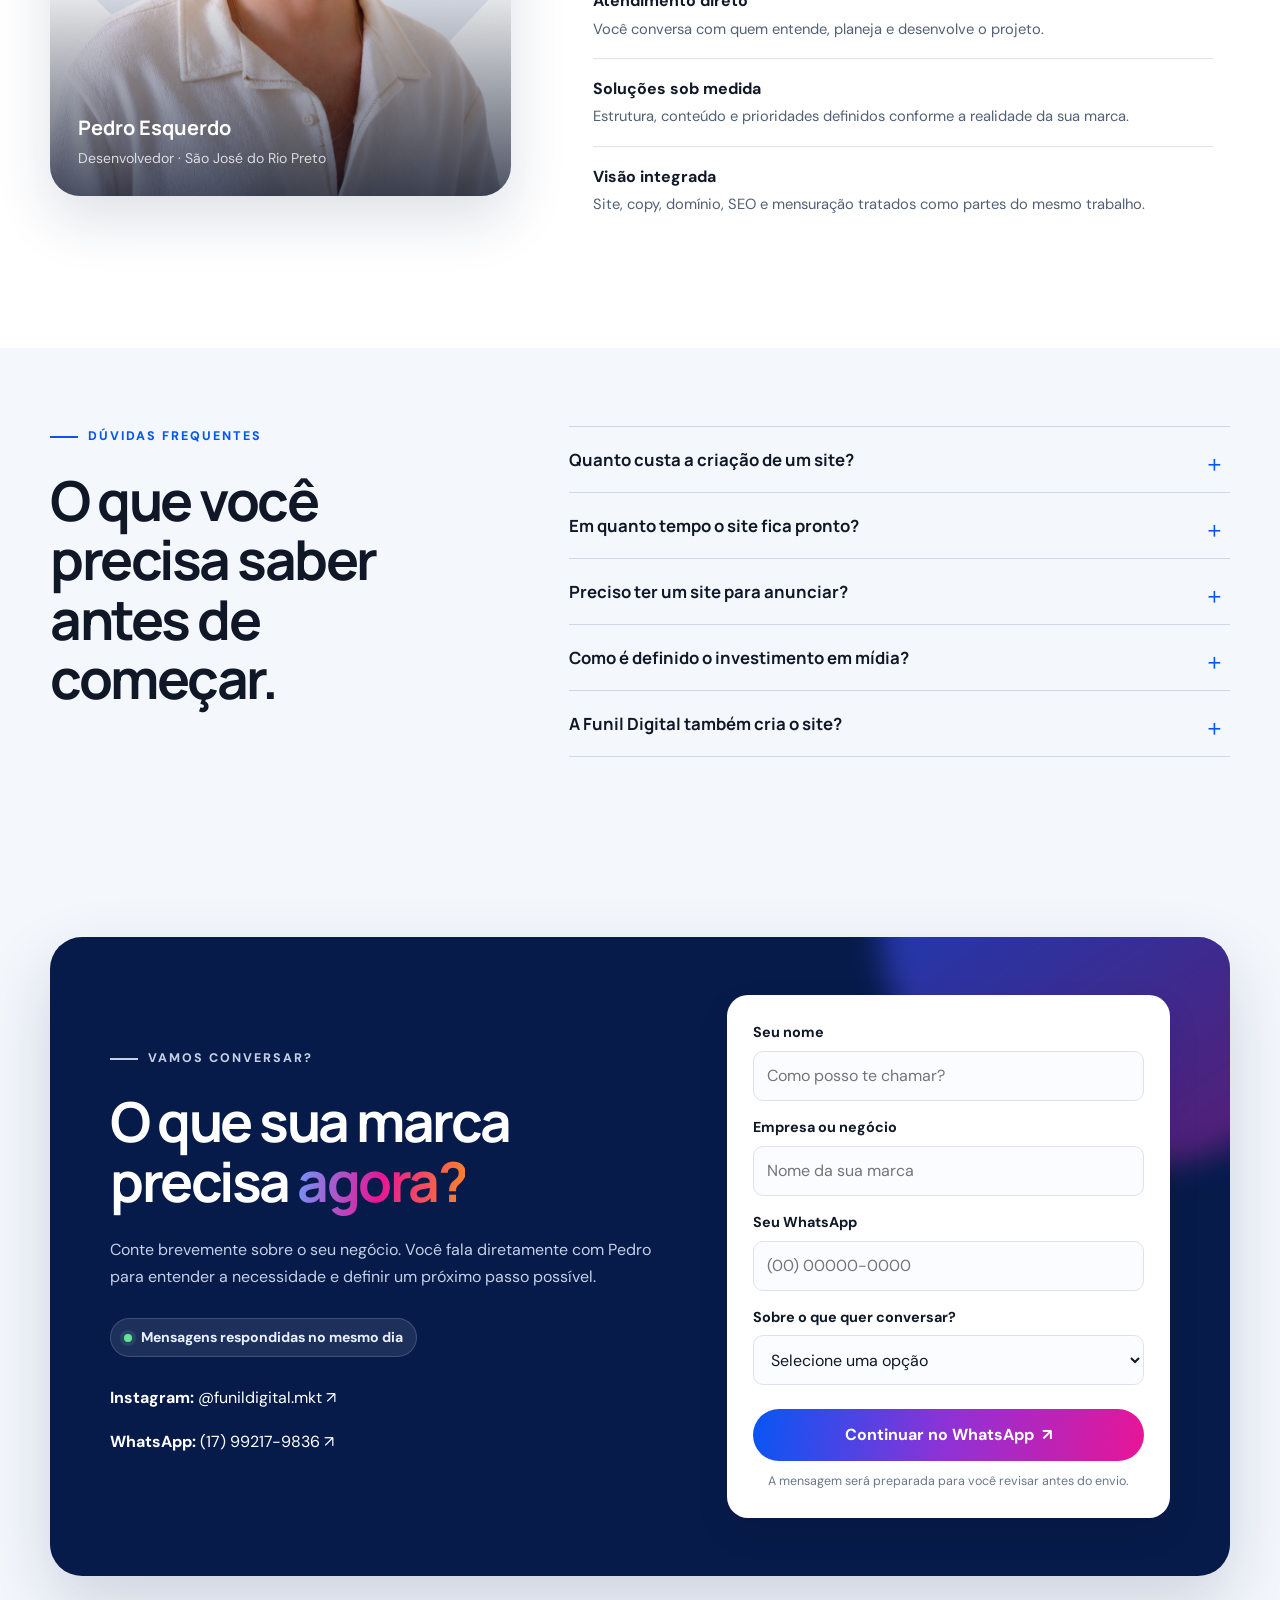
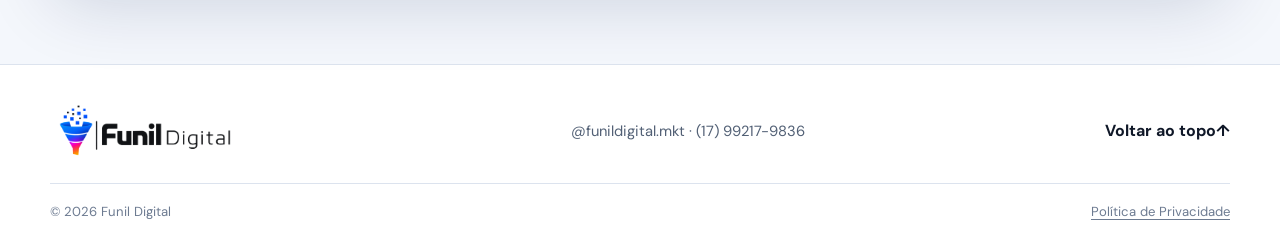
==== commit 44653458: "fix: atualiza imagem do case Ruiz para PNG" ====
--- a/index.html
+++ b/index.html
@@ -222,7 +222,7 @@
 
           <article class="project-case is-next" aria-hidden="true" inert>
             <a class="project-visual" href="https://corretoraruiz.com.br/" target="_blank" rel="noopener noreferrer" aria-label="Acessar o site da Ruiz Imóveis">
-              <img src="assets/case-ruiz-imoveis.jpg" width="1348" height="926" loading="lazy" alt="Página inicial do site Ruiz Imóveis">
+              <img src="assets/case-ruiz-imoveis.png" width="1695" height="1255" loading="lazy" alt="Página inicial do site Ruiz Imóveis">
             </a>
             <div class="project-content">
               <p class="project-type">Mercado imobiliário · Site de captação</p>
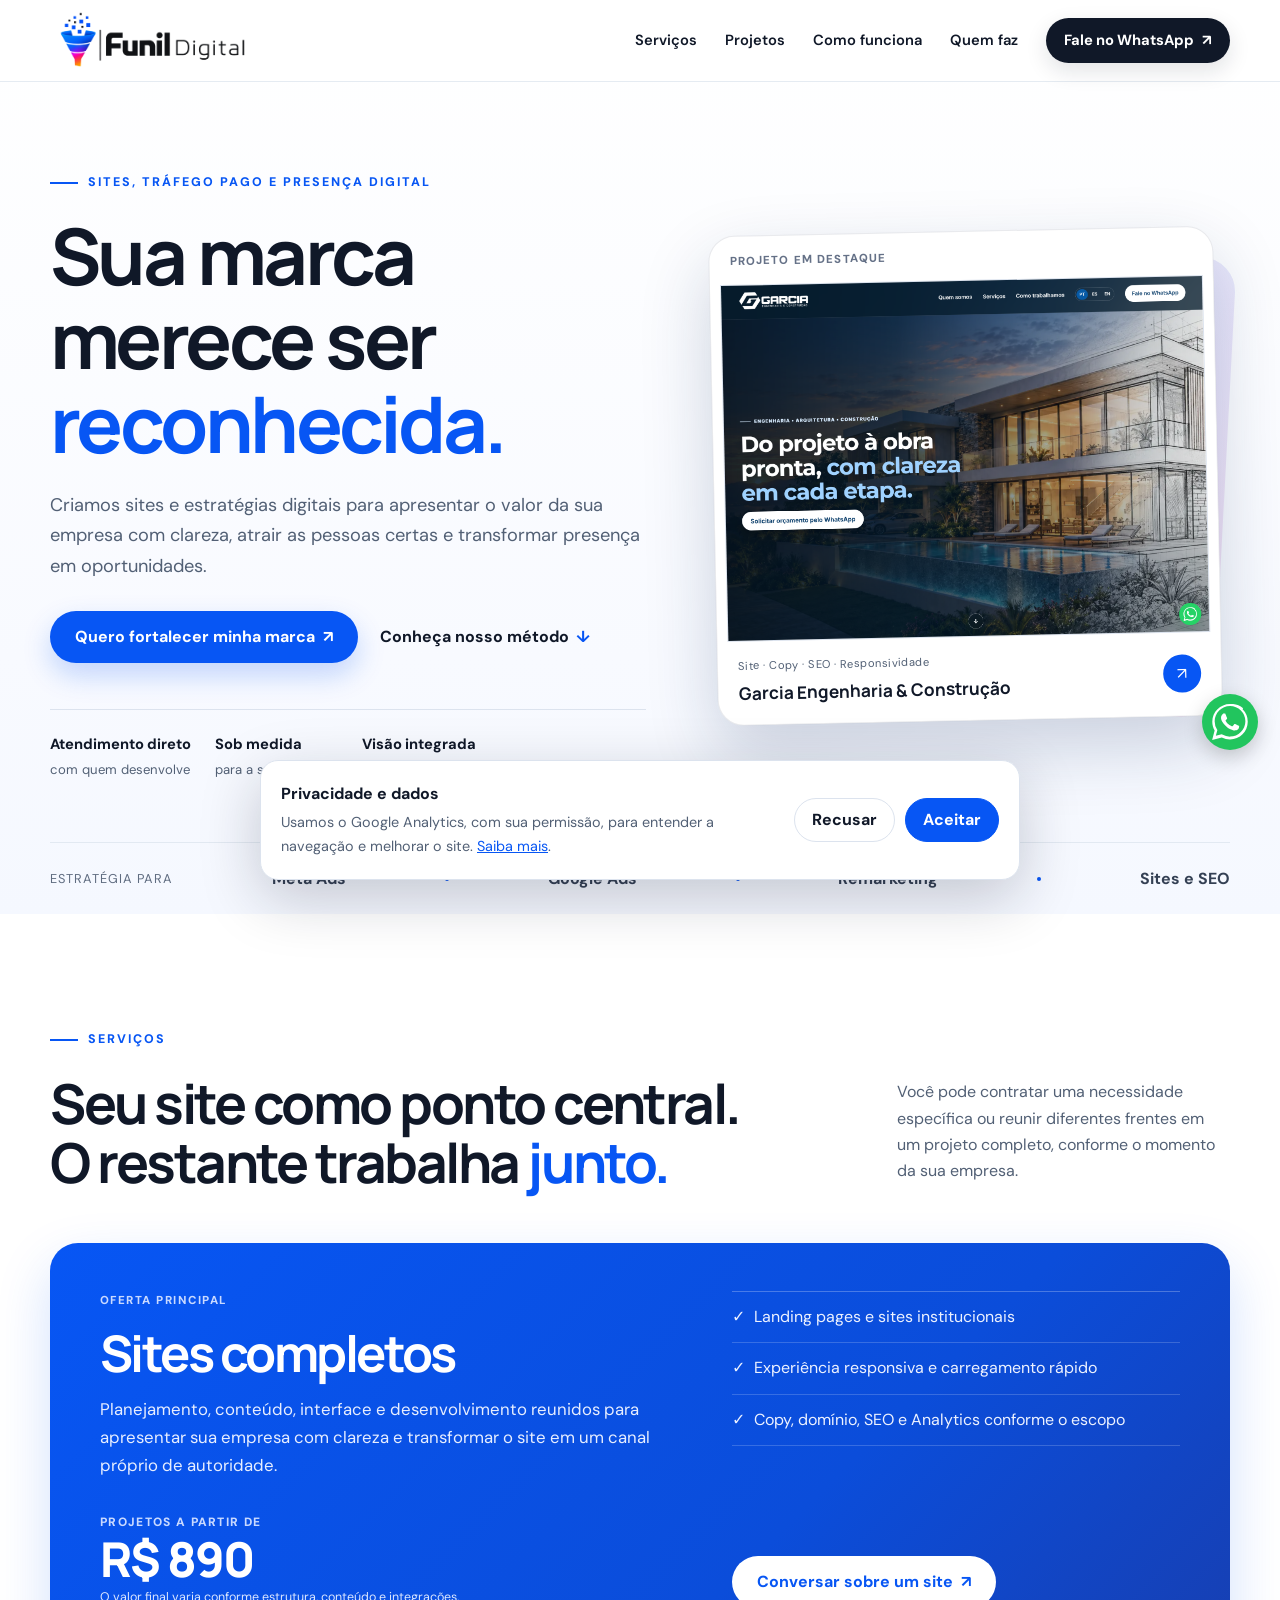
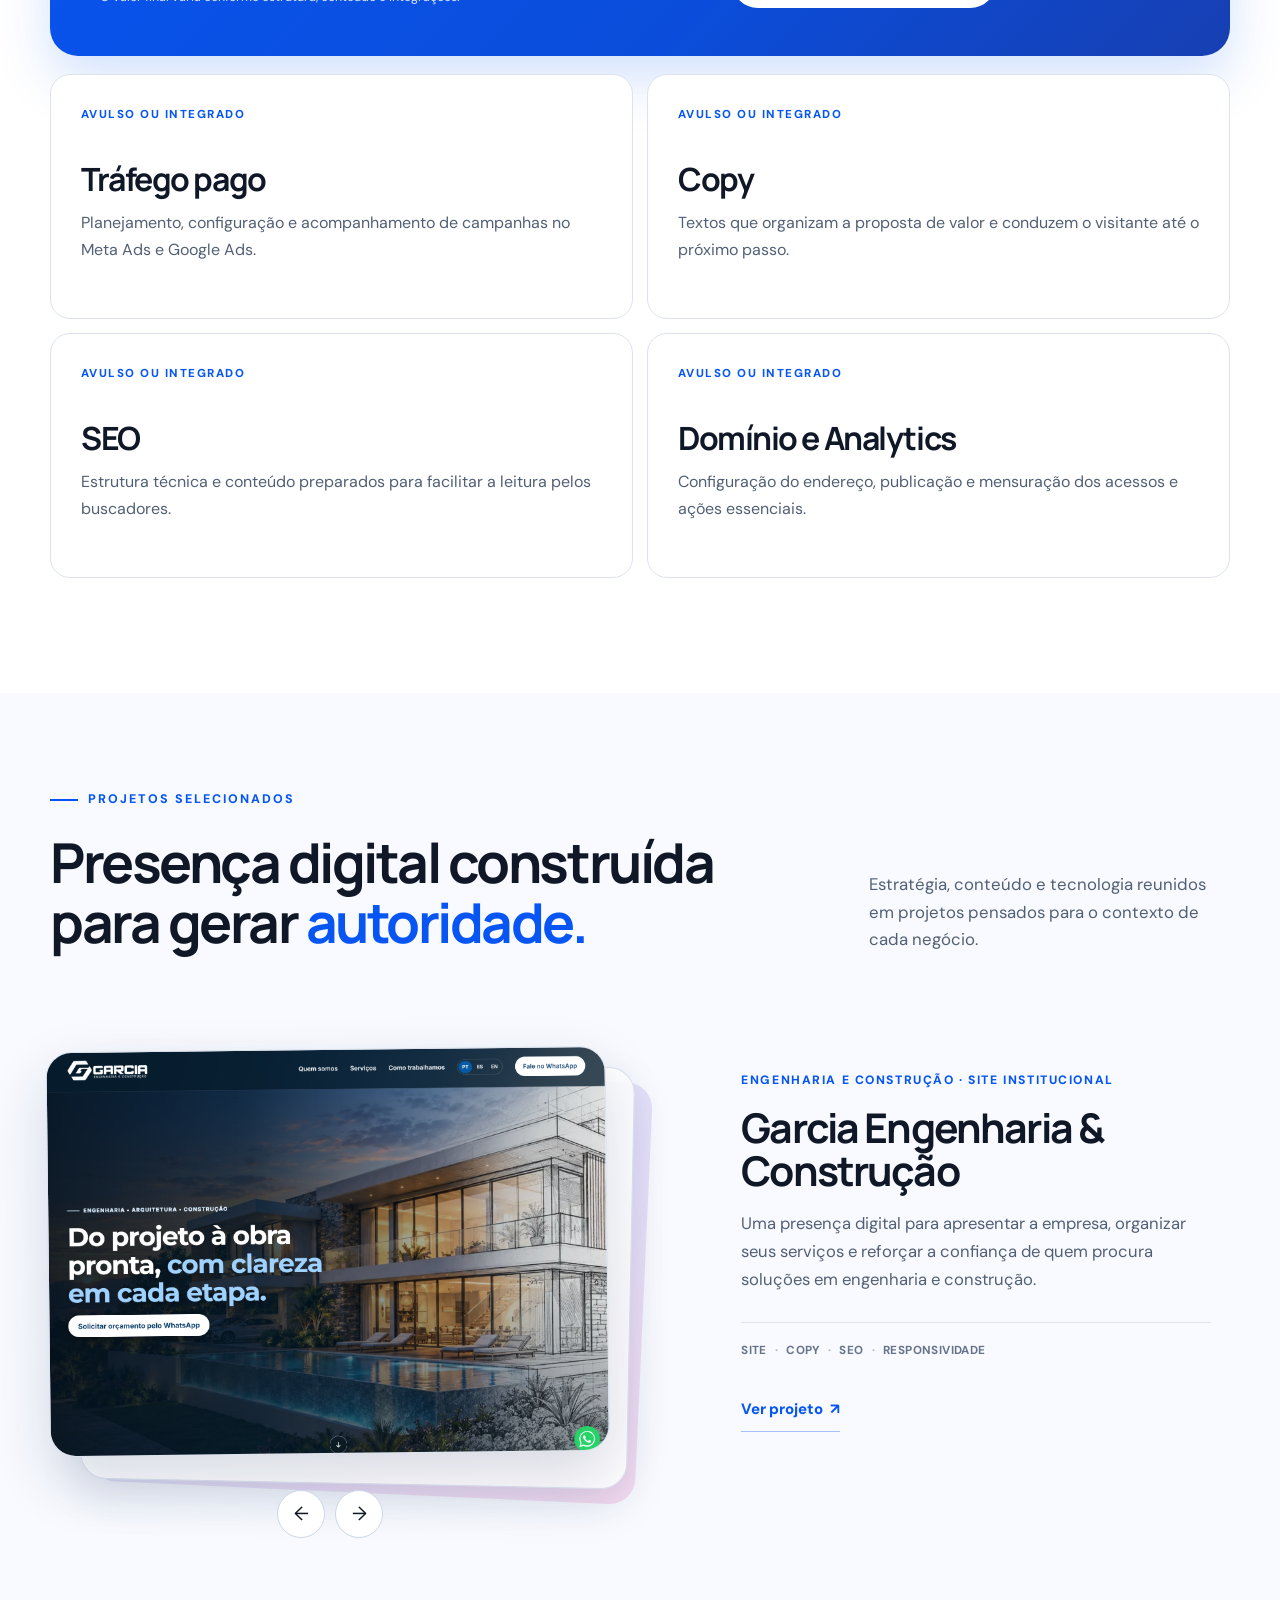
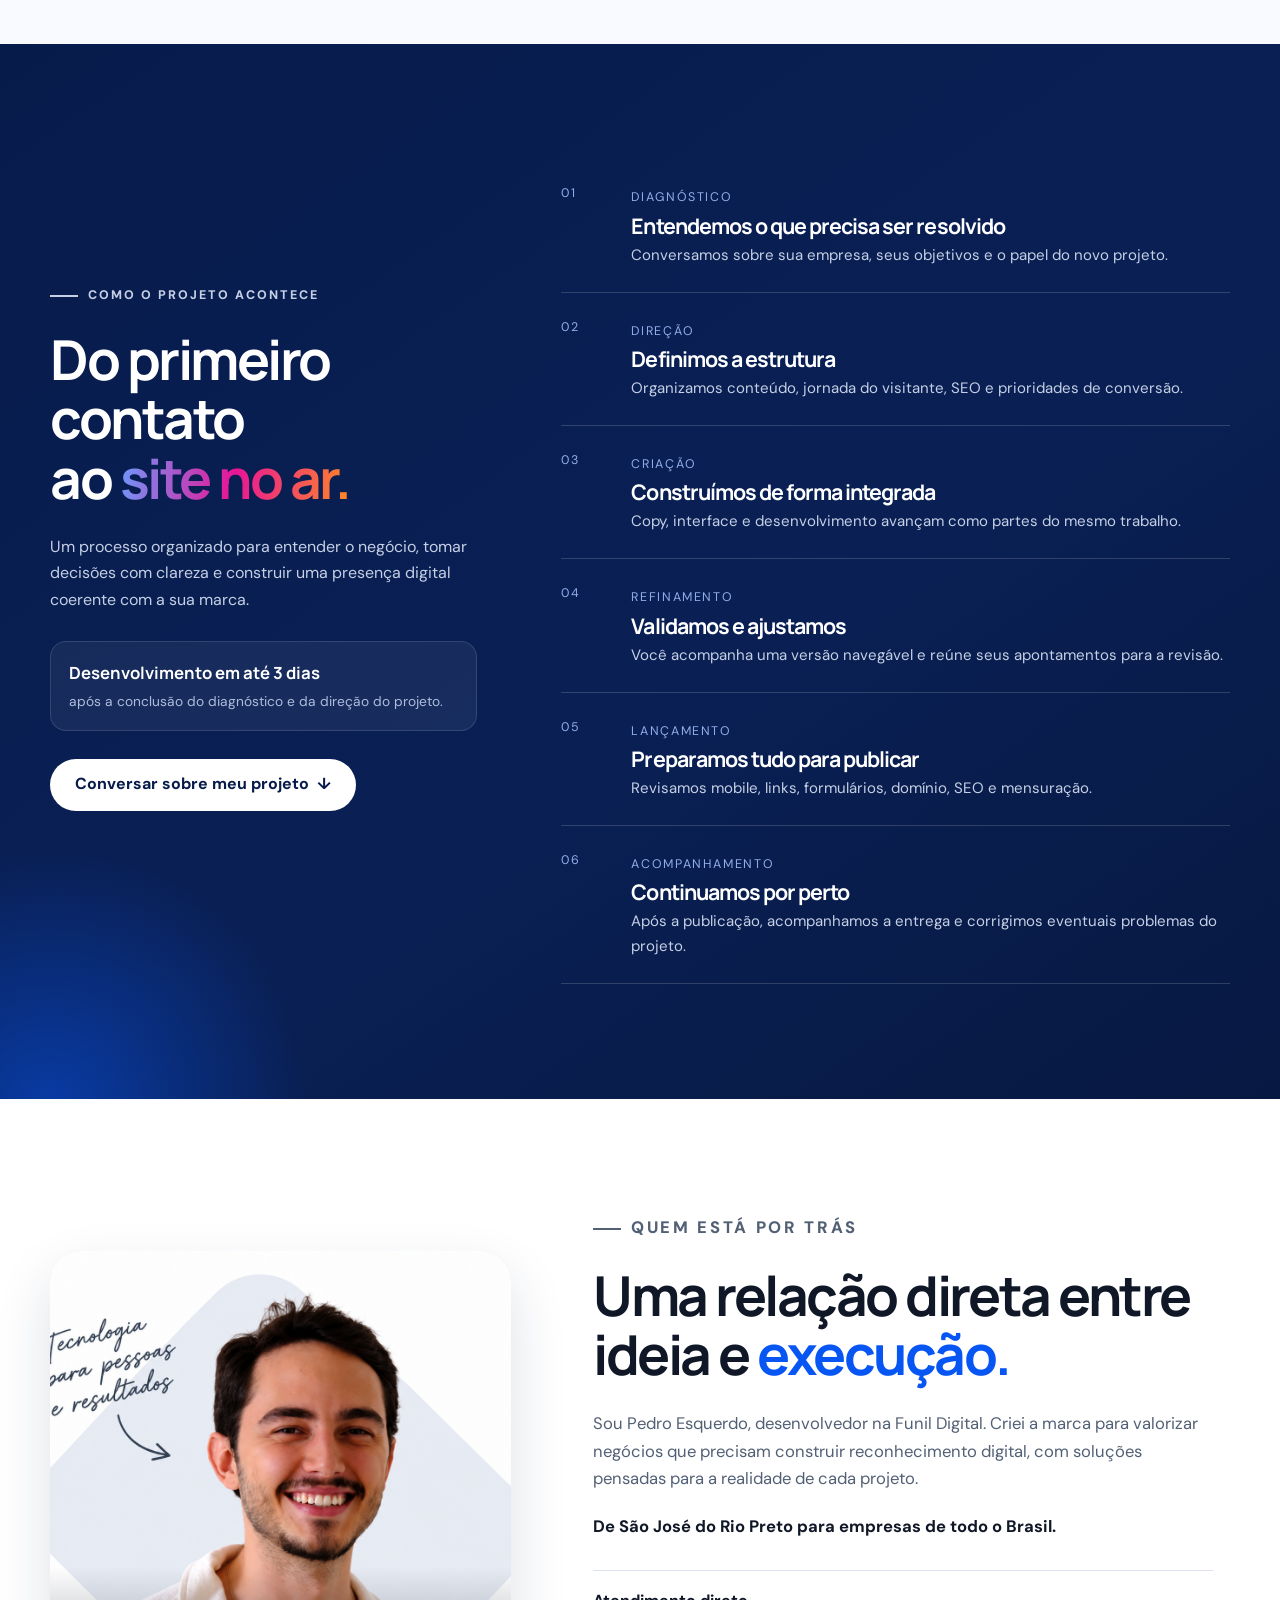
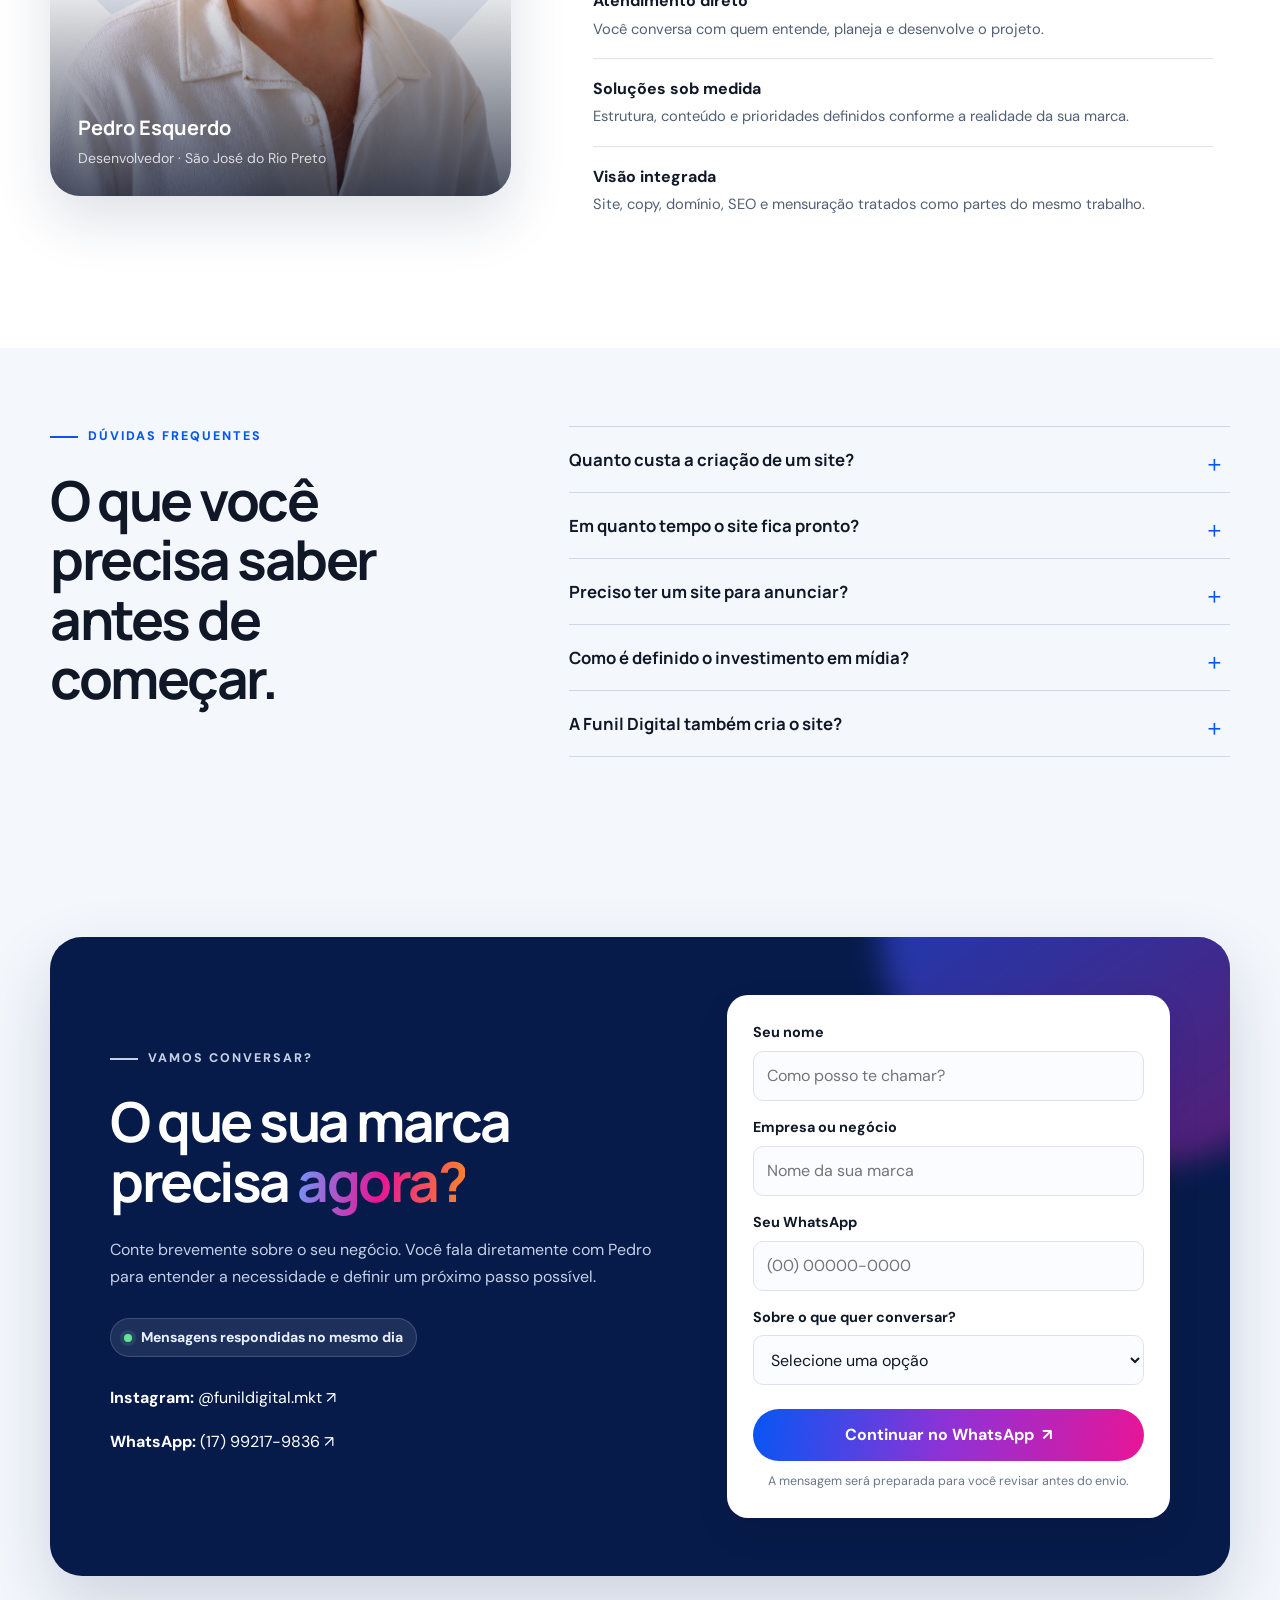
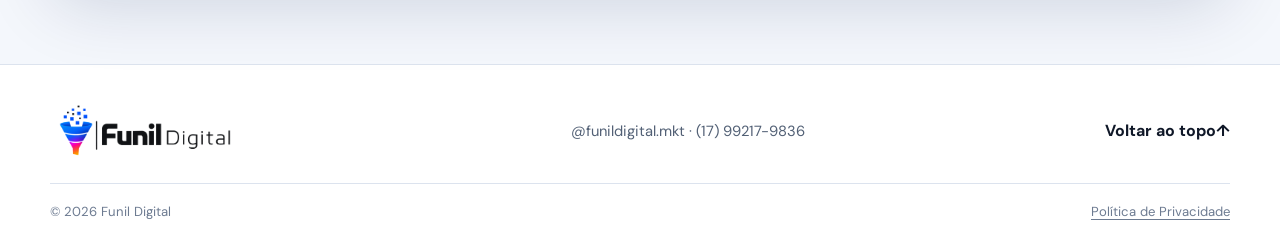
==== commit 2cb366fa: "Destaque projeto Garcia Engenharia" ====
--- a/index.html
+++ b/index.html
@@ -139,11 +139,11 @@
 
         <div class="hero-visual">
           <div class="hero-project-backdrop" aria-hidden="true"></div>
-          <a class="hero-project-card" href="https://poltronieriealves.com.br/" target="_blank" rel="noopener noreferrer" aria-label="Ver o projeto Poltronieri & Alves">
-            <div class="hero-project-meta"><span>Projeto selecionado</span><span>01 / 02</span></div>
-            <img src="assets/case-poltronieri-alves.jpg" width="1348" height="926" alt="Página inicial do site Poltronieri & Alves" fetchpriority="high">
+          <a class="hero-project-card" href="https://garciaconstrutora.com.br/" target="_blank" rel="noopener noreferrer" aria-label="Ver o projeto Garcia Engenharia &amp; Construção">
+            <div class="hero-project-meta"><span>Projeto em destaque</span><span>01 / 03</span></div>
+            <img src="assets/case-garcia-engenharia.png" width="1685" height="1252" alt="Página inicial do site Garcia Engenharia &amp; Construção" fetchpriority="high">
             <div class="hero-project-caption">
-              <div><small>Site · Copy · Domínio · SEO · Analytics</small><strong>Poltronieri &amp; Alves</strong></div>
+              <div><small>Site · Copy · SEO · Responsividade</small><strong>Garcia Engenharia &amp; Construção</strong></div>
               <span aria-hidden="true">↗</span>
             </div>
           </a>
@@ -206,17 +206,17 @@
 
         <div class="project-list" id="project-track" tabindex="0" aria-label="Projetos da Funil Digital">
           <article class="project-case is-active">
-            <a class="project-visual" href="https://poltronieriealves.com.br/" target="_blank" rel="noopener noreferrer" aria-label="Acessar o site da Poltronieri & Alves">
-              <img src="assets/case-poltronieri-alves.jpg" width="1348" height="926" loading="lazy" alt="Página inicial do site Poltronieri & Alves Advogados Associados">
+            <a class="project-visual" href="https://garciaconstrutora.com.br/" target="_blank" rel="noopener noreferrer" aria-label="Acessar o site da Garcia Engenharia &amp; Construção">
+              <img src="assets/case-garcia-engenharia.png" width="1685" height="1252" loading="lazy" alt="Página inicial do site Garcia Engenharia &amp; Construção">
             </a>
             <div class="project-content">
-              <p class="project-type">Advocacia · Site institucional</p>
-              <h3>Poltronieri & Alves</h3>
-              <p>Um canal próprio para apresentar o escritório, organizar as áreas de atuação e fortalecer a autoridade digital da marca.</p>
+              <p class="project-type">Engenharia e construção · Site institucional</p>
+              <h3>Garcia Engenharia &amp; Construção</h3>
+              <p>Uma presença digital para apresentar a empresa, organizar seus serviços e reforçar a confiança de quem procura soluções em engenharia e construção.</p>
               <ul class="project-scope" aria-label="Trabalho realizado">
-                <li>Site</li><li>Copy</li><li>Domínio</li><li>SEO</li><li>Analytics</li>
+                <li>Site</li><li>Copy</li><li>SEO</li><li>Responsividade</li>
               </ul>
-              <a class="project-link" href="https://poltronieriealves.com.br/" target="_blank" rel="noopener noreferrer">Ver projeto <span aria-hidden="true">↗</span></a>
+              <a class="project-link" href="https://garciaconstrutora.com.br/" target="_blank" rel="noopener noreferrer">Ver projeto <span aria-hidden="true">↗</span></a>
             </div>
           </article>
 
@@ -232,6 +232,21 @@
                 <li>Site</li><li>Copy</li><li>Domínio</li><li>SEO</li><li>Analytics</li>
               </ul>
               <a class="project-link" href="https://corretoraruiz.com.br/" target="_blank" rel="noopener noreferrer">Ver projeto <span aria-hidden="true">↗</span></a>
+            </div>
+          </article>
+
+          <article class="project-case is-far" aria-hidden="true" inert>
+            <a class="project-visual" href="https://poltronieriealves.com.br/" target="_blank" rel="noopener noreferrer" aria-label="Acessar o site da Poltronieri & Alves">
+              <img src="assets/case-poltronieri-alves.jpg" width="1348" height="926" loading="lazy" alt="Página inicial do site Poltronieri & Alves Advogados Associados">
+            </a>
+            <div class="project-content">
+              <p class="project-type">Advocacia · Site institucional</p>
+              <h3>Poltronieri & Alves</h3>
+              <p>Um canal próprio para apresentar o escritório, organizar as áreas de atuação e fortalecer a autoridade digital da marca.</p>
+              <ul class="project-scope" aria-label="Trabalho realizado">
+                <li>Site</li><li>Copy</li><li>Domínio</li><li>SEO</li><li>Analytics</li>
+              </ul>
+              <a class="project-link" href="https://poltronieriealves.com.br/" target="_blank" rel="noopener noreferrer">Ver projeto <span aria-hidden="true">↗</span></a>
             </div>
           </article>
         </div>
